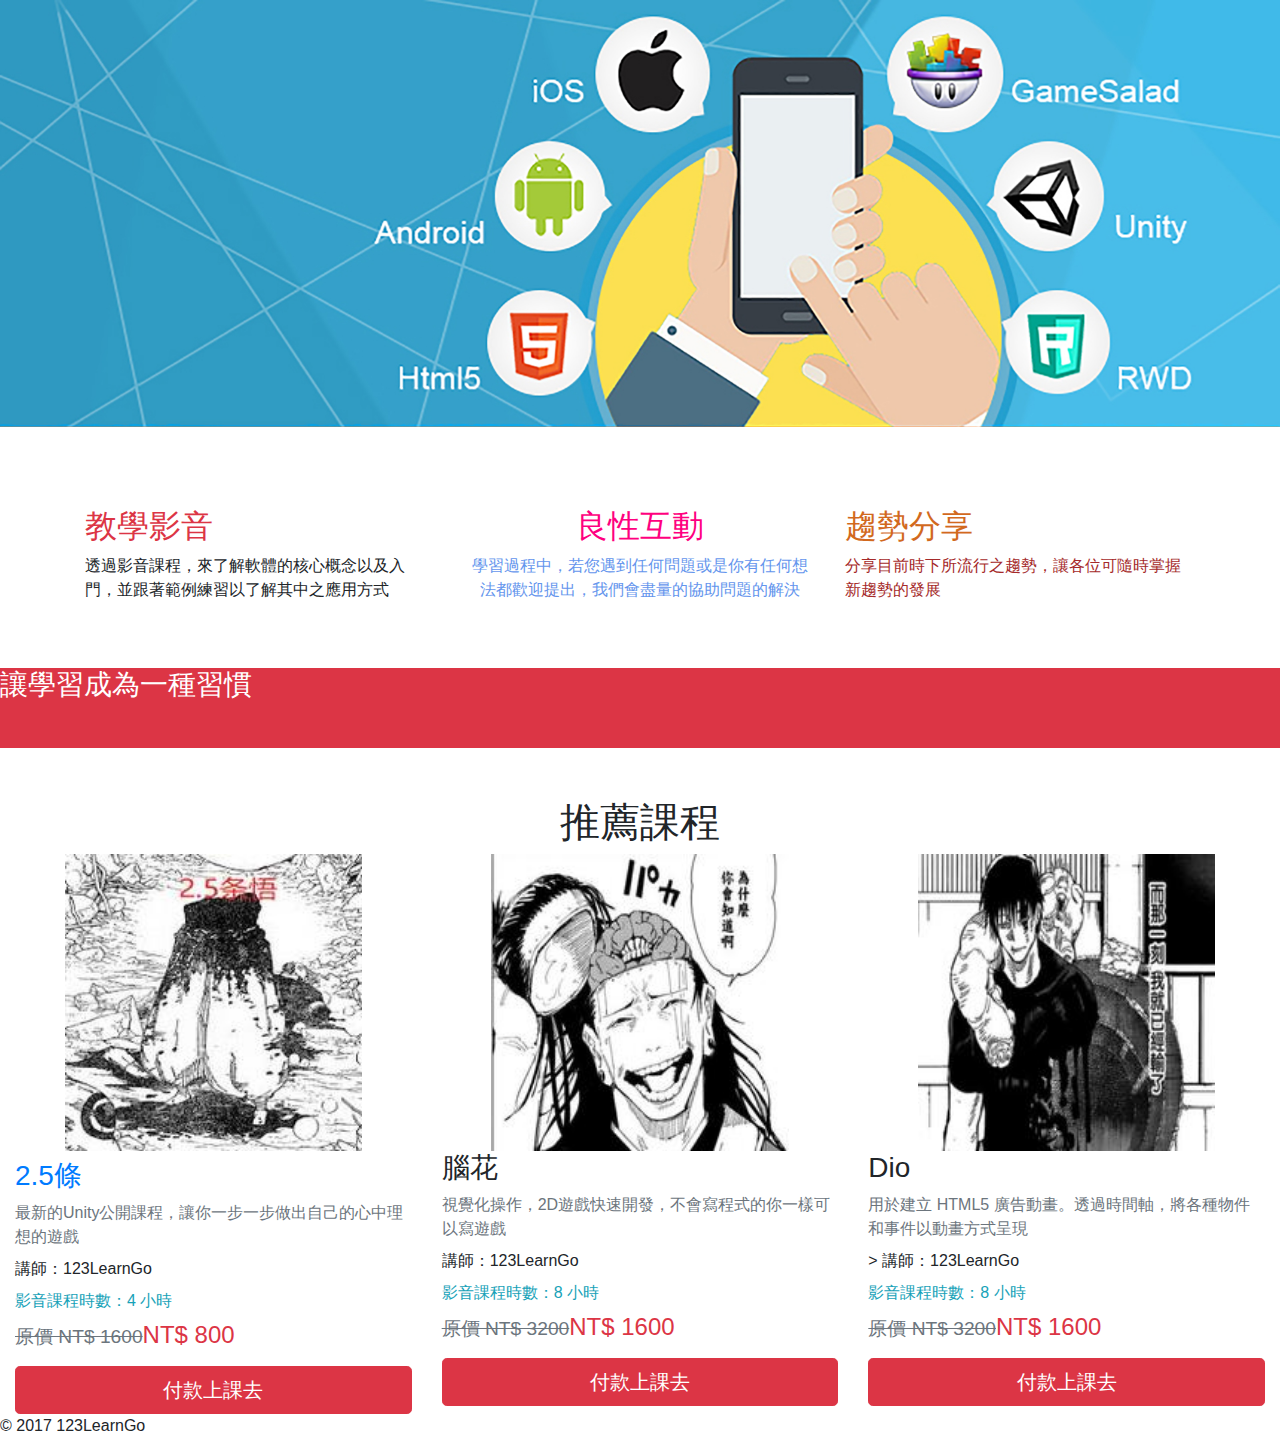
==== index.html @ 6e1c74eb "Add files via upload" ====
<!DOCTYPE html>
<html lang="en">
<head>
	<meta charset="UTF-8">
	<title>A112520386</title>
    <meta name="viewport" content="width=device-width, initial-scale=1" >
	
	<!-- css文件載入 -->
    <link rel="stylesheet" href="css/bootstrap.min.css">
    <link rel="stylesheet" href="css/style.css">
	

</head>
<body>
<!-- 頁首/開始 -->
<header class="header1">
	<img src="images/banner.jpg" alt="banner" class="img-fluid">
</header> 
<!-- 頁首/結束 -->
<!-- 特色/開始 -->
<section class="container">
	<div class="row">
		<div class="col-lg-4 texe-center">
			<h2 class="text-danger">教學影音</h2>
			<p>透過影音課程，來了解軟體的核心概念以及入門，並跟著範例練習以了解其中之應用方式</p>
		</div>
		<div class="col-lg-4 p1">
			<h2 class="a">良性互動</h2>
			<p>學習過程中，若您遇到任何問題或是你有任何想法都歡迎提出，我們會盡量的協助問題的解決</p>
		</div>
		<div class="col-lg-4 a1">
			<h2 class="b">趨勢分享</h2>
			<p>分享目前時下所流行之趨勢，讓各位可隨時掌握新趨勢的發展</p>
		</div>
	</div>
</section>
<!-- 特色/結束 -->
<!-- 主標語/開始 -->
<section class="d-flsex justify-content-center bg-danger slogan">
	<h3 class="align-self-center text-white">讓學習成為一種習慣</h3>
</section>
<!-- 主標語/結束 -->
<!-- 推薦課程/開始 -->
<section class="col-lg-12">
	<div class="row">
		<!-- 標題/開始 -->
		<div class="col-lg-12">
			<h1 class="text-center text-conter">推薦課程</h1>
		</div>
		<!-- 標題/結束 -->
		<!-- 課程1/開始 -->
		<div class="col-lg-4">
			<div>
				<div>
					<img src="images/2.5.jpeg" alt="Unity" class="img-fluid d-block m-auto w-75">
				</div>
				<div class="mt-2 mb-2">
					<h3 class="text-primary">2.5條</h3>
				</div>
				<div class="text-muted me-2 mb-2">最新的Unity公開課程，讓你一步一步做出自己的心中理想的遊戲</div>
				<div class="mt-2 mb-2">
					<span>講師：123LearnGo</span>
				</div>
				<div class="mt-2 mb-2">
					<span class="text-info">影音課程時數：4 小時</span>
				</div>
				<div>
                    <h4 class="text-danger"><small class="text-muted"><s>原價 NT$ 1600</s></small>NT$ 800</h4>
				</div>
				<div class="mt-3">
					<button type="button" class="btn btn-danger btn-lg btn-block">付款上課去</button>
				</div>
			</div>
		</div>
		<!-- 課程1/結束 -->
		<!-- 課程2/開始 -->
		<div class="col-lg-4">
			<div>
				<div>
					<img src="images/sn.jpeg" alt="GameSalad" class="img-fluid d-block m-auto w-75">
				</div>
				<div class="me-2 mb-2">
					<h3>腦花</h3>
				</div>
				<div class="text-muted mt-2mb-2">視覺化操作，2D遊戲快速開發，不會寫程式的你一樣可以寫遊戲</div>
				<div class="mt-2 mb-2">
					<span>講師：123LearnGo</span>
				</div>
				<div class="mt-2 mb-2">
					<span class="text-info">影音課程時數：8 小時</span>
				</div>
				<div>
					<h4 class="text-danger"><small class="text-muted"><s>原價 NT$ 3200</s></small>NT$ 1600</h4>
				</div>
				<div class="mt-3">
					<button type="button" class="btn btn-danger btn-lg btn-block">付款上課去</button>
				</div>
			</div>
		</div>
		<!-- 課程2/結束 -->
		<!-- 課程3/開始 -->
		<div class="col-lg-4">
			<div>
				<div>
					<img src="images/dio.jpeg" alt="Google Web Design" class="img-fluid d-block m-auto w-75">
				</div>
				<div class="me-2 mb-2">
					<h3>Dio</h3>
				</div>
				<div class="text-muted mt-2mb-2">用於建立 HTML5 廣告動畫。透過時間軸，將各種物件和事件以動畫方式呈現</div>
				<div class="mt-2 mb-2">>
					<span>講師：123LearnGo</span>
				</div>
				<div class="mt-2 mb-2">
					<span class="text-info">影音課程時數：8 小時</span>
				</div>
				<div>
					<h4 class="text-danger"><small class="text-muted"><s>原價 NT$ 3200</s></small>NT$ 1600</h4>
				</div>
				<div class="mt-3">
					<button type="button" class="btn btn-danger btn-lg btn-block">付款上課去</button>
				</div>
			</div>
		</div>
		<!-- 課程3/結束 -->
	</div>
</section>
<!-- 推薦課程/結束 -->
<!-- 頁腳/開始 -->
<footer>
	<p>© 2017 123LearnGo</p>
</footer>
<!-- 頁腳/結束 -->
</body>
</html>
---- css/style.css ----
.header1{
    margin-bottom: 80px;
}
.header1 img{
    width: 100%;
}
.a1{
    color: brown;
}
.p1{
    text-align: center;
    color:  cornflowerblue;
}
.a{
    color: #ff0080;
    text-align: center;
}
.b{
    color: chocolate;
}
.slogan{
    margin: 50px 0;
    height: 80px;
}
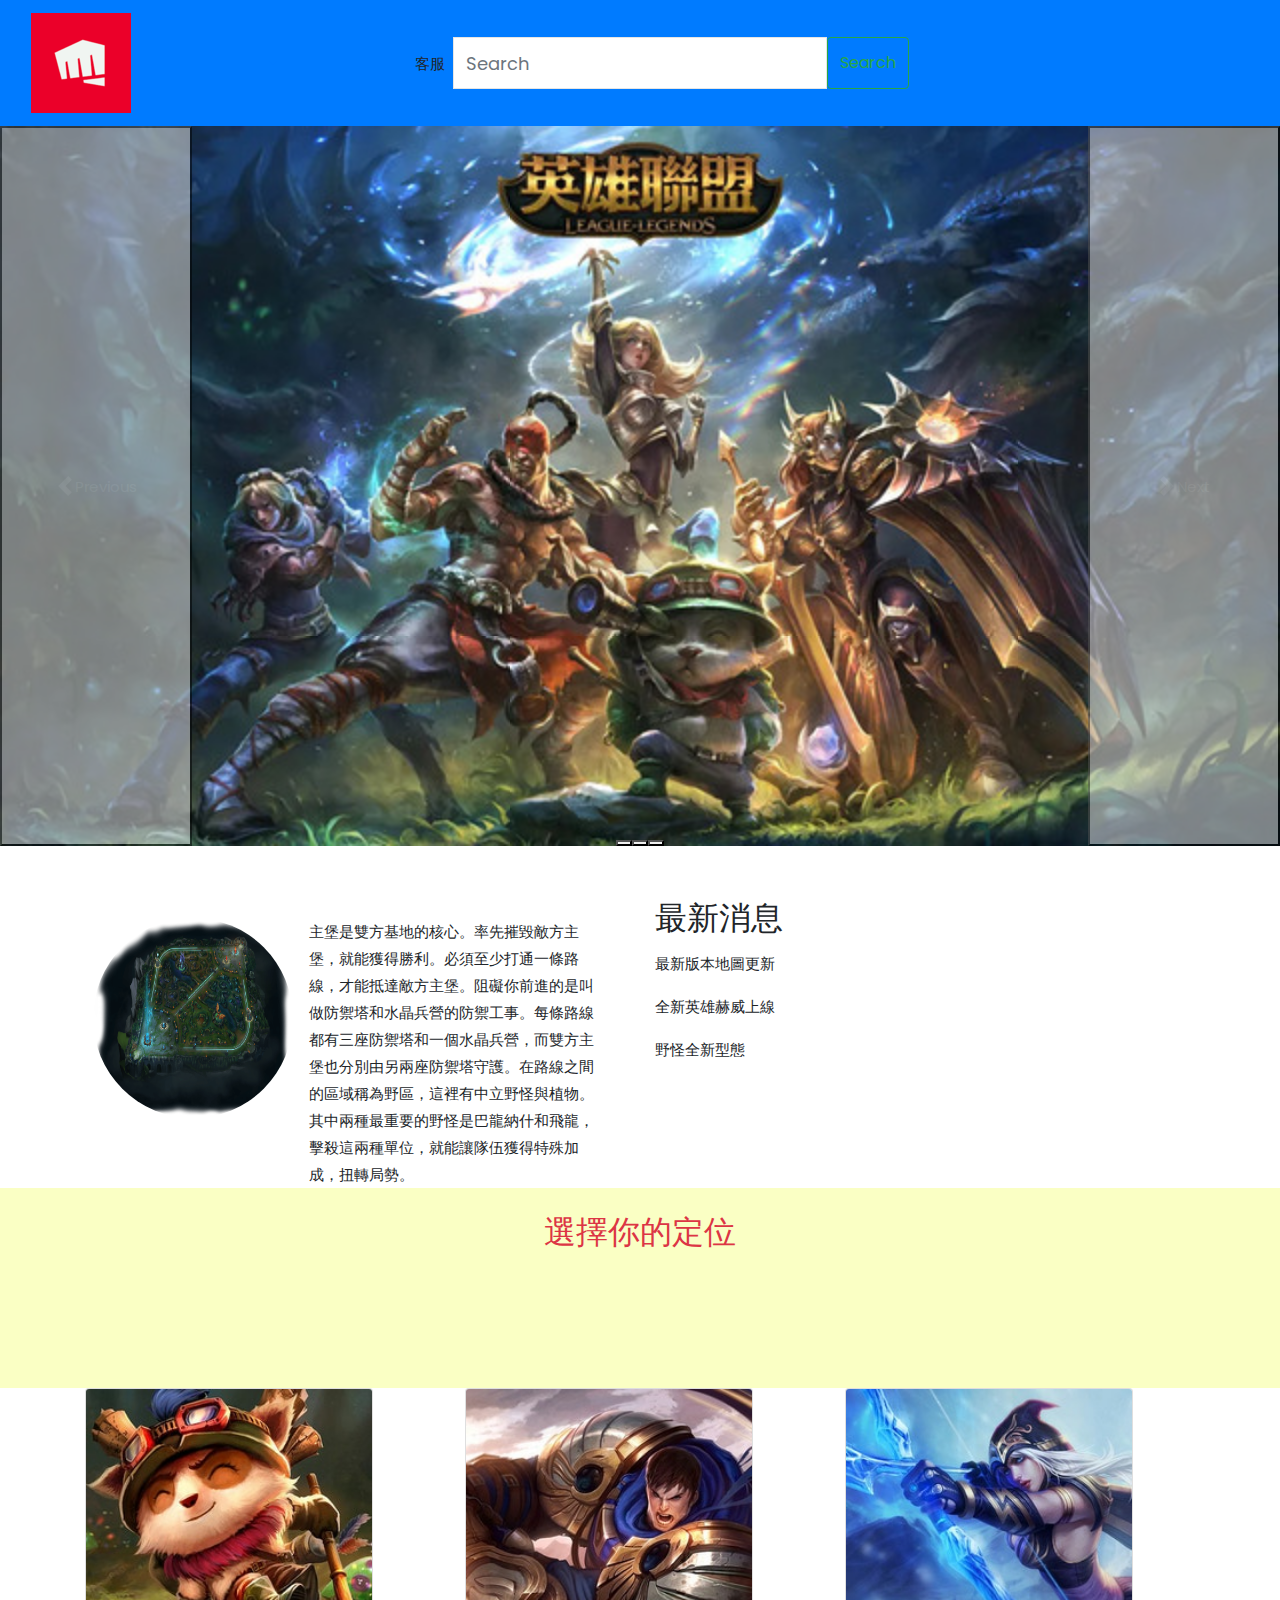
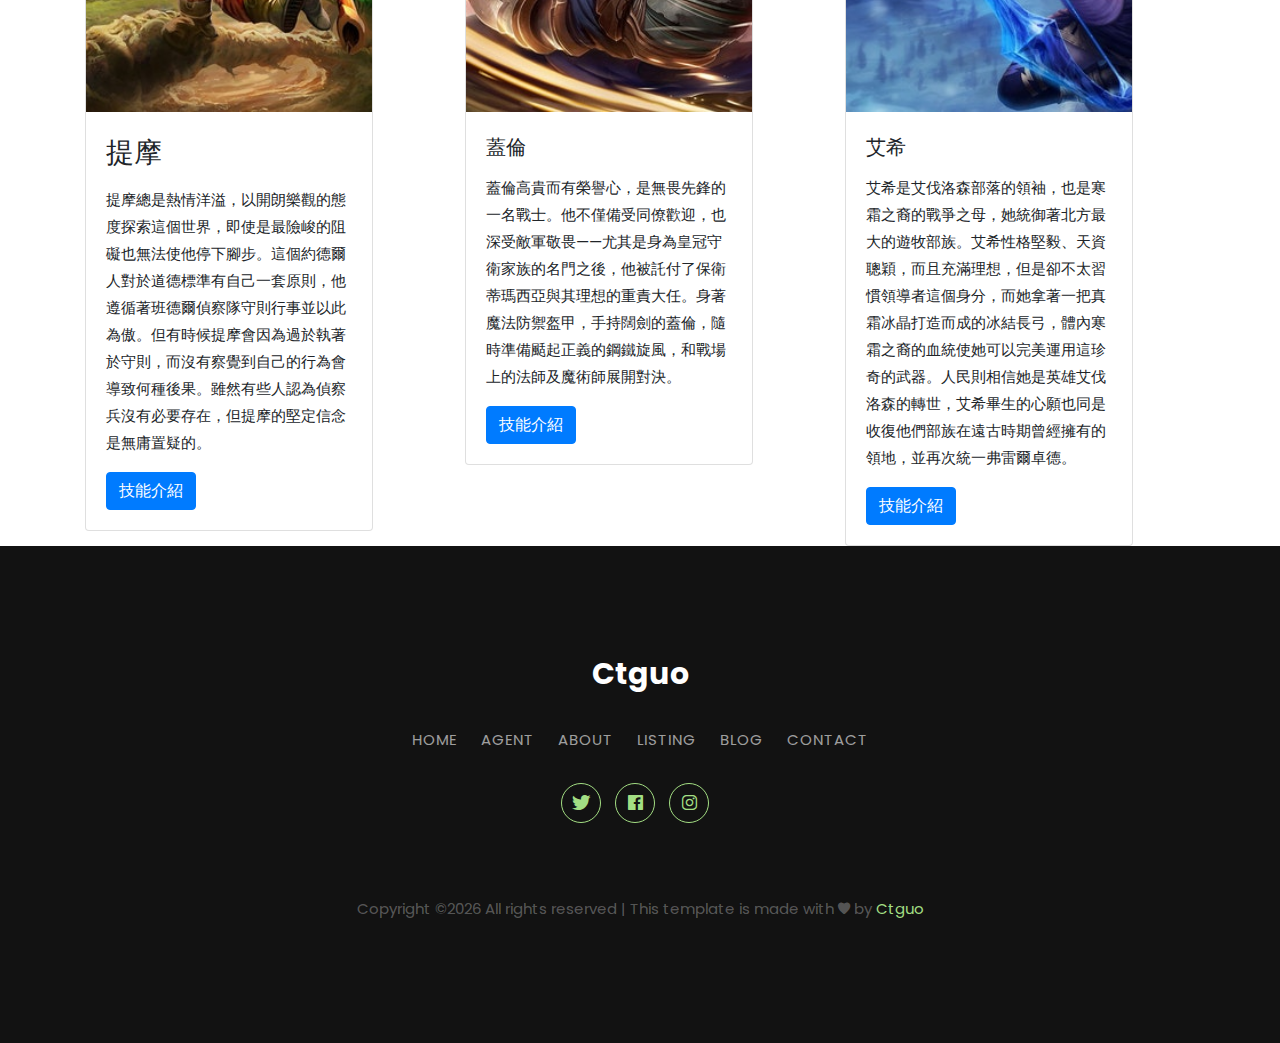
==== commit 0c895bb8: "Add files via upload" ====
--- a/index.html
+++ b/index.html
@@ -1,135 +1,205 @@
-<!DOCTYPE html>
-<html lang="en">
-<head>
-	<meta charset="UTF-8">
-	<title>A112520386</title>
-    <meta name="viewport" content="width=device-width, initial-scale=1" >
-	
-	<!-- css文件載入 -->
-    <link rel="stylesheet" href="css/bootstrap.min.css">
-    <link rel="stylesheet" href="css/style.css">
-	
-
-</head>
-<body>
-<!-- 頁首/開始 -->
-<header class="header1">
-	<img src="images/banner.jpg" alt="banner" class="img-fluid">
-</header> 
-<!-- 頁首/結束 -->
-<!-- 特色/開始 -->
-<section class="container">
-	<div class="row">
-		<div class="col-lg-4 texe-center">
-			<h2 class="text-danger">教學影音</h2>
-			<p>透過影音課程，來了解軟體的核心概念以及入門，並跟著範例練習以了解其中之應用方式</p>
-		</div>
-		<div class="col-lg-4 p1">
-			<h2 class="a">良性互動</h2>
-			<p>學習過程中，若您遇到任何問題或是你有任何想法都歡迎提出，我們會盡量的協助問題的解決</p>
-		</div>
-		<div class="col-lg-4 a1">
-			<h2 class="b">趨勢分享</h2>
-			<p>分享目前時下所流行之趨勢，讓各位可隨時掌握新趨勢的發展</p>
-		</div>
-	</div>
-</section>
-<!-- 特色/結束 -->
-<!-- 主標語/開始 -->
-<section class="d-flsex justify-content-center bg-danger slogan">
-	<h3 class="align-self-center text-white">讓學習成為一種習慣</h3>
-</section>
-<!-- 主標語/結束 -->
-<!-- 推薦課程/開始 -->
-<section class="col-lg-12">
-	<div class="row">
-		<!-- 標題/開始 -->
-		<div class="col-lg-12">
-			<h1 class="text-center text-conter">推薦課程</h1>
-		</div>
-		<!-- 標題/結束 -->
-		<!-- 課程1/開始 -->
-		<div class="col-lg-4">
-			<div>
-				<div>
-					<img src="images/2.5.jpeg" alt="Unity" class="img-fluid d-block m-auto w-75">
-				</div>
-				<div class="mt-2 mb-2">
-					<h3 class="text-primary">2.5條</h3>
-				</div>
-				<div class="text-muted me-2 mb-2">最新的Unity公開課程，讓你一步一步做出自己的心中理想的遊戲</div>
-				<div class="mt-2 mb-2">
-					<span>講師：123LearnGo</span>
-				</div>
-				<div class="mt-2 mb-2">
-					<span class="text-info">影音課程時數：4 小時</span>
-				</div>
-				<div>
-                    <h4 class="text-danger"><small class="text-muted"><s>原價 NT$ 1600</s></small>NT$ 800</h4>
-				</div>
-				<div class="mt-3">
-					<button type="button" class="btn btn-danger btn-lg btn-block">付款上課去</button>
-				</div>
-			</div>
-		</div>
-		<!-- 課程1/結束 -->
-		<!-- 課程2/開始 -->
-		<div class="col-lg-4">
-			<div>
-				<div>
-					<img src="images/sn.jpeg" alt="GameSalad" class="img-fluid d-block m-auto w-75">
-				</div>
-				<div class="me-2 mb-2">
-					<h3>腦花</h3>
-				</div>
-				<div class="text-muted mt-2mb-2">視覺化操作，2D遊戲快速開發，不會寫程式的你一樣可以寫遊戲</div>
-				<div class="mt-2 mb-2">
-					<span>講師：123LearnGo</span>
-				</div>
-				<div class="mt-2 mb-2">
-					<span class="text-info">影音課程時數：8 小時</span>
-				</div>
-				<div>
-					<h4 class="text-danger"><small class="text-muted"><s>原價 NT$ 3200</s></small>NT$ 1600</h4>
-				</div>
-				<div class="mt-3">
-					<button type="button" class="btn btn-danger btn-lg btn-block">付款上課去</button>
-				</div>
-			</div>
-		</div>
-		<!-- 課程2/結束 -->
-		<!-- 課程3/開始 -->
-		<div class="col-lg-4">
-			<div>
-				<div>
-					<img src="images/dio.jpeg" alt="Google Web Design" class="img-fluid d-block m-auto w-75">
-				</div>
-				<div class="me-2 mb-2">
-					<h3>Dio</h3>
-				</div>
-				<div class="text-muted mt-2mb-2">用於建立 HTML5 廣告動畫。透過時間軸，將各種物件和事件以動畫方式呈現</div>
-				<div class="mt-2 mb-2">>
-					<span>講師：123LearnGo</span>
-				</div>
-				<div class="mt-2 mb-2">
-					<span class="text-info">影音課程時數：8 小時</span>
-				</div>
-				<div>
-					<h4 class="text-danger"><small class="text-muted"><s>原價 NT$ 3200</s></small>NT$ 1600</h4>
-				</div>
-				<div class="mt-3">
-					<button type="button" class="btn btn-danger btn-lg btn-block">付款上課去</button>
-				</div>
-			</div>
-		</div>
-		<!-- 課程3/結束 -->
-	</div>
-</section>
-<!-- 推薦課程/結束 -->
-<!-- 頁腳/開始 -->
-<footer>
-	<p>© 2017 123LearnGo</p>
-</footer>
-<!-- 頁腳/結束 -->
-</body>
+<!doctype html>
+<html>
+<head>
+    <title>restaurant</title>
+    <link href="https://cdn.jsdelivr.net/npm/bootstrap@5.3.2/dist/css/bootstrap.min.css" rel="stylesheet" integrity="sha384-T3c6CoIi6uLrA9TneNEoa7RxnatzjcDSCmG1MXxSR1GAsXEV/Dwwykc2MPK8M2HN" crossorigin="anonymous">
+    <script src="https://cdn.jsdelivr.net/npm/bootstrap@5.3.2/dist/js/bootstrap.bundle.min.js" integrity="sha384-C6RzsynM9kWDrMNeT87bh95OGNyZPhcTNXj1NW7RuBCsyN/o0jlpcV8Qyq46cDfL" crossorigin="anonymous"></script>
+    
+    <meta name="viewport" content="width=device-width, initial-scale=1, shrink-to-fit=no">
+
+    <link href="https://fonts.googleapis.com/css?family=Poppins:300,400,500,600,700,800,900" rel="stylesheet">
+	
+    <link rel="stylesheet" href="css/ionicons.min.css">
+    <link rel="stylesheet" href="css/style.css">
+    
+    
+    </head>
+<body>
+    
+    
+    <nav class="navbar navbar-expand-lg bg-primary" data-bs-theme="dark">
+    <div class="container-fluid">
+        <a class="navbar-brand" href="#">
+            <img src="images/logo.png" alt="Bootstrap">
+        </a>
+            <button class="navbar-toggler" type="button" data-bs-toggle="collapse" data-bs-target="#navbarSupportedContent" aria-controls="navbarSupportedContent" aria-expanded="false" aria-label="Toggle navigation">
+            <span class="navbar-toggler-icon"></span>
+            </button>
+        <div class="collapse navbar-collapse" id="navbarSupportedContent">
+        <ul class="navbar-nav me-auto mb-2 mb-lg-0">
+            
+             <li class="nav-item">
+                <a class="nav-link active" aria-current="page" href="#">遊戲</a>
+            </li>
+            <li class="nav-item dropdown">
+                <a class="nav-link dropdown-toggle" href="#" role="button" data-bs-toggle="dropdown" aria-expanded="false">關於我們
+                </a>
+                <ul class="dropdown-menu">
+                    <li><a class="dropdown-item" href="#">英雄聯盟</a></li>
+                    <li><a class="dropdown-item" href="#">英雄</a></li>
+                    <li><hr class="dropdown-divider"></li>
+                    <li><a class="dropdown-item" href="#">其他</a></li>
+                </ul>
+            </li>
+            
+            
+            <li class="nav-item">
+                <a class="nav-link active" aria-current="page" href="#">最新消息</a>
+            </li>
+            <li class="nav-item">
+                <a class="nav-link" href="#">社群</a>
+            </li>
+            
+            <li class="nav-item">
+          <a class="nav-link disabled" aria-disabled="true">客服</a>
+        </li>
+        </ul>
+            <form class="d-flex" role="search">
+                <input class="form-control me-2" type="search" placeholder="Search" aria-label="Search">
+                <button class="btn btn-outline-success" type="submit">Search</button>
+            </form>
+    </div>
+    </div>
+    </nav>
+    
+    <div id="carouselExampleIndicators" class="carousel slide">
+        <div class="carousel-indicators">
+            <button type="button" data-bs-target="#carouselExampleIndicators" data-bs-slide-to="0" class="active" aria-current="true" aria-label="Slide 1"></button>
+            <button type="button" data-bs-target="#carouselExampleIndicators" data-bs-slide-to="1" aria-label="Slide 2"></button>
+            <button type="button" data-bs-target="#carouselExampleIndicators" data-bs-slide-to="2" aria-label="Slide 3"></button>
+        </div>
+        <div class="carousel-inner">
+            <div class="carousel-item active">
+            <img src="images/lol.jpg" class="d-block w-100" alt="restaurant1">
+            </div>
+        <div class="carousel-item">
+            <img src="images/lol-1.jpg" class="d-block w-100" alt="restaurant2">
+        </div>
+        <div class="carousel-item">
+            <img src="images/lol-2.jpg" class="d-block w-100" alt="restaurant3">
+        </div>
+        </div>
+            <button class="carousel-control-prev" type="button" data-bs-target="#carouselExampleIndicators" data-bs-slide="prev">
+                <span class="carousel-control-prev-icon" aria-hidden="true"></span>
+                <span class="visually-hidden">Previous</span>
+            </button>
+            <button class="carousel-control-next" type="button" data-bs-target="#carouselExampleIndicators" data-bs-slide="next">
+                <span class="carousel-control-next-icon" aria-hidden="true"></span>
+                <span class="visually-hidden">Next</span>
+            </button>
+    </div>
+    
+    <section class="container mt-5">
+        <div class="row">
+            <div class="col-lg-6">
+                    <div class="d-flex flex-nowrap justify-content-center mx-2 mt-4"> 
+                        <div class="flex-shrink-0"> 
+                            <img src="images/map.png" width="200px" height="200px" class="rounded-circle"> 
+                        </div> 
+                        <div class="flex-grow-1 px-3"> 
+                            主堡是雙方基地的核心。率先摧毀敵方主堡，就能獲得勝利。必須至少打通一條路線，才能抵達敵方主堡。阻礙你前進的是叫做防禦塔和水晶兵營的防禦工事。每條路線都有三座防禦塔和一個水晶兵營，而雙方主堡也分別由另兩座防禦塔守護。在路線之間的區域稱為野區，這裡有中立野怪與植物。其中兩種最重要的野怪是巴龍納什和飛龍，擊殺這兩種單位，就能讓隊伍獲得特殊加成，扭轉局勢。
+                        </div> 
+                    </div>                  
+            </div>
+            <div class="col-lg-6">
+                <h2>最新消息</h2>
+                    <p>最新版本地圖更新</p>
+                    <p>全新英雄赫威上線</p>
+                    <p>野怪全新型態</p>                          
+            </div>
+        
+        
+        </div>
+    </section>
+    
+    
+    
+    
+    <section class="ftco-section">
+			<div class="container">
+				<div class="row justify-content-center">
+					<div class="col-md-6 text-center text-danger">
+						<h2>選擇你的定位</h2>
+					</div>
+				</div>
+			</div>
+    </section>
+    <div class="container">
+        <div class="row">
+            <div class="col-lg-4">
+                <div class="card" style="width: 18rem;">
+                    <img src="images/teemo.jpeg" class="card-img-top" alt="...">
+                    <div class="card-body">
+                        <h3 class="card-title">提摩</h3>
+                        <p class="card-text">提摩總是熱情洋溢，以開朗樂觀的態度探索這個世界，即使是最險峻的阻礙也無法使他停下腳步。這個約德爾人對於道德標準有自己一套原則，他遵循著班德爾偵察隊守則行事並以此為傲。但有時候提摩會因為過於執著於守則，而沒有察覺到自己的行為會導致何種後果。雖然有些人認為偵察兵沒有必要存在，但提摩的堅定信念是無庸置疑的。</p>
+                        <a href="#" class="btn btn-primary">技能介紹</a>
+                    </div>
+                </div>
+                
+            </div>
+            
+            <div class="col-lg-4">
+                <div class="card" style="width: 18rem;">
+                    <img src="images/garen.jpeg" class="card-img-top" alt="...">
+                    <div class="card-body">
+                        <h5 class="card-title">蓋倫</h5>
+                        <p class="card-text">蓋倫高貴而有榮譽心，是無畏先鋒的一名戰士。他不僅備受同僚歡迎，也深受敵軍敬畏——尤其是身為皇冠守衛家族的名門之後，他被託付了保衛蒂瑪西亞與其理想的重責大任。身著魔法防禦盔甲，手持闊劍的蓋倫，隨時準備颳起正義的鋼鐵旋風，和戰場上的法師及魔術師展開對決。</p>
+                        <a href="#" class="btn btn-primary">技能介紹</a>
+                    </div>
+                </div>
+            
+            </div>
+            
+            <div class="col-lg-4">
+                <div class="card" style="width: 18rem;">
+                    <img src="images/as.jpeg" class="card-img-top" alt="...">
+                    <div class="card-body">
+                        <h5 class="card-title">艾希</h5>
+                        <p class="card-text">艾希是艾伐洛森部落的領袖，也是寒霜之裔的戰爭之母，她統御著北方最大的遊牧部族。艾希性格堅毅、天資聰穎，而且充滿理想，但是卻不太習慣領導者這個身分，而她拿著一把真霜冰晶打造而成的冰結長弓，體內寒霜之裔的血統使她可以完美運用這珍奇的武器。人民則相信她是英雄艾伐洛森的轉世，艾希畢生的心願也同是收復他們部族在遠古時期曾經擁有的領地，並再次統一弗雷爾卓德。</p>
+                        <a href="#" class="btn btn-primary">技能介紹</a>
+                    </div>
+                </div>
+            
+            </div>
+        </div>
+    </div>
+    
+
+    
+    <footer class="footer-07">
+			<div class="container">
+				<div class="row justify-content-center">
+					<div class="col-md-12 text-center">
+						<h2 class="footer-heading"><a href="#" class="logo">Ctguo</a></h2>
+						<p class="menu">
+							<a href="#">Home</a>
+							<a href="#">Agent</a>
+							<a href="#">About</a>
+							<a href="#">Listing</a>
+							<a href="#">Blog</a>
+							<a href="#">Contact</a>
+						</p>
+						<ul class="ftco-footer-social p-0">
+                        <li class="ftco-animate"><a href="#" data-toggle="tooltip" data-placement="top" title="Twitter"><span class="ion-logo-twitter"></span></a></li>
+                        <li class="ftco-animate"><a href="#" data-toggle="tooltip" data-placement="top" title="Facebook"><span class="ion-logo-facebook"></span></a></li>
+                        <li class="ftco-animate"><a href="#" data-toggle="tooltip" data-placement="top" title="Instagram"><span class="ion-logo-instagram"></span></a></li>
+            </ul>
+					</div>
+				</div>
+				<div class="row mt-5">
+					<div class="col-md-12 text-center">
+						<p class="copyright"><!-- Link back to Colorlib can't be removed. Template is licensed under CC BY 3.0. -->
+					  Copyright &copy;<script>document.write(new Date().getFullYear());</script> All rights reserved | This template is made with <i class="ion-ios-heart" aria-hidden="true"></i> by <a href="https://colorlib.com" target="_blank">Ctguo</a>
+					  <!-- Link back to Colorlib can't be removed. Template is licensed under CC BY 3.0. --></p>
+					</div>
+				</div>
+			</div>
+		</footer>
+		
+
+    <script src="js/jquery.min.js"></script>
+    <script src="js/popper.js"></script>
+    <script src="js/bootstrap.min.js"></script>
+    <script src="js/main.js"></script>
+    </body>
 </html>--- a/css/style.css
+++ b/css/style.css
@@ -1,24 +1,8244 @@
-.header1{
-    margin-bottom: 80px;
-}
-.header1 img{
+/*!
+ * Bootstrap v4.3.1 (https://getbootstrap.com/)
+ * Copyright 2011-2019 The Bootstrap Authors
+ * Copyright 2011-2019 Twitter, Inc.
+ * Licensed under MIT (https://github.com/twbs/bootstrap/blob/master/LICENSE)
+ */
+:root {
+  --blue: #007bff;
+  --indigo: #6610f2;
+  --purple: #6f42c1;
+  --pink: #e83e8c;
+  --red: #dc3545;
+  --orange: #fd7e14;
+  --yellow: #ffc107;
+  --green: #28a745;
+  --teal: #20c997;
+  --cyan: #17a2b8;
+  --white: #fff;
+  --gray: #6c757d;
+  --gray-dark: #343a40;
+  --primary: #007bff;
+  --secondary: #6c757d;
+  --success: #28a745;
+  --info: #17a2b8;
+  --warning: #ffc107;
+  --danger: #dc3545;
+  --light: #f8f9fa;
+  --dark: #343a40;
+  --breakpoint-xs: 0;
+  --breakpoint-sm: 576px;
+  --breakpoint-md: 768px;
+  --breakpoint-lg: 992px;
+  --breakpoint-xl: 1200px;
+  --font-family-sans-serif: -apple-system, BlinkMacSystemFont, "Segoe UI", Roboto, "Helvetica Neue", Arial, "Noto Sans", sans-serif, "Apple Color Emoji", "Segoe UI Emoji", "Segoe UI Symbol", "Noto Color Emoji";
+  --font-family-monospace: SFMono-Regular, Menlo, Monaco, Consolas, "Liberation Mono", "Courier New", monospace; }
+
+*,
+*::before,
+*::after {
+  -webkit-box-sizing: border-box;
+  box-sizing: border-box; }
+
+html {
+  font-family: sans-serif;
+  line-height: 1.15;
+  -webkit-text-size-adjust: 100%;
+  -webkit-tap-highlight-color: rgba(0, 0, 0, 0); }
+
+article, aside, figcaption, figure, footer, header, hgroup, main, nav, section {
+  display: block; }
+
+body {
+  margin: 0;
+  font-family: -apple-system, BlinkMacSystemFont, "Segoe UI", Roboto, "Helvetica Neue", Arial, "Noto Sans", sans-serif, "Apple Color Emoji", "Segoe UI Emoji", "Segoe UI Symbol", "Noto Color Emoji";
+  font-size: 1rem;
+  font-weight: 400;
+  line-height: 1.5;
+  color: #212529;
+  text-align: left;
+  background-color: #fff; }
+
+[tabindex="-1"]:focus {
+  outline: 0 !important; }
+
+hr {
+  -webkit-box-sizing: content-box;
+  box-sizing: content-box;
+  height: 0;
+  overflow: visible; }
+
+h1, h2, h3, h4, h5, h6 {
+  margin-top: 0;
+  margin-bottom: 0.5rem; }
+
+p {
+  margin-top: 0;
+  margin-bottom: 1rem; }
+
+abbr[title],
+abbr[data-original-title] {
+  text-decoration: underline;
+  -webkit-text-decoration: underline dotted;
+  text-decoration: underline dotted;
+  cursor: help;
+  border-bottom: 0;
+  text-decoration-skip-ink: none; }
+
+address {
+  margin-bottom: 1rem;
+  font-style: normal;
+  line-height: inherit; }
+
+ol,
+ul,
+dl {
+  margin-top: 0;
+  margin-bottom: 1rem; }
+
+ol ol,
+ul ul,
+ol ul,
+ul ol {
+  margin-bottom: 0; }
+
+dt {
+  font-weight: 700; }
+
+dd {
+  margin-bottom: .5rem;
+  margin-left: 0; }
+
+blockquote {
+  margin: 0 0 1rem; }
+
+b,
+strong {
+  font-weight: bolder; }
+
+small {
+  font-size: 80%; }
+
+sub,
+sup {
+  position: relative;
+  font-size: 75%;
+  line-height: 0;
+  vertical-align: baseline; }
+
+sub {
+  bottom: -.25em; }
+
+sup {
+  top: -.5em; }
+
+a {
+  color: #007bff;
+  text-decoration: none;
+  background-color: transparent; }
+  a:hover {
+    color: #0056b3;
+    text-decoration: underline; }
+
+a:not([href]):not([tabindex]) {
+  color: inherit;
+  text-decoration: none; }
+  a:not([href]):not([tabindex]):hover, a:not([href]):not([tabindex]):focus {
+    color: inherit;
+    text-decoration: none; }
+  a:not([href]):not([tabindex]):focus {
+    outline: 0; }
+
+pre,
+code,
+kbd,
+samp {
+  font-family: SFMono-Regular, Menlo, Monaco, Consolas, "Liberation Mono", "Courier New", monospace;
+  font-size: 1em; }
+
+pre {
+  margin-top: 0;
+  margin-bottom: 1rem;
+  overflow: auto; }
+
+figure {
+  margin: 0 0 1rem; }
+
+img {
+  vertical-align: middle;
+  border-style: none; }
+
+svg {
+  overflow: hidden;
+  vertical-align: middle; }
+
+table {
+  border-collapse: collapse; }
+
+caption {
+  padding-top: 0.75rem;
+  padding-bottom: 0.75rem;
+  color: #6c757d;
+  text-align: left;
+  caption-side: bottom; }
+
+th {
+  text-align: inherit; }
+
+label {
+  display: inline-block;
+  margin-bottom: 0.5rem; }
+
+button {
+  border-radius: 0; }
+
+button:focus {
+  outline: 1px dotted;
+  outline: 5px auto -webkit-focus-ring-color; }
+
+input,
+button,
+select,
+optgroup,
+textarea {
+  margin: 0;
+  font-family: inherit;
+  font-size: inherit;
+  line-height: inherit; }
+
+button,
+input {
+  overflow: visible; }
+
+button,
+select {
+  text-transform: none; }
+
+select {
+  word-wrap: normal; }
+
+button,
+[type="button"],
+[type="reset"],
+[type="submit"] {
+  -webkit-appearance: button; }
+
+button:not(:disabled),
+[type="button"]:not(:disabled),
+[type="reset"]:not(:disabled),
+[type="submit"]:not(:disabled) {
+  cursor: pointer; }
+
+button::-moz-focus-inner,
+[type="button"]::-moz-focus-inner,
+[type="reset"]::-moz-focus-inner,
+[type="submit"]::-moz-focus-inner {
+  padding: 0;
+  border-style: none; }
+
+input[type="radio"],
+input[type="checkbox"] {
+  -webkit-box-sizing: border-box;
+  box-sizing: border-box;
+  padding: 0; }
+
+input[type="date"],
+input[type="time"],
+input[type="datetime-local"],
+input[type="month"] {
+  -webkit-appearance: listbox; }
+
+textarea {
+  overflow: auto;
+  resize: vertical; }
+
+fieldset {
+  min-width: 0;
+  padding: 0;
+  margin: 0;
+  border: 0; }
+
+legend {
+  display: block;
+  width: 100%;
+  max-width: 100%;
+  padding: 0;
+  margin-bottom: .5rem;
+  font-size: 1.5rem;
+  line-height: inherit;
+  color: inherit;
+  white-space: normal; }
+
+progress {
+  vertical-align: baseline; }
+
+[type="number"]::-webkit-inner-spin-button,
+[type="number"]::-webkit-outer-spin-button {
+  height: auto; }
+
+[type="search"] {
+  outline-offset: -2px;
+  -webkit-appearance: none; }
+
+[type="search"]::-webkit-search-decoration {
+  -webkit-appearance: none; }
+
+::-webkit-file-upload-button {
+  font: inherit;
+  -webkit-appearance: button; }
+
+output {
+  display: inline-block; }
+
+summary {
+  display: list-item;
+  cursor: pointer; }
+
+template {
+  display: none; }
+
+[hidden] {
+  display: none !important; }
+
+h1, h2, h3, h4, h5, h6,
+.h1, .h2, .h3, .h4, .h5, .h6 {
+  margin-bottom: 0.5rem;
+  font-weight: 500;
+  line-height: 1.2; }
+
+h1, .h1 {
+  font-size: 2.5rem; }
+
+h2, .h2 {
+  font-size: 2rem; }
+
+h3, .h3 {
+  font-size: 1.75rem; }
+
+h4, .h4 {
+  font-size: 1.5rem; }
+
+h5, .h5 {
+  font-size: 1.25rem; }
+
+h6, .h6 {
+  font-size: 1rem; }
+
+.lead {
+  font-size: 1.25rem;
+  font-weight: 300; }
+
+.display-1 {
+  font-size: 6rem;
+  font-weight: 300;
+  line-height: 1.2; }
+
+.display-2 {
+  font-size: 5.5rem;
+  font-weight: 300;
+  line-height: 1.2; }
+
+.display-3 {
+  font-size: 4.5rem;
+  font-weight: 300;
+  line-height: 1.2; }
+
+.display-4 {
+  font-size: 3.5rem;
+  font-weight: 300;
+  line-height: 1.2; }
+
+hr {
+  margin-top: 1rem;
+  margin-bottom: 1rem;
+  border: 0;
+  border-top: 1px solid rgba(0, 0, 0, 0.1); }
+
+small,
+.small {
+  font-size: 80%;
+  font-weight: 400; }
+
+mark,
+.mark {
+  padding: 0.2em;
+  background-color: #fcf8e3; }
+
+.list-unstyled {
+  padding-left: 0;
+  list-style: none; }
+
+.list-inline {
+  padding-left: 0;
+  list-style: none; }
+
+.list-inline-item {
+  display: inline-block; }
+  .list-inline-item:not(:last-child) {
+    margin-right: 0.5rem; }
+
+.initialism {
+  font-size: 90%;
+  text-transform: uppercase; }
+
+.blockquote {
+  margin-bottom: 1rem;
+  font-size: 1.25rem; }
+
+.blockquote-footer {
+  display: block;
+  font-size: 80%;
+  color: #6c757d; }
+  .blockquote-footer::before {
+    content: "\2014\00A0"; }
+
+.img-fluid {
+  max-width: 100%;
+  height: auto; }
+
+.img-thumbnail {
+  padding: 0.25rem;
+  background-color: #fff;
+  border: 1px solid #dee2e6;
+  border-radius: 0.25rem;
+  max-width: 100%;
+  height: auto; }
+
+.figure {
+  display: inline-block; }
+
+.figure-img {
+  margin-bottom: 0.5rem;
+  line-height: 1; }
+
+.figure-caption {
+  font-size: 90%;
+  color: #6c757d; }
+
+code {
+  font-size: 87.5%;
+  color: #e83e8c;
+  word-break: break-word; }
+  a > code {
+    color: inherit; }
+
+kbd {
+  padding: 0.2rem 0.4rem;
+  font-size: 87.5%;
+  color: #fff;
+  background-color: #212529;
+  border-radius: 0.2rem; }
+  kbd kbd {
+    padding: 0;
+    font-size: 100%;
+    font-weight: 700; }
+
+pre {
+  display: block;
+  font-size: 87.5%;
+  color: #212529; }
+  pre code {
+    font-size: inherit;
+    color: inherit;
+    word-break: normal; }
+
+.pre-scrollable {
+  max-height: 340px;
+  overflow-y: scroll; }
+
+.container {
+  width: 100%;
+  padding-right: 15px;
+  padding-left: 15px;
+  margin-right: auto;
+  margin-left: auto; }
+  @media (min-width: 576px) {
+    .container {
+      max-width: 540px; } }
+  @media (min-width: 768px) {
+    .container {
+      max-width: 720px; } }
+  @media (min-width: 992px) {
+    .container {
+      max-width: 960px; } }
+  @media (min-width: 1200px) {
+    .container {
+      max-width: 1140px; } }
+
+.container-fluid {
+  width: 100%;
+  padding-right: 15px;
+  padding-left: 15px;
+  margin-right: auto;
+  margin-left: auto; }
+
+.row {
+  display: -webkit-box;
+  display: -ms-flexbox;
+  display: flex;
+  -ms-flex-wrap: wrap;
+  flex-wrap: wrap;
+  margin-right: -15px;
+  margin-left: -15px; }
+
+.no-gutters {
+  margin-right: 0;
+  margin-left: 0; }
+  .no-gutters > .col,
+  .no-gutters > [class*="col-"] {
+    padding-right: 0;
+    padding-left: 0; }
+
+.col-1, .col-2, .col-3, .col-4, .col-5, .col-6, .col-7, .col-8, .col-9, .col-10, .col-11, .col-12, .col,
+.col-auto, .col-sm-1, .col-sm-2, .col-sm-3, .col-sm-4, .col-sm-5, .col-sm-6, .col-sm-7, .col-sm-8, .col-sm-9, .col-sm-10, .col-sm-11, .col-sm-12, .col-sm,
+.col-sm-auto, .col-md-1, .col-md-2, .col-md-3, .col-md-4, .col-md-5, .col-md-6, .col-md-7, .col-md-8, .col-md-9, .col-md-10, .col-md-11, .col-md-12, .col-md,
+.col-md-auto, .col-lg-1, .col-lg-2, .col-lg-3, .col-lg-4, .col-lg-5, .col-lg-6, .col-lg-7, .col-lg-8, .col-lg-9, .col-lg-10, .col-lg-11, .col-lg-12, .col-lg,
+.col-lg-auto, .col-xl-1, .col-xl-2, .col-xl-3, .col-xl-4, .col-xl-5, .col-xl-6, .col-xl-7, .col-xl-8, .col-xl-9, .col-xl-10, .col-xl-11, .col-xl-12, .col-xl,
+.col-xl-auto {
+  position: relative;
+  width: 100%;
+  padding-right: 15px;
+  padding-left: 15px; }
+
+.col {
+  -ms-flex-preferred-size: 0;
+  flex-basis: 0;
+  -webkit-box-flex: 1;
+  -ms-flex-positive: 1;
+  flex-grow: 1;
+  max-width: 100%; }
+
+.col-auto {
+  -webkit-box-flex: 0;
+  -ms-flex: 0 0 auto;
+  flex: 0 0 auto;
+  width: auto;
+  max-width: 100%; }
+
+.col-1 {
+  -webkit-box-flex: 0;
+  -ms-flex: 0 0 8.33333%;
+  flex: 0 0 8.33333%;
+  max-width: 8.33333%; }
+
+.col-2 {
+  -webkit-box-flex: 0;
+  -ms-flex: 0 0 16.66667%;
+  flex: 0 0 16.66667%;
+  max-width: 16.66667%; }
+
+.col-3 {
+  -webkit-box-flex: 0;
+  -ms-flex: 0 0 25%;
+  flex: 0 0 25%;
+  max-width: 25%; }
+
+.col-4 {
+  -webkit-box-flex: 0;
+  -ms-flex: 0 0 33.33333%;
+  flex: 0 0 33.33333%;
+  max-width: 33.33333%; }
+
+.col-5 {
+  -webkit-box-flex: 0;
+  -ms-flex: 0 0 41.66667%;
+  flex: 0 0 41.66667%;
+  max-width: 41.66667%; }
+
+.col-6 {
+  -webkit-box-flex: 0;
+  -ms-flex: 0 0 50%;
+  flex: 0 0 50%;
+  max-width: 50%; }
+
+.col-7 {
+  -webkit-box-flex: 0;
+  -ms-flex: 0 0 58.33333%;
+  flex: 0 0 58.33333%;
+  max-width: 58.33333%; }
+
+.col-8 {
+  -webkit-box-flex: 0;
+  -ms-flex: 0 0 66.66667%;
+  flex: 0 0 66.66667%;
+  max-width: 66.66667%; }
+
+.col-9 {
+  -webkit-box-flex: 0;
+  -ms-flex: 0 0 75%;
+  flex: 0 0 75%;
+  max-width: 75%; }
+
+.col-10 {
+  -webkit-box-flex: 0;
+  -ms-flex: 0 0 83.33333%;
+  flex: 0 0 83.33333%;
+  max-width: 83.33333%; }
+
+.col-11 {
+  -webkit-box-flex: 0;
+  -ms-flex: 0 0 91.66667%;
+  flex: 0 0 91.66667%;
+  max-width: 91.66667%; }
+
+.col-12 {
+  -webkit-box-flex: 0;
+  -ms-flex: 0 0 100%;
+  flex: 0 0 100%;
+  max-width: 100%; }
+
+.order-first {
+  -webkit-box-ordinal-group: 0;
+  -ms-flex-order: -1;
+  order: -1; }
+
+.order-last {
+  -webkit-box-ordinal-group: 14;
+  -ms-flex-order: 13;
+  order: 13; }
+
+.order-0 {
+  -webkit-box-ordinal-group: 1;
+  -ms-flex-order: 0;
+  order: 0; }
+
+.order-1 {
+  -webkit-box-ordinal-group: 2;
+  -ms-flex-order: 1;
+  order: 1; }
+
+.order-2 {
+  -webkit-box-ordinal-group: 3;
+  -ms-flex-order: 2;
+  order: 2; }
+
+.order-3 {
+  -webkit-box-ordinal-group: 4;
+  -ms-flex-order: 3;
+  order: 3; }
+
+.order-4 {
+  -webkit-box-ordinal-group: 5;
+  -ms-flex-order: 4;
+  order: 4; }
+
+.order-5 {
+  -webkit-box-ordinal-group: 6;
+  -ms-flex-order: 5;
+  order: 5; }
+
+.order-6 {
+  -webkit-box-ordinal-group: 7;
+  -ms-flex-order: 6;
+  order: 6; }
+
+.order-7 {
+  -webkit-box-ordinal-group: 8;
+  -ms-flex-order: 7;
+  order: 7; }
+
+.order-8 {
+  -webkit-box-ordinal-group: 9;
+  -ms-flex-order: 8;
+  order: 8; }
+
+.order-9 {
+  -webkit-box-ordinal-group: 10;
+  -ms-flex-order: 9;
+  order: 9; }
+
+.order-10 {
+  -webkit-box-ordinal-group: 11;
+  -ms-flex-order: 10;
+  order: 10; }
+
+.order-11 {
+  -webkit-box-ordinal-group: 12;
+  -ms-flex-order: 11;
+  order: 11; }
+
+.order-12 {
+  -webkit-box-ordinal-group: 13;
+  -ms-flex-order: 12;
+  order: 12; }
+
+.offset-1 {
+  margin-left: 8.33333%; }
+
+.offset-2 {
+  margin-left: 16.66667%; }
+
+.offset-3 {
+  margin-left: 25%; }
+
+.offset-4 {
+  margin-left: 33.33333%; }
+
+.offset-5 {
+  margin-left: 41.66667%; }
+
+.offset-6 {
+  margin-left: 50%; }
+
+.offset-7 {
+  margin-left: 58.33333%; }
+
+.offset-8 {
+  margin-left: 66.66667%; }
+
+.offset-9 {
+  margin-left: 75%; }
+
+.offset-10 {
+  margin-left: 83.33333%; }
+
+.offset-11 {
+  margin-left: 91.66667%; }
+
+@media (min-width: 576px) {
+  .col-sm {
+    -ms-flex-preferred-size: 0;
+    flex-basis: 0;
+    -webkit-box-flex: 1;
+    -ms-flex-positive: 1;
+    flex-grow: 1;
+    max-width: 100%; }
+  .col-sm-auto {
+    -webkit-box-flex: 0;
+    -ms-flex: 0 0 auto;
+    flex: 0 0 auto;
+    width: auto;
+    max-width: 100%; }
+  .col-sm-1 {
+    -webkit-box-flex: 0;
+    -ms-flex: 0 0 8.33333%;
+    flex: 0 0 8.33333%;
+    max-width: 8.33333%; }
+  .col-sm-2 {
+    -webkit-box-flex: 0;
+    -ms-flex: 0 0 16.66667%;
+    flex: 0 0 16.66667%;
+    max-width: 16.66667%; }
+  .col-sm-3 {
+    -webkit-box-flex: 0;
+    -ms-flex: 0 0 25%;
+    flex: 0 0 25%;
+    max-width: 25%; }
+  .col-sm-4 {
+    -webkit-box-flex: 0;
+    -ms-flex: 0 0 33.33333%;
+    flex: 0 0 33.33333%;
+    max-width: 33.33333%; }
+  .col-sm-5 {
+    -webkit-box-flex: 0;
+    -ms-flex: 0 0 41.66667%;
+    flex: 0 0 41.66667%;
+    max-width: 41.66667%; }
+  .col-sm-6 {
+    -webkit-box-flex: 0;
+    -ms-flex: 0 0 50%;
+    flex: 0 0 50%;
+    max-width: 50%; }
+  .col-sm-7 {
+    -webkit-box-flex: 0;
+    -ms-flex: 0 0 58.33333%;
+    flex: 0 0 58.33333%;
+    max-width: 58.33333%; }
+  .col-sm-8 {
+    -webkit-box-flex: 0;
+    -ms-flex: 0 0 66.66667%;
+    flex: 0 0 66.66667%;
+    max-width: 66.66667%; }
+  .col-sm-9 {
+    -webkit-box-flex: 0;
+    -ms-flex: 0 0 75%;
+    flex: 0 0 75%;
+    max-width: 75%; }
+  .col-sm-10 {
+    -webkit-box-flex: 0;
+    -ms-flex: 0 0 83.33333%;
+    flex: 0 0 83.33333%;
+    max-width: 83.33333%; }
+  .col-sm-11 {
+    -webkit-box-flex: 0;
+    -ms-flex: 0 0 91.66667%;
+    flex: 0 0 91.66667%;
+    max-width: 91.66667%; }
+  .col-sm-12 {
+    -webkit-box-flex: 0;
+    -ms-flex: 0 0 100%;
+    flex: 0 0 100%;
+    max-width: 100%; }
+  .order-sm-first {
+    -webkit-box-ordinal-group: 0;
+    -ms-flex-order: -1;
+    order: -1; }
+  .order-sm-last {
+    -webkit-box-ordinal-group: 14;
+    -ms-flex-order: 13;
+    order: 13; }
+  .order-sm-0 {
+    -webkit-box-ordinal-group: 1;
+    -ms-flex-order: 0;
+    order: 0; }
+  .order-sm-1 {
+    -webkit-box-ordinal-group: 2;
+    -ms-flex-order: 1;
+    order: 1; }
+  .order-sm-2 {
+    -webkit-box-ordinal-group: 3;
+    -ms-flex-order: 2;
+    order: 2; }
+  .order-sm-3 {
+    -webkit-box-ordinal-group: 4;
+    -ms-flex-order: 3;
+    order: 3; }
+  .order-sm-4 {
+    -webkit-box-ordinal-group: 5;
+    -ms-flex-order: 4;
+    order: 4; }
+  .order-sm-5 {
+    -webkit-box-ordinal-group: 6;
+    -ms-flex-order: 5;
+    order: 5; }
+  .order-sm-6 {
+    -webkit-box-ordinal-group: 7;
+    -ms-flex-order: 6;
+    order: 6; }
+  .order-sm-7 {
+    -webkit-box-ordinal-group: 8;
+    -ms-flex-order: 7;
+    order: 7; }
+  .order-sm-8 {
+    -webkit-box-ordinal-group: 9;
+    -ms-flex-order: 8;
+    order: 8; }
+  .order-sm-9 {
+    -webkit-box-ordinal-group: 10;
+    -ms-flex-order: 9;
+    order: 9; }
+  .order-sm-10 {
+    -webkit-box-ordinal-group: 11;
+    -ms-flex-order: 10;
+    order: 10; }
+  .order-sm-11 {
+    -webkit-box-ordinal-group: 12;
+    -ms-flex-order: 11;
+    order: 11; }
+  .order-sm-12 {
+    -webkit-box-ordinal-group: 13;
+    -ms-flex-order: 12;
+    order: 12; }
+  .offset-sm-0 {
+    margin-left: 0; }
+  .offset-sm-1 {
+    margin-left: 8.33333%; }
+  .offset-sm-2 {
+    margin-left: 16.66667%; }
+  .offset-sm-3 {
+    margin-left: 25%; }
+  .offset-sm-4 {
+    margin-left: 33.33333%; }
+  .offset-sm-5 {
+    margin-left: 41.66667%; }
+  .offset-sm-6 {
+    margin-left: 50%; }
+  .offset-sm-7 {
+    margin-left: 58.33333%; }
+  .offset-sm-8 {
+    margin-left: 66.66667%; }
+  .offset-sm-9 {
+    margin-left: 75%; }
+  .offset-sm-10 {
+    margin-left: 83.33333%; }
+  .offset-sm-11 {
+    margin-left: 91.66667%; } }
+
+@media (min-width: 768px) {
+  .col-md {
+    -ms-flex-preferred-size: 0;
+    flex-basis: 0;
+    -webkit-box-flex: 1;
+    -ms-flex-positive: 1;
+    flex-grow: 1;
+    max-width: 100%; }
+  .col-md-auto {
+    -webkit-box-flex: 0;
+    -ms-flex: 0 0 auto;
+    flex: 0 0 auto;
+    width: auto;
+    max-width: 100%; }
+  .col-md-1 {
+    -webkit-box-flex: 0;
+    -ms-flex: 0 0 8.33333%;
+    flex: 0 0 8.33333%;
+    max-width: 8.33333%; }
+  .col-md-2 {
+    -webkit-box-flex: 0;
+    -ms-flex: 0 0 16.66667%;
+    flex: 0 0 16.66667%;
+    max-width: 16.66667%; }
+  .col-md-3 {
+    -webkit-box-flex: 0;
+    -ms-flex: 0 0 25%;
+    flex: 0 0 25%;
+    max-width: 25%; }
+  .col-md-4 {
+    -webkit-box-flex: 0;
+    -ms-flex: 0 0 33.33333%;
+    flex: 0 0 33.33333%;
+    max-width: 33.33333%; }
+  .col-md-5 {
+    -webkit-box-flex: 0;
+    -ms-flex: 0 0 41.66667%;
+    flex: 0 0 41.66667%;
+    max-width: 41.66667%; }
+  .col-md-6 {
+    -webkit-box-flex: 0;
+    -ms-flex: 0 0 50%;
+    flex: 0 0 50%;
+    max-width: 50%; }
+  .col-md-7 {
+    -webkit-box-flex: 0;
+    -ms-flex: 0 0 58.33333%;
+    flex: 0 0 58.33333%;
+    max-width: 58.33333%; }
+  .col-md-8 {
+    -webkit-box-flex: 0;
+    -ms-flex: 0 0 66.66667%;
+    flex: 0 0 66.66667%;
+    max-width: 66.66667%; }
+  .col-md-9 {
+    -webkit-box-flex: 0;
+    -ms-flex: 0 0 75%;
+    flex: 0 0 75%;
+    max-width: 75%; }
+  .col-md-10 {
+    -webkit-box-flex: 0;
+    -ms-flex: 0 0 83.33333%;
+    flex: 0 0 83.33333%;
+    max-width: 83.33333%; }
+  .col-md-11 {
+    -webkit-box-flex: 0;
+    -ms-flex: 0 0 91.66667%;
+    flex: 0 0 91.66667%;
+    max-width: 91.66667%; }
+  .col-md-12 {
+    -webkit-box-flex: 0;
+    -ms-flex: 0 0 100%;
+    flex: 0 0 100%;
+    max-width: 100%; }
+  .order-md-first {
+    -webkit-box-ordinal-group: 0;
+    -ms-flex-order: -1;
+    order: -1; }
+  .order-md-last {
+    -webkit-box-ordinal-group: 14;
+    -ms-flex-order: 13;
+    order: 13; }
+  .order-md-0 {
+    -webkit-box-ordinal-group: 1;
+    -ms-flex-order: 0;
+    order: 0; }
+  .order-md-1 {
+    -webkit-box-ordinal-group: 2;
+    -ms-flex-order: 1;
+    order: 1; }
+  .order-md-2 {
+    -webkit-box-ordinal-group: 3;
+    -ms-flex-order: 2;
+    order: 2; }
+  .order-md-3 {
+    -webkit-box-ordinal-group: 4;
+    -ms-flex-order: 3;
+    order: 3; }
+  .order-md-4 {
+    -webkit-box-ordinal-group: 5;
+    -ms-flex-order: 4;
+    order: 4; }
+  .order-md-5 {
+    -webkit-box-ordinal-group: 6;
+    -ms-flex-order: 5;
+    order: 5; }
+  .order-md-6 {
+    -webkit-box-ordinal-group: 7;
+    -ms-flex-order: 6;
+    order: 6; }
+  .order-md-7 {
+    -webkit-box-ordinal-group: 8;
+    -ms-flex-order: 7;
+    order: 7; }
+  .order-md-8 {
+    -webkit-box-ordinal-group: 9;
+    -ms-flex-order: 8;
+    order: 8; }
+  .order-md-9 {
+    -webkit-box-ordinal-group: 10;
+    -ms-flex-order: 9;
+    order: 9; }
+  .order-md-10 {
+    -webkit-box-ordinal-group: 11;
+    -ms-flex-order: 10;
+    order: 10; }
+  .order-md-11 {
+    -webkit-box-ordinal-group: 12;
+    -ms-flex-order: 11;
+    order: 11; }
+  .order-md-12 {
+    -webkit-box-ordinal-group: 13;
+    -ms-flex-order: 12;
+    order: 12; }
+  .offset-md-0 {
+    margin-left: 0; }
+  .offset-md-1 {
+    margin-left: 8.33333%; }
+  .offset-md-2 {
+    margin-left: 16.66667%; }
+  .offset-md-3 {
+    margin-left: 25%; }
+  .offset-md-4 {
+    margin-left: 33.33333%; }
+  .offset-md-5 {
+    margin-left: 41.66667%; }
+  .offset-md-6 {
+    margin-left: 50%; }
+  .offset-md-7 {
+    margin-left: 58.33333%; }
+  .offset-md-8 {
+    margin-left: 66.66667%; }
+  .offset-md-9 {
+    margin-left: 75%; }
+  .offset-md-10 {
+    margin-left: 83.33333%; }
+  .offset-md-11 {
+    margin-left: 91.66667%; } }
+
+@media (min-width: 992px) {
+  .col-lg {
+    -ms-flex-preferred-size: 0;
+    flex-basis: 0;
+    -webkit-box-flex: 1;
+    -ms-flex-positive: 1;
+    flex-grow: 1;
+    max-width: 100%; }
+  .col-lg-auto {
+    -webkit-box-flex: 0;
+    -ms-flex: 0 0 auto;
+    flex: 0 0 auto;
+    width: auto;
+    max-width: 100%; }
+  .col-lg-1 {
+    -webkit-box-flex: 0;
+    -ms-flex: 0 0 8.33333%;
+    flex: 0 0 8.33333%;
+    max-width: 8.33333%; }
+  .col-lg-2 {
+    -webkit-box-flex: 0;
+    -ms-flex: 0 0 16.66667%;
+    flex: 0 0 16.66667%;
+    max-width: 16.66667%; }
+  .col-lg-3 {
+    -webkit-box-flex: 0;
+    -ms-flex: 0 0 25%;
+    flex: 0 0 25%;
+    max-width: 25%; }
+  .col-lg-4 {
+    -webkit-box-flex: 0;
+    -ms-flex: 0 0 33.33333%;
+    flex: 0 0 33.33333%;
+    max-width: 33.33333%; }
+  .col-lg-5 {
+    -webkit-box-flex: 0;
+    -ms-flex: 0 0 41.66667%;
+    flex: 0 0 41.66667%;
+    max-width: 41.66667%; }
+  .col-lg-6 {
+    -webkit-box-flex: 0;
+    -ms-flex: 0 0 50%;
+    flex: 0 0 50%;
+    max-width: 50%; }
+  .col-lg-7 {
+    -webkit-box-flex: 0;
+    -ms-flex: 0 0 58.33333%;
+    flex: 0 0 58.33333%;
+    max-width: 58.33333%; }
+  .col-lg-8 {
+    -webkit-box-flex: 0;
+    -ms-flex: 0 0 66.66667%;
+    flex: 0 0 66.66667%;
+    max-width: 66.66667%; }
+  .col-lg-9 {
+    -webkit-box-flex: 0;
+    -ms-flex: 0 0 75%;
+    flex: 0 0 75%;
+    max-width: 75%; }
+  .col-lg-10 {
+    -webkit-box-flex: 0;
+    -ms-flex: 0 0 83.33333%;
+    flex: 0 0 83.33333%;
+    max-width: 83.33333%; }
+  .col-lg-11 {
+    -webkit-box-flex: 0;
+    -ms-flex: 0 0 91.66667%;
+    flex: 0 0 91.66667%;
+    max-width: 91.66667%; }
+  .col-lg-12 {
+    -webkit-box-flex: 0;
+    -ms-flex: 0 0 100%;
+    flex: 0 0 100%;
+    max-width: 100%; }
+  .order-lg-first {
+    -webkit-box-ordinal-group: 0;
+    -ms-flex-order: -1;
+    order: -1; }
+  .order-lg-last {
+    -webkit-box-ordinal-group: 14;
+    -ms-flex-order: 13;
+    order: 13; }
+  .order-lg-0 {
+    -webkit-box-ordinal-group: 1;
+    -ms-flex-order: 0;
+    order: 0; }
+  .order-lg-1 {
+    -webkit-box-ordinal-group: 2;
+    -ms-flex-order: 1;
+    order: 1; }
+  .order-lg-2 {
+    -webkit-box-ordinal-group: 3;
+    -ms-flex-order: 2;
+    order: 2; }
+  .order-lg-3 {
+    -webkit-box-ordinal-group: 4;
+    -ms-flex-order: 3;
+    order: 3; }
+  .order-lg-4 {
+    -webkit-box-ordinal-group: 5;
+    -ms-flex-order: 4;
+    order: 4; }
+  .order-lg-5 {
+    -webkit-box-ordinal-group: 6;
+    -ms-flex-order: 5;
+    order: 5; }
+  .order-lg-6 {
+    -webkit-box-ordinal-group: 7;
+    -ms-flex-order: 6;
+    order: 6; }
+  .order-lg-7 {
+    -webkit-box-ordinal-group: 8;
+    -ms-flex-order: 7;
+    order: 7; }
+  .order-lg-8 {
+    -webkit-box-ordinal-group: 9;
+    -ms-flex-order: 8;
+    order: 8; }
+  .order-lg-9 {
+    -webkit-box-ordinal-group: 10;
+    -ms-flex-order: 9;
+    order: 9; }
+  .order-lg-10 {
+    -webkit-box-ordinal-group: 11;
+    -ms-flex-order: 10;
+    order: 10; }
+  .order-lg-11 {
+    -webkit-box-ordinal-group: 12;
+    -ms-flex-order: 11;
+    order: 11; }
+  .order-lg-12 {
+    -webkit-box-ordinal-group: 13;
+    -ms-flex-order: 12;
+    order: 12; }
+  .offset-lg-0 {
+    margin-left: 0; }
+  .offset-lg-1 {
+    margin-left: 8.33333%; }
+  .offset-lg-2 {
+    margin-left: 16.66667%; }
+  .offset-lg-3 {
+    margin-left: 25%; }
+  .offset-lg-4 {
+    margin-left: 33.33333%; }
+  .offset-lg-5 {
+    margin-left: 41.66667%; }
+  .offset-lg-6 {
+    margin-left: 50%; }
+  .offset-lg-7 {
+    margin-left: 58.33333%; }
+  .offset-lg-8 {
+    margin-left: 66.66667%; }
+  .offset-lg-9 {
+    margin-left: 75%; }
+  .offset-lg-10 {
+    margin-left: 83.33333%; }
+  .offset-lg-11 {
+    margin-left: 91.66667%; } }
+
+@media (min-width: 1200px) {
+  .col-xl {
+    -ms-flex-preferred-size: 0;
+    flex-basis: 0;
+    -webkit-box-flex: 1;
+    -ms-flex-positive: 1;
+    flex-grow: 1;
+    max-width: 100%; }
+  .col-xl-auto {
+    -webkit-box-flex: 0;
+    -ms-flex: 0 0 auto;
+    flex: 0 0 auto;
+    width: auto;
+    max-width: 100%; }
+  .col-xl-1 {
+    -webkit-box-flex: 0;
+    -ms-flex: 0 0 8.33333%;
+    flex: 0 0 8.33333%;
+    max-width: 8.33333%; }
+  .col-xl-2 {
+    -webkit-box-flex: 0;
+    -ms-flex: 0 0 16.66667%;
+    flex: 0 0 16.66667%;
+    max-width: 16.66667%; }
+  .col-xl-3 {
+    -webkit-box-flex: 0;
+    -ms-flex: 0 0 25%;
+    flex: 0 0 25%;
+    max-width: 25%; }
+  .col-xl-4 {
+    -webkit-box-flex: 0;
+    -ms-flex: 0 0 33.33333%;
+    flex: 0 0 33.33333%;
+    max-width: 33.33333%; }
+  .col-xl-5 {
+    -webkit-box-flex: 0;
+    -ms-flex: 0 0 41.66667%;
+    flex: 0 0 41.66667%;
+    max-width: 41.66667%; }
+  .col-xl-6 {
+    -webkit-box-flex: 0;
+    -ms-flex: 0 0 50%;
+    flex: 0 0 50%;
+    max-width: 50%; }
+  .col-xl-7 {
+    -webkit-box-flex: 0;
+    -ms-flex: 0 0 58.33333%;
+    flex: 0 0 58.33333%;
+    max-width: 58.33333%; }
+  .col-xl-8 {
+    -webkit-box-flex: 0;
+    -ms-flex: 0 0 66.66667%;
+    flex: 0 0 66.66667%;
+    max-width: 66.66667%; }
+  .col-xl-9 {
+    -webkit-box-flex: 0;
+    -ms-flex: 0 0 75%;
+    flex: 0 0 75%;
+    max-width: 75%; }
+  .col-xl-10 {
+    -webkit-box-flex: 0;
+    -ms-flex: 0 0 83.33333%;
+    flex: 0 0 83.33333%;
+    max-width: 83.33333%; }
+  .col-xl-11 {
+    -webkit-box-flex: 0;
+    -ms-flex: 0 0 91.66667%;
+    flex: 0 0 91.66667%;
+    max-width: 91.66667%; }
+  .col-xl-12 {
+    -webkit-box-flex: 0;
+    -ms-flex: 0 0 100%;
+    flex: 0 0 100%;
+    max-width: 100%; }
+  .order-xl-first {
+    -webkit-box-ordinal-group: 0;
+    -ms-flex-order: -1;
+    order: -1; }
+  .order-xl-last {
+    -webkit-box-ordinal-group: 14;
+    -ms-flex-order: 13;
+    order: 13; }
+  .order-xl-0 {
+    -webkit-box-ordinal-group: 1;
+    -ms-flex-order: 0;
+    order: 0; }
+  .order-xl-1 {
+    -webkit-box-ordinal-group: 2;
+    -ms-flex-order: 1;
+    order: 1; }
+  .order-xl-2 {
+    -webkit-box-ordinal-group: 3;
+    -ms-flex-order: 2;
+    order: 2; }
+  .order-xl-3 {
+    -webkit-box-ordinal-group: 4;
+    -ms-flex-order: 3;
+    order: 3; }
+  .order-xl-4 {
+    -webkit-box-ordinal-group: 5;
+    -ms-flex-order: 4;
+    order: 4; }
+  .order-xl-5 {
+    -webkit-box-ordinal-group: 6;
+    -ms-flex-order: 5;
+    order: 5; }
+  .order-xl-6 {
+    -webkit-box-ordinal-group: 7;
+    -ms-flex-order: 6;
+    order: 6; }
+  .order-xl-7 {
+    -webkit-box-ordinal-group: 8;
+    -ms-flex-order: 7;
+    order: 7; }
+  .order-xl-8 {
+    -webkit-box-ordinal-group: 9;
+    -ms-flex-order: 8;
+    order: 8; }
+  .order-xl-9 {
+    -webkit-box-ordinal-group: 10;
+    -ms-flex-order: 9;
+    order: 9; }
+  .order-xl-10 {
+    -webkit-box-ordinal-group: 11;
+    -ms-flex-order: 10;
+    order: 10; }
+  .order-xl-11 {
+    -webkit-box-ordinal-group: 12;
+    -ms-flex-order: 11;
+    order: 11; }
+  .order-xl-12 {
+    -webkit-box-ordinal-group: 13;
+    -ms-flex-order: 12;
+    order: 12; }
+  .offset-xl-0 {
+    margin-left: 0; }
+  .offset-xl-1 {
+    margin-left: 8.33333%; }
+  .offset-xl-2 {
+    margin-left: 16.66667%; }
+  .offset-xl-3 {
+    margin-left: 25%; }
+  .offset-xl-4 {
+    margin-left: 33.33333%; }
+  .offset-xl-5 {
+    margin-left: 41.66667%; }
+  .offset-xl-6 {
+    margin-left: 50%; }
+  .offset-xl-7 {
+    margin-left: 58.33333%; }
+  .offset-xl-8 {
+    margin-left: 66.66667%; }
+  .offset-xl-9 {
+    margin-left: 75%; }
+  .offset-xl-10 {
+    margin-left: 83.33333%; }
+  .offset-xl-11 {
+    margin-left: 91.66667%; } }
+
+.table {
+  width: 100%;
+  margin-bottom: 1rem;
+  color: #212529; }
+  .table th,
+  .table td {
+    padding: 0.75rem;
+    vertical-align: top;
+    border-top: 1px solid #dee2e6; }
+  .table thead th {
+    vertical-align: bottom;
+    border-bottom: 2px solid #dee2e6; }
+  .table tbody + tbody {
+    border-top: 2px solid #dee2e6; }
+
+.table-sm th,
+.table-sm td {
+  padding: 0.3rem; }
+
+.table-bordered {
+  border: 1px solid #dee2e6; }
+  .table-bordered th,
+  .table-bordered td {
+    border: 1px solid #dee2e6; }
+  .table-bordered thead th,
+  .table-bordered thead td {
+    border-bottom-width: 2px; }
+
+.table-borderless th,
+.table-borderless td,
+.table-borderless thead th,
+.table-borderless tbody + tbody {
+  border: 0; }
+
+.table-striped tbody tr:nth-of-type(odd) {
+  background-color: rgba(0, 0, 0, 0.05); }
+
+.table-hover tbody tr:hover {
+  color: #212529;
+  background-color: rgba(0, 0, 0, 0.075); }
+
+.table-primary,
+.table-primary > th,
+.table-primary > td {
+  background-color: #b8daff; }
+
+.table-primary th,
+.table-primary td,
+.table-primary thead th,
+.table-primary tbody + tbody {
+  border-color: #7abaff; }
+
+.table-hover .table-primary:hover {
+  background-color: #9fcdff; }
+  .table-hover .table-primary:hover > td,
+  .table-hover .table-primary:hover > th {
+    background-color: #9fcdff; }
+
+.table-secondary,
+.table-secondary > th,
+.table-secondary > td {
+  background-color: #d6d8db; }
+
+.table-secondary th,
+.table-secondary td,
+.table-secondary thead th,
+.table-secondary tbody + tbody {
+  border-color: #b3b7bb; }
+
+.table-hover .table-secondary:hover {
+  background-color: #c8cbcf; }
+  .table-hover .table-secondary:hover > td,
+  .table-hover .table-secondary:hover > th {
+    background-color: #c8cbcf; }
+
+.table-success,
+.table-success > th,
+.table-success > td {
+  background-color: #c3e6cb; }
+
+.table-success th,
+.table-success td,
+.table-success thead th,
+.table-success tbody + tbody {
+  border-color: #8fd19e; }
+
+.table-hover .table-success:hover {
+  background-color: #b1dfbb; }
+  .table-hover .table-success:hover > td,
+  .table-hover .table-success:hover > th {
+    background-color: #b1dfbb; }
+
+.table-info,
+.table-info > th,
+.table-info > td {
+  background-color: #bee5eb; }
+
+.table-info th,
+.table-info td,
+.table-info thead th,
+.table-info tbody + tbody {
+  border-color: #86cfda; }
+
+.table-hover .table-info:hover {
+  background-color: #abdde5; }
+  .table-hover .table-info:hover > td,
+  .table-hover .table-info:hover > th {
+    background-color: #abdde5; }
+
+.table-warning,
+.table-warning > th,
+.table-warning > td {
+  background-color: #ffeeba; }
+
+.table-warning th,
+.table-warning td,
+.table-warning thead th,
+.table-warning tbody + tbody {
+  border-color: #ffdf7e; }
+
+.table-hover .table-warning:hover {
+  background-color: #ffe8a1; }
+  .table-hover .table-warning:hover > td,
+  .table-hover .table-warning:hover > th {
+    background-color: #ffe8a1; }
+
+.table-danger,
+.table-danger > th,
+.table-danger > td {
+  background-color: #f5c6cb; }
+
+.table-danger th,
+.table-danger td,
+.table-danger thead th,
+.table-danger tbody + tbody {
+  border-color: #ed969e; }
+
+.table-hover .table-danger:hover {
+  background-color: #f1b0b7; }
+  .table-hover .table-danger:hover > td,
+  .table-hover .table-danger:hover > th {
+    background-color: #f1b0b7; }
+
+.table-light,
+.table-light > th,
+.table-light > td {
+  background-color: #fdfdfe; }
+
+.table-light th,
+.table-light td,
+.table-light thead th,
+.table-light tbody + tbody {
+  border-color: #fbfcfc; }
+
+.table-hover .table-light:hover {
+  background-color: #ececf6; }
+  .table-hover .table-light:hover > td,
+  .table-hover .table-light:hover > th {
+    background-color: #ececf6; }
+
+.table-dark,
+.table-dark > th,
+.table-dark > td {
+  background-color: #c6c8ca; }
+
+.table-dark th,
+.table-dark td,
+.table-dark thead th,
+.table-dark tbody + tbody {
+  border-color: #95999c; }
+
+.table-hover .table-dark:hover {
+  background-color: #b9bbbe; }
+  .table-hover .table-dark:hover > td,
+  .table-hover .table-dark:hover > th {
+    background-color: #b9bbbe; }
+
+.table-active,
+.table-active > th,
+.table-active > td {
+  background-color: rgba(0, 0, 0, 0.075); }
+
+.table-hover .table-active:hover {
+  background-color: rgba(0, 0, 0, 0.075); }
+  .table-hover .table-active:hover > td,
+  .table-hover .table-active:hover > th {
+    background-color: rgba(0, 0, 0, 0.075); }
+
+.table .thead-dark th {
+  color: #fff;
+  background-color: #343a40;
+  border-color: #454d55; }
+
+.table .thead-light th {
+  color: #495057;
+  background-color: #e9ecef;
+  border-color: #dee2e6; }
+
+.table-dark {
+  color: #fff;
+  background-color: #343a40; }
+  .table-dark th,
+  .table-dark td,
+  .table-dark thead th {
+    border-color: #454d55; }
+  .table-dark.table-bordered {
+    border: 0; }
+  .table-dark.table-striped tbody tr:nth-of-type(odd) {
+    background-color: rgba(255, 255, 255, 0.05); }
+  .table-dark.table-hover tbody tr:hover {
+    color: #fff;
+    background-color: rgba(255, 255, 255, 0.075); }
+
+@media (max-width: 575.98px) {
+  .table-responsive-sm {
+    display: block;
     width: 100%;
-}
-.a1{
-    color: brown;
-}
-.p1{
-    text-align: center;
-    color:  cornflowerblue;
-}
-.a{
-    color: #ff0080;
-    text-align: center;
-}
-.b{
-    color: chocolate;
-}
-.slogan{
-    margin: 50px 0;
-    height: 80px;
-}+    overflow-x: auto;
+    -webkit-overflow-scrolling: touch; }
+    .table-responsive-sm > .table-bordered {
+      border: 0; } }
+
+@media (max-width: 767.98px) {
+  .table-responsive-md {
+    display: block;
+    width: 100%;
+    overflow-x: auto;
+    -webkit-overflow-scrolling: touch; }
+    .table-responsive-md > .table-bordered {
+      border: 0; } }
+
+@media (max-width: 991.98px) {
+  .table-responsive-lg {
+    display: block;
+    width: 100%;
+    overflow-x: auto;
+    -webkit-overflow-scrolling: touch; }
+    .table-responsive-lg > .table-bordered {
+      border: 0; } }
+
+@media (max-width: 1199.98px) {
+  .table-responsive-xl {
+    display: block;
+    width: 100%;
+    overflow-x: auto;
+    -webkit-overflow-scrolling: touch; }
+    .table-responsive-xl > .table-bordered {
+      border: 0; } }
+
+.table-responsive {
+  display: block;
+  width: 100%;
+  overflow-x: auto;
+  -webkit-overflow-scrolling: touch; }
+  .table-responsive > .table-bordered {
+    border: 0; }
+
+.form-control {
+  display: block;
+  width: 100%;
+  height: calc(1.5em + 0.75rem + 2px);
+  padding: 0.375rem 0.75rem;
+  font-size: 1rem;
+  font-weight: 400;
+  line-height: 1.5;
+  color: #495057;
+  background-color: #fff;
+  background-clip: padding-box;
+  border: 1px solid #ced4da;
+  border-radius: 0.25rem;
+  -webkit-transition: border-color 0.15s ease-in-out, -webkit-box-shadow 0.15s ease-in-out;
+  transition: border-color 0.15s ease-in-out, -webkit-box-shadow 0.15s ease-in-out;
+  -o-transition: border-color 0.15s ease-in-out, box-shadow 0.15s ease-in-out;
+  transition: border-color 0.15s ease-in-out, box-shadow 0.15s ease-in-out;
+  transition: border-color 0.15s ease-in-out, box-shadow 0.15s ease-in-out, -webkit-box-shadow 0.15s ease-in-out; }
+  @media (prefers-reduced-motion: reduce) {
+    .form-control {
+      -webkit-transition: none;
+      -o-transition: none;
+      transition: none; } }
+  .form-control::-ms-expand {
+    background-color: transparent;
+    border: 0; }
+  .form-control:focus {
+    color: #495057;
+    background-color: #fff;
+    border-color: #80bdff;
+    outline: 0;
+    -webkit-box-shadow: 0 0 0 0.2rem rgba(0, 123, 255, 0.25);
+    box-shadow: 0 0 0 0.2rem rgba(0, 123, 255, 0.25); }
+  .form-control::-webkit-input-placeholder {
+    color: #6c757d;
+    opacity: 1; }
+  .form-control:-ms-input-placeholder {
+    color: #6c757d;
+    opacity: 1; }
+  .form-control::-ms-input-placeholder {
+    color: #6c757d;
+    opacity: 1; }
+  .form-control::placeholder {
+    color: #6c757d;
+    opacity: 1; }
+  .form-control:disabled, .form-control[readonly] {
+    background-color: #e9ecef;
+    opacity: 1; }
+
+select.form-control:focus::-ms-value {
+  color: #495057;
+  background-color: #fff; }
+
+.form-control-file,
+.form-control-range {
+  display: block;
+  width: 100%; }
+
+.col-form-label {
+  padding-top: calc(0.375rem + 1px);
+  padding-bottom: calc(0.375rem + 1px);
+  margin-bottom: 0;
+  font-size: inherit;
+  line-height: 1.5; }
+
+.col-form-label-lg {
+  padding-top: calc(0.5rem + 1px);
+  padding-bottom: calc(0.5rem + 1px);
+  font-size: 1.25rem;
+  line-height: 1.5; }
+
+.col-form-label-sm {
+  padding-top: calc(0.25rem + 1px);
+  padding-bottom: calc(0.25rem + 1px);
+  font-size: 0.875rem;
+  line-height: 1.5; }
+
+.form-control-plaintext {
+  display: block;
+  width: 100%;
+  padding-top: 0.375rem;
+  padding-bottom: 0.375rem;
+  margin-bottom: 0;
+  line-height: 1.5;
+  color: #212529;
+  background-color: transparent;
+  border: solid transparent;
+  border-width: 1px 0; }
+  .form-control-plaintext.form-control-sm, .form-control-plaintext.form-control-lg {
+    padding-right: 0;
+    padding-left: 0; }
+
+.form-control-sm {
+  height: calc(1.5em + 0.5rem + 2px);
+  padding: 0.25rem 0.5rem;
+  font-size: 0.875rem;
+  line-height: 1.5;
+  border-radius: 0.2rem; }
+
+.form-control-lg {
+  height: calc(1.5em + 1rem + 2px);
+  padding: 0.5rem 1rem;
+  font-size: 1.25rem;
+  line-height: 1.5;
+  border-radius: 0.3rem; }
+
+select.form-control[size], select.form-control[multiple] {
+  height: auto; }
+
+textarea.form-control {
+  height: auto; }
+
+.form-group {
+  margin-bottom: 1rem; }
+
+.form-text {
+  display: block;
+  margin-top: 0.25rem; }
+
+.form-row {
+  display: -webkit-box;
+  display: -ms-flexbox;
+  display: flex;
+  -ms-flex-wrap: wrap;
+  flex-wrap: wrap;
+  margin-right: -5px;
+  margin-left: -5px; }
+  .form-row > .col,
+  .form-row > [class*="col-"] {
+    padding-right: 5px;
+    padding-left: 5px; }
+
+.form-check {
+  position: relative;
+  display: block;
+  padding-left: 1.25rem; }
+
+.form-check-input {
+  position: absolute;
+  margin-top: 0.3rem;
+  margin-left: -1.25rem; }
+  .form-check-input:disabled ~ .form-check-label {
+    color: #6c757d; }
+
+.form-check-label {
+  margin-bottom: 0; }
+
+.form-check-inline {
+  display: -webkit-inline-box;
+  display: -ms-inline-flexbox;
+  display: inline-flex;
+  -webkit-box-align: center;
+  -ms-flex-align: center;
+  align-items: center;
+  padding-left: 0;
+  margin-right: 0.75rem; }
+  .form-check-inline .form-check-input {
+    position: static;
+    margin-top: 0;
+    margin-right: 0.3125rem;
+    margin-left: 0; }
+
+.valid-feedback {
+  display: none;
+  width: 100%;
+  margin-top: 0.25rem;
+  font-size: 80%;
+  color: #28a745; }
+
+.valid-tooltip {
+  position: absolute;
+  top: 100%;
+  z-index: 5;
+  display: none;
+  max-width: 100%;
+  padding: 0.25rem 0.5rem;
+  margin-top: .1rem;
+  font-size: 0.875rem;
+  line-height: 1.5;
+  color: #fff;
+  background-color: rgba(40, 167, 69, 0.9);
+  border-radius: 0.25rem; }
+
+.was-validated .form-control:valid, .form-control.is-valid {
+  border-color: #28a745;
+  padding-right: calc(1.5em + 0.75rem);
+  background-image: url("data:image/svg+xml,%3csvg xmlns='http://www.w3.org/2000/svg' viewBox='0 0 8 8'%3e%3cpath fill='%2328a745' d='M2.3 6.73L.6 4.53c-.4-1.04.46-1.4 1.1-.8l1.1 1.4 3.4-3.8c.6-.63 1.6-.27 1.2.7l-4 4.6c-.43.5-.8.4-1.1.1z'/%3e%3c/svg%3e");
+  background-repeat: no-repeat;
+  background-position: center right calc(0.375em + 0.1875rem);
+  background-size: calc(0.75em + 0.375rem) calc(0.75em + 0.375rem); }
+  .was-validated .form-control:valid:focus, .form-control.is-valid:focus {
+    border-color: #28a745;
+    -webkit-box-shadow: 0 0 0 0.2rem rgba(40, 167, 69, 0.25);
+    box-shadow: 0 0 0 0.2rem rgba(40, 167, 69, 0.25); }
+  .was-validated .form-control:valid ~ .valid-feedback,
+  .was-validated .form-control:valid ~ .valid-tooltip, .form-control.is-valid ~ .valid-feedback,
+  .form-control.is-valid ~ .valid-tooltip {
+    display: block; }
+
+.was-validated textarea.form-control:valid, textarea.form-control.is-valid {
+  padding-right: calc(1.5em + 0.75rem);
+  background-position: top calc(0.375em + 0.1875rem) right calc(0.375em + 0.1875rem); }
+
+.was-validated .custom-select:valid, .custom-select.is-valid {
+  border-color: #28a745;
+  padding-right: calc((1em + 0.75rem) * 3 / 4 + 1.75rem);
+  background: url("data:image/svg+xml,%3csvg xmlns='http://www.w3.org/2000/svg' viewBox='0 0 4 5'%3e%3cpath fill='%23343a40' d='M2 0L0 2h4zm0 5L0 3h4z'/%3e%3c/svg%3e") no-repeat right 0.75rem center/8px 10px, url("data:image/svg+xml,%3csvg xmlns='http://www.w3.org/2000/svg' viewBox='0 0 8 8'%3e%3cpath fill='%2328a745' d='M2.3 6.73L.6 4.53c-.4-1.04.46-1.4 1.1-.8l1.1 1.4 3.4-3.8c.6-.63 1.6-.27 1.2.7l-4 4.6c-.43.5-.8.4-1.1.1z'/%3e%3c/svg%3e") #fff no-repeat center right 1.75rem/calc(0.75em + 0.375rem) calc(0.75em + 0.375rem); }
+  .was-validated .custom-select:valid:focus, .custom-select.is-valid:focus {
+    border-color: #28a745;
+    -webkit-box-shadow: 0 0 0 0.2rem rgba(40, 167, 69, 0.25);
+    box-shadow: 0 0 0 0.2rem rgba(40, 167, 69, 0.25); }
+  .was-validated .custom-select:valid ~ .valid-feedback,
+  .was-validated .custom-select:valid ~ .valid-tooltip, .custom-select.is-valid ~ .valid-feedback,
+  .custom-select.is-valid ~ .valid-tooltip {
+    display: block; }
+
+.was-validated .form-control-file:valid ~ .valid-feedback,
+.was-validated .form-control-file:valid ~ .valid-tooltip, .form-control-file.is-valid ~ .valid-feedback,
+.form-control-file.is-valid ~ .valid-tooltip {
+  display: block; }
+
+.was-validated .form-check-input:valid ~ .form-check-label, .form-check-input.is-valid ~ .form-check-label {
+  color: #28a745; }
+
+.was-validated .form-check-input:valid ~ .valid-feedback,
+.was-validated .form-check-input:valid ~ .valid-tooltip, .form-check-input.is-valid ~ .valid-feedback,
+.form-check-input.is-valid ~ .valid-tooltip {
+  display: block; }
+
+.was-validated .custom-control-input:valid ~ .custom-control-label, .custom-control-input.is-valid ~ .custom-control-label {
+  color: #28a745; }
+  .was-validated .custom-control-input:valid ~ .custom-control-label::before, .custom-control-input.is-valid ~ .custom-control-label::before {
+    border-color: #28a745; }
+
+.was-validated .custom-control-input:valid ~ .valid-feedback,
+.was-validated .custom-control-input:valid ~ .valid-tooltip, .custom-control-input.is-valid ~ .valid-feedback,
+.custom-control-input.is-valid ~ .valid-tooltip {
+  display: block; }
+
+.was-validated .custom-control-input:valid:checked ~ .custom-control-label::before, .custom-control-input.is-valid:checked ~ .custom-control-label::before {
+  border-color: #34ce57;
+  background-color: #34ce57; }
+
+.was-validated .custom-control-input:valid:focus ~ .custom-control-label::before, .custom-control-input.is-valid:focus ~ .custom-control-label::before {
+  -webkit-box-shadow: 0 0 0 0.2rem rgba(40, 167, 69, 0.25);
+  box-shadow: 0 0 0 0.2rem rgba(40, 167, 69, 0.25); }
+
+.was-validated .custom-control-input:valid:focus:not(:checked) ~ .custom-control-label::before, .custom-control-input.is-valid:focus:not(:checked) ~ .custom-control-label::before {
+  border-color: #28a745; }
+
+.was-validated .custom-file-input:valid ~ .custom-file-label, .custom-file-input.is-valid ~ .custom-file-label {
+  border-color: #28a745; }
+
+.was-validated .custom-file-input:valid ~ .valid-feedback,
+.was-validated .custom-file-input:valid ~ .valid-tooltip, .custom-file-input.is-valid ~ .valid-feedback,
+.custom-file-input.is-valid ~ .valid-tooltip {
+  display: block; }
+
+.was-validated .custom-file-input:valid:focus ~ .custom-file-label, .custom-file-input.is-valid:focus ~ .custom-file-label {
+  border-color: #28a745;
+  -webkit-box-shadow: 0 0 0 0.2rem rgba(40, 167, 69, 0.25);
+  box-shadow: 0 0 0 0.2rem rgba(40, 167, 69, 0.25); }
+
+.invalid-feedback {
+  display: none;
+  width: 100%;
+  margin-top: 0.25rem;
+  font-size: 80%;
+  color: #dc3545; }
+
+.invalid-tooltip {
+  position: absolute;
+  top: 100%;
+  z-index: 5;
+  display: none;
+  max-width: 100%;
+  padding: 0.25rem 0.5rem;
+  margin-top: .1rem;
+  font-size: 0.875rem;
+  line-height: 1.5;
+  color: #fff;
+  background-color: rgba(220, 53, 69, 0.9);
+  border-radius: 0.25rem; }
+
+.was-validated .form-control:invalid, .form-control.is-invalid {
+  border-color: #dc3545;
+  padding-right: calc(1.5em + 0.75rem);
+  background-image: url("data:image/svg+xml,%3csvg xmlns='http://www.w3.org/2000/svg' fill='%23dc3545' viewBox='-2 -2 7 7'%3e%3cpath stroke='%23dc3545' d='M0 0l3 3m0-3L0 3'/%3e%3ccircle r='.5'/%3e%3ccircle cx='3' r='.5'/%3e%3ccircle cy='3' r='.5'/%3e%3ccircle cx='3' cy='3' r='.5'/%3e%3c/svg%3E");
+  background-repeat: no-repeat;
+  background-position: center right calc(0.375em + 0.1875rem);
+  background-size: calc(0.75em + 0.375rem) calc(0.75em + 0.375rem); }
+  .was-validated .form-control:invalid:focus, .form-control.is-invalid:focus {
+    border-color: #dc3545;
+    -webkit-box-shadow: 0 0 0 0.2rem rgba(220, 53, 69, 0.25);
+    box-shadow: 0 0 0 0.2rem rgba(220, 53, 69, 0.25); }
+  .was-validated .form-control:invalid ~ .invalid-feedback,
+  .was-validated .form-control:invalid ~ .invalid-tooltip, .form-control.is-invalid ~ .invalid-feedback,
+  .form-control.is-invalid ~ .invalid-tooltip {
+    display: block; }
+
+.was-validated textarea.form-control:invalid, textarea.form-control.is-invalid {
+  padding-right: calc(1.5em + 0.75rem);
+  background-position: top calc(0.375em + 0.1875rem) right calc(0.375em + 0.1875rem); }
+
+.was-validated .custom-select:invalid, .custom-select.is-invalid {
+  border-color: #dc3545;
+  padding-right: calc((1em + 0.75rem) * 3 / 4 + 1.75rem);
+  background: url("data:image/svg+xml,%3csvg xmlns='http://www.w3.org/2000/svg' viewBox='0 0 4 5'%3e%3cpath fill='%23343a40' d='M2 0L0 2h4zm0 5L0 3h4z'/%3e%3c/svg%3e") no-repeat right 0.75rem center/8px 10px, url("data:image/svg+xml,%3csvg xmlns='http://www.w3.org/2000/svg' fill='%23dc3545' viewBox='-2 -2 7 7'%3e%3cpath stroke='%23dc3545' d='M0 0l3 3m0-3L0 3'/%3e%3ccircle r='.5'/%3e%3ccircle cx='3' r='.5'/%3e%3ccircle cy='3' r='.5'/%3e%3ccircle cx='3' cy='3' r='.5'/%3e%3c/svg%3E") #fff no-repeat center right 1.75rem/calc(0.75em + 0.375rem) calc(0.75em + 0.375rem); }
+  .was-validated .custom-select:invalid:focus, .custom-select.is-invalid:focus {
+    border-color: #dc3545;
+    -webkit-box-shadow: 0 0 0 0.2rem rgba(220, 53, 69, 0.25);
+    box-shadow: 0 0 0 0.2rem rgba(220, 53, 69, 0.25); }
+  .was-validated .custom-select:invalid ~ .invalid-feedback,
+  .was-validated .custom-select:invalid ~ .invalid-tooltip, .custom-select.is-invalid ~ .invalid-feedback,
+  .custom-select.is-invalid ~ .invalid-tooltip {
+    display: block; }
+
+.was-validated .form-control-file:invalid ~ .invalid-feedback,
+.was-validated .form-control-file:invalid ~ .invalid-tooltip, .form-control-file.is-invalid ~ .invalid-feedback,
+.form-control-file.is-invalid ~ .invalid-tooltip {
+  display: block; }
+
+.was-validated .form-check-input:invalid ~ .form-check-label, .form-check-input.is-invalid ~ .form-check-label {
+  color: #dc3545; }
+
+.was-validated .form-check-input:invalid ~ .invalid-feedback,
+.was-validated .form-check-input:invalid ~ .invalid-tooltip, .form-check-input.is-invalid ~ .invalid-feedback,
+.form-check-input.is-invalid ~ .invalid-tooltip {
+  display: block; }
+
+.was-validated .custom-control-input:invalid ~ .custom-control-label, .custom-control-input.is-invalid ~ .custom-control-label {
+  color: #dc3545; }
+  .was-validated .custom-control-input:invalid ~ .custom-control-label::before, .custom-control-input.is-invalid ~ .custom-control-label::before {
+    border-color: #dc3545; }
+
+.was-validated .custom-control-input:invalid ~ .invalid-feedback,
+.was-validated .custom-control-input:invalid ~ .invalid-tooltip, .custom-control-input.is-invalid ~ .invalid-feedback,
+.custom-control-input.is-invalid ~ .invalid-tooltip {
+  display: block; }
+
+.was-validated .custom-control-input:invalid:checked ~ .custom-control-label::before, .custom-control-input.is-invalid:checked ~ .custom-control-label::before {
+  border-color: #e4606d;
+  background-color: #e4606d; }
+
+.was-validated .custom-control-input:invalid:focus ~ .custom-control-label::before, .custom-control-input.is-invalid:focus ~ .custom-control-label::before {
+  -webkit-box-shadow: 0 0 0 0.2rem rgba(220, 53, 69, 0.25);
+  box-shadow: 0 0 0 0.2rem rgba(220, 53, 69, 0.25); }
+
+.was-validated .custom-control-input:invalid:focus:not(:checked) ~ .custom-control-label::before, .custom-control-input.is-invalid:focus:not(:checked) ~ .custom-control-label::before {
+  border-color: #dc3545; }
+
+.was-validated .custom-file-input:invalid ~ .custom-file-label, .custom-file-input.is-invalid ~ .custom-file-label {
+  border-color: #dc3545; }
+
+.was-validated .custom-file-input:invalid ~ .invalid-feedback,
+.was-validated .custom-file-input:invalid ~ .invalid-tooltip, .custom-file-input.is-invalid ~ .invalid-feedback,
+.custom-file-input.is-invalid ~ .invalid-tooltip {
+  display: block; }
+
+.was-validated .custom-file-input:invalid:focus ~ .custom-file-label, .custom-file-input.is-invalid:focus ~ .custom-file-label {
+  border-color: #dc3545;
+  -webkit-box-shadow: 0 0 0 0.2rem rgba(220, 53, 69, 0.25);
+  box-shadow: 0 0 0 0.2rem rgba(220, 53, 69, 0.25); }
+
+.form-inline {
+  display: -webkit-box;
+  display: -ms-flexbox;
+  display: flex;
+  -webkit-box-orient: horizontal;
+  -webkit-box-direction: normal;
+  -ms-flex-flow: row wrap;
+  flex-flow: row wrap;
+  -webkit-box-align: center;
+  -ms-flex-align: center;
+  align-items: center; }
+  .form-inline .form-check {
+    width: 100%; }
+  @media (min-width: 576px) {
+    .form-inline label {
+      display: -webkit-box;
+      display: -ms-flexbox;
+      display: flex;
+      -webkit-box-align: center;
+      -ms-flex-align: center;
+      align-items: center;
+      -webkit-box-pack: center;
+      -ms-flex-pack: center;
+      justify-content: center;
+      margin-bottom: 0; }
+    .form-inline .form-group {
+      display: -webkit-box;
+      display: -ms-flexbox;
+      display: flex;
+      -webkit-box-flex: 0;
+      -ms-flex: 0 0 auto;
+      flex: 0 0 auto;
+      -webkit-box-orient: horizontal;
+      -webkit-box-direction: normal;
+      -ms-flex-flow: row wrap;
+      flex-flow: row wrap;
+      -webkit-box-align: center;
+      -ms-flex-align: center;
+      align-items: center;
+      margin-bottom: 0; }
+    .form-inline .form-control {
+      display: inline-block;
+      width: auto;
+      vertical-align: middle; }
+    .form-inline .form-control-plaintext {
+      display: inline-block; }
+    .form-inline .input-group,
+    .form-inline .custom-select {
+      width: auto; }
+    .form-inline .form-check {
+      display: -webkit-box;
+      display: -ms-flexbox;
+      display: flex;
+      -webkit-box-align: center;
+      -ms-flex-align: center;
+      align-items: center;
+      -webkit-box-pack: center;
+      -ms-flex-pack: center;
+      justify-content: center;
+      width: auto;
+      padding-left: 0; }
+    .form-inline .form-check-input {
+      position: relative;
+      -ms-flex-negative: 0;
+      flex-shrink: 0;
+      margin-top: 0;
+      margin-right: 0.25rem;
+      margin-left: 0; }
+    .form-inline .custom-control {
+      -webkit-box-align: center;
+      -ms-flex-align: center;
+      align-items: center;
+      -webkit-box-pack: center;
+      -ms-flex-pack: center;
+      justify-content: center; }
+    .form-inline .custom-control-label {
+      margin-bottom: 0; } }
+
+.btn {
+  display: inline-block;
+  font-weight: 400;
+  color: #212529;
+  text-align: center;
+  vertical-align: middle;
+  -webkit-user-select: none;
+  -moz-user-select: none;
+  -ms-user-select: none;
+  user-select: none;
+  background-color: transparent;
+  border: 1px solid transparent;
+  padding: 0.375rem 0.75rem;
+  font-size: 1rem;
+  line-height: 1.5;
+  border-radius: 0.25rem;
+  -webkit-transition: color 0.15s ease-in-out, background-color 0.15s ease-in-out, border-color 0.15s ease-in-out, -webkit-box-shadow 0.15s ease-in-out;
+  transition: color 0.15s ease-in-out, background-color 0.15s ease-in-out, border-color 0.15s ease-in-out, -webkit-box-shadow 0.15s ease-in-out;
+  -o-transition: color 0.15s ease-in-out, background-color 0.15s ease-in-out, border-color 0.15s ease-in-out, box-shadow 0.15s ease-in-out;
+  transition: color 0.15s ease-in-out, background-color 0.15s ease-in-out, border-color 0.15s ease-in-out, box-shadow 0.15s ease-in-out;
+  transition: color 0.15s ease-in-out, background-color 0.15s ease-in-out, border-color 0.15s ease-in-out, box-shadow 0.15s ease-in-out, -webkit-box-shadow 0.15s ease-in-out; }
+  @media (prefers-reduced-motion: reduce) {
+    .btn {
+      -webkit-transition: none;
+      -o-transition: none;
+      transition: none; } }
+  .btn:hover {
+    color: #212529;
+    text-decoration: none; }
+  .btn:focus, .btn.focus {
+    outline: 0;
+    -webkit-box-shadow: 0 0 0 0.2rem rgba(0, 123, 255, 0.25);
+    box-shadow: 0 0 0 0.2rem rgba(0, 123, 255, 0.25); }
+  .btn.disabled, .btn:disabled {
+    opacity: 0.65; }
+
+a.btn.disabled,
+fieldset:disabled a.btn {
+  pointer-events: none; }
+
+.btn-primary {
+  color: #fff;
+  background-color: #007bff;
+  border-color: #007bff; }
+  .btn-primary:hover {
+    color: #fff;
+    background-color: #0069d9;
+    border-color: #0062cc; }
+  .btn-primary:focus, .btn-primary.focus {
+    -webkit-box-shadow: 0 0 0 0.2rem rgba(38, 143, 255, 0.5);
+    box-shadow: 0 0 0 0.2rem rgba(38, 143, 255, 0.5); }
+  .btn-primary.disabled, .btn-primary:disabled {
+    color: #fff;
+    background-color: #007bff;
+    border-color: #007bff; }
+  .btn-primary:not(:disabled):not(.disabled):active, .btn-primary:not(:disabled):not(.disabled).active,
+  .show > .btn-primary.dropdown-toggle {
+    color: #fff;
+    background-color: #0062cc;
+    border-color: #005cbf; }
+    .btn-primary:not(:disabled):not(.disabled):active:focus, .btn-primary:not(:disabled):not(.disabled).active:focus,
+    .show > .btn-primary.dropdown-toggle:focus {
+      -webkit-box-shadow: 0 0 0 0.2rem rgba(38, 143, 255, 0.5);
+      box-shadow: 0 0 0 0.2rem rgba(38, 143, 255, 0.5); }
+
+.btn-secondary {
+  color: #fff;
+  background-color: #6c757d;
+  border-color: #6c757d; }
+  .btn-secondary:hover {
+    color: #fff;
+    background-color: #5a6268;
+    border-color: #545b62; }
+  .btn-secondary:focus, .btn-secondary.focus {
+    -webkit-box-shadow: 0 0 0 0.2rem rgba(130, 138, 145, 0.5);
+    box-shadow: 0 0 0 0.2rem rgba(130, 138, 145, 0.5); }
+  .btn-secondary.disabled, .btn-secondary:disabled {
+    color: #fff;
+    background-color: #6c757d;
+    border-color: #6c757d; }
+  .btn-secondary:not(:disabled):not(.disabled):active, .btn-secondary:not(:disabled):not(.disabled).active,
+  .show > .btn-secondary.dropdown-toggle {
+    color: #fff;
+    background-color: #545b62;
+    border-color: #4e555b; }
+    .btn-secondary:not(:disabled):not(.disabled):active:focus, .btn-secondary:not(:disabled):not(.disabled).active:focus,
+    .show > .btn-secondary.dropdown-toggle:focus {
+      -webkit-box-shadow: 0 0 0 0.2rem rgba(130, 138, 145, 0.5);
+      box-shadow: 0 0 0 0.2rem rgba(130, 138, 145, 0.5); }
+
+.btn-success {
+  color: #fff;
+  background-color: #28a745;
+  border-color: #28a745; }
+  .btn-success:hover {
+    color: #fff;
+    background-color: #218838;
+    border-color: #1e7e34; }
+  .btn-success:focus, .btn-success.focus {
+    -webkit-box-shadow: 0 0 0 0.2rem rgba(72, 180, 97, 0.5);
+    box-shadow: 0 0 0 0.2rem rgba(72, 180, 97, 0.5); }
+  .btn-success.disabled, .btn-success:disabled {
+    color: #fff;
+    background-color: #28a745;
+    border-color: #28a745; }
+  .btn-success:not(:disabled):not(.disabled):active, .btn-success:not(:disabled):not(.disabled).active,
+  .show > .btn-success.dropdown-toggle {
+    color: #fff;
+    background-color: #1e7e34;
+    border-color: #1c7430; }
+    .btn-success:not(:disabled):not(.disabled):active:focus, .btn-success:not(:disabled):not(.disabled).active:focus,
+    .show > .btn-success.dropdown-toggle:focus {
+      -webkit-box-shadow: 0 0 0 0.2rem rgba(72, 180, 97, 0.5);
+      box-shadow: 0 0 0 0.2rem rgba(72, 180, 97, 0.5); }
+
+.btn-info {
+  color: #fff;
+  background-color: #17a2b8;
+  border-color: #17a2b8; }
+  .btn-info:hover {
+    color: #fff;
+    background-color: #138496;
+    border-color: #117a8b; }
+  .btn-info:focus, .btn-info.focus {
+    -webkit-box-shadow: 0 0 0 0.2rem rgba(58, 176, 195, 0.5);
+    box-shadow: 0 0 0 0.2rem rgba(58, 176, 195, 0.5); }
+  .btn-info.disabled, .btn-info:disabled {
+    color: #fff;
+    background-color: #17a2b8;
+    border-color: #17a2b8; }
+  .btn-info:not(:disabled):not(.disabled):active, .btn-info:not(:disabled):not(.disabled).active,
+  .show > .btn-info.dropdown-toggle {
+    color: #fff;
+    background-color: #117a8b;
+    border-color: #10707f; }
+    .btn-info:not(:disabled):not(.disabled):active:focus, .btn-info:not(:disabled):not(.disabled).active:focus,
+    .show > .btn-info.dropdown-toggle:focus {
+      -webkit-box-shadow: 0 0 0 0.2rem rgba(58, 176, 195, 0.5);
+      box-shadow: 0 0 0 0.2rem rgba(58, 176, 195, 0.5); }
+
+.btn-warning {
+  color: #212529;
+  background-color: #ffc107;
+  border-color: #ffc107; }
+  .btn-warning:hover {
+    color: #212529;
+    background-color: #e0a800;
+    border-color: #d39e00; }
+  .btn-warning:focus, .btn-warning.focus {
+    -webkit-box-shadow: 0 0 0 0.2rem rgba(222, 170, 12, 0.5);
+    box-shadow: 0 0 0 0.2rem rgba(222, 170, 12, 0.5); }
+  .btn-warning.disabled, .btn-warning:disabled {
+    color: #212529;
+    background-color: #ffc107;
+    border-color: #ffc107; }
+  .btn-warning:not(:disabled):not(.disabled):active, .btn-warning:not(:disabled):not(.disabled).active,
+  .show > .btn-warning.dropdown-toggle {
+    color: #212529;
+    background-color: #d39e00;
+    border-color: #c69500; }
+    .btn-warning:not(:disabled):not(.disabled):active:focus, .btn-warning:not(:disabled):not(.disabled).active:focus,
+    .show > .btn-warning.dropdown-toggle:focus {
+      -webkit-box-shadow: 0 0 0 0.2rem rgba(222, 170, 12, 0.5);
+      box-shadow: 0 0 0 0.2rem rgba(222, 170, 12, 0.5); }
+
+.btn-danger {
+  color: #fff;
+  background-color: #dc3545;
+  border-color: #dc3545; }
+  .btn-danger:hover {
+    color: #fff;
+    background-color: #c82333;
+    border-color: #bd2130; }
+  .btn-danger:focus, .btn-danger.focus {
+    -webkit-box-shadow: 0 0 0 0.2rem rgba(225, 83, 97, 0.5);
+    box-shadow: 0 0 0 0.2rem rgba(225, 83, 97, 0.5); }
+  .btn-danger.disabled, .btn-danger:disabled {
+    color: #fff;
+    background-color: #dc3545;
+    border-color: #dc3545; }
+  .btn-danger:not(:disabled):not(.disabled):active, .btn-danger:not(:disabled):not(.disabled).active,
+  .show > .btn-danger.dropdown-toggle {
+    color: #fff;
+    background-color: #bd2130;
+    border-color: #b21f2d; }
+    .btn-danger:not(:disabled):not(.disabled):active:focus, .btn-danger:not(:disabled):not(.disabled).active:focus,
+    .show > .btn-danger.dropdown-toggle:focus {
+      -webkit-box-shadow: 0 0 0 0.2rem rgba(225, 83, 97, 0.5);
+      box-shadow: 0 0 0 0.2rem rgba(225, 83, 97, 0.5); }
+
+.btn-light {
+  color: #212529;
+  background-color: #f8f9fa;
+  border-color: #f8f9fa; }
+  .btn-light:hover {
+    color: #212529;
+    background-color: #e2e6ea;
+    border-color: #dae0e5; }
+  .btn-light:focus, .btn-light.focus {
+    -webkit-box-shadow: 0 0 0 0.2rem rgba(216, 217, 219, 0.5);
+    box-shadow: 0 0 0 0.2rem rgba(216, 217, 219, 0.5); }
+  .btn-light.disabled, .btn-light:disabled {
+    color: #212529;
+    background-color: #f8f9fa;
+    border-color: #f8f9fa; }
+  .btn-light:not(:disabled):not(.disabled):active, .btn-light:not(:disabled):not(.disabled).active,
+  .show > .btn-light.dropdown-toggle {
+    color: #212529;
+    background-color: #dae0e5;
+    border-color: #d3d9df; }
+    .btn-light:not(:disabled):not(.disabled):active:focus, .btn-light:not(:disabled):not(.disabled).active:focus,
+    .show > .btn-light.dropdown-toggle:focus {
+      -webkit-box-shadow: 0 0 0 0.2rem rgba(216, 217, 219, 0.5);
+      box-shadow: 0 0 0 0.2rem rgba(216, 217, 219, 0.5); }
+
+.btn-dark {
+  color: #fff;
+  background-color: #343a40;
+  border-color: #343a40; }
+  .btn-dark:hover {
+    color: #fff;
+    background-color: #23272b;
+    border-color: #1d2124; }
+  .btn-dark:focus, .btn-dark.focus {
+    -webkit-box-shadow: 0 0 0 0.2rem rgba(82, 88, 93, 0.5);
+    box-shadow: 0 0 0 0.2rem rgba(82, 88, 93, 0.5); }
+  .btn-dark.disabled, .btn-dark:disabled {
+    color: #fff;
+    background-color: #343a40;
+    border-color: #343a40; }
+  .btn-dark:not(:disabled):not(.disabled):active, .btn-dark:not(:disabled):not(.disabled).active,
+  .show > .btn-dark.dropdown-toggle {
+    color: #fff;
+    background-color: #1d2124;
+    border-color: #171a1d; }
+    .btn-dark:not(:disabled):not(.disabled):active:focus, .btn-dark:not(:disabled):not(.disabled).active:focus,
+    .show > .btn-dark.dropdown-toggle:focus {
+      -webkit-box-shadow: 0 0 0 0.2rem rgba(82, 88, 93, 0.5);
+      box-shadow: 0 0 0 0.2rem rgba(82, 88, 93, 0.5); }
+
+.btn-outline-primary {
+  color: #007bff;
+  border-color: #007bff; }
+  .btn-outline-primary:hover {
+    color: #fff;
+    background-color: #007bff;
+    border-color: #007bff; }
+  .btn-outline-primary:focus, .btn-outline-primary.focus {
+    -webkit-box-shadow: 0 0 0 0.2rem rgba(0, 123, 255, 0.5);
+    box-shadow: 0 0 0 0.2rem rgba(0, 123, 255, 0.5); }
+  .btn-outline-primary.disabled, .btn-outline-primary:disabled {
+    color: #007bff;
+    background-color: transparent; }
+  .btn-outline-primary:not(:disabled):not(.disabled):active, .btn-outline-primary:not(:disabled):not(.disabled).active,
+  .show > .btn-outline-primary.dropdown-toggle {
+    color: #fff;
+    background-color: #007bff;
+    border-color: #007bff; }
+    .btn-outline-primary:not(:disabled):not(.disabled):active:focus, .btn-outline-primary:not(:disabled):not(.disabled).active:focus,
+    .show > .btn-outline-primary.dropdown-toggle:focus {
+      -webkit-box-shadow: 0 0 0 0.2rem rgba(0, 123, 255, 0.5);
+      box-shadow: 0 0 0 0.2rem rgba(0, 123, 255, 0.5); }
+
+.btn-outline-secondary {
+  color: #6c757d;
+  border-color: #6c757d; }
+  .btn-outline-secondary:hover {
+    color: #fff;
+    background-color: #6c757d;
+    border-color: #6c757d; }
+  .btn-outline-secondary:focus, .btn-outline-secondary.focus {
+    -webkit-box-shadow: 0 0 0 0.2rem rgba(108, 117, 125, 0.5);
+    box-shadow: 0 0 0 0.2rem rgba(108, 117, 125, 0.5); }
+  .btn-outline-secondary.disabled, .btn-outline-secondary:disabled {
+    color: #6c757d;
+    background-color: transparent; }
+  .btn-outline-secondary:not(:disabled):not(.disabled):active, .btn-outline-secondary:not(:disabled):not(.disabled).active,
+  .show > .btn-outline-secondary.dropdown-toggle {
+    color: #fff;
+    background-color: #6c757d;
+    border-color: #6c757d; }
+    .btn-outline-secondary:not(:disabled):not(.disabled):active:focus, .btn-outline-secondary:not(:disabled):not(.disabled).active:focus,
+    .show > .btn-outline-secondary.dropdown-toggle:focus {
+      -webkit-box-shadow: 0 0 0 0.2rem rgba(108, 117, 125, 0.5);
+      box-shadow: 0 0 0 0.2rem rgba(108, 117, 125, 0.5); }
+
+.btn-outline-success {
+  color: #28a745;
+  border-color: #28a745; }
+  .btn-outline-success:hover {
+    color: #fff;
+    background-color: #28a745;
+    border-color: #28a745; }
+  .btn-outline-success:focus, .btn-outline-success.focus {
+    -webkit-box-shadow: 0 0 0 0.2rem rgba(40, 167, 69, 0.5);
+    box-shadow: 0 0 0 0.2rem rgba(40, 167, 69, 0.5); }
+  .btn-outline-success.disabled, .btn-outline-success:disabled {
+    color: #28a745;
+    background-color: transparent; }
+  .btn-outline-success:not(:disabled):not(.disabled):active, .btn-outline-success:not(:disabled):not(.disabled).active,
+  .show > .btn-outline-success.dropdown-toggle {
+    color: #fff;
+    background-color: #28a745;
+    border-color: #28a745; }
+    .btn-outline-success:not(:disabled):not(.disabled):active:focus, .btn-outline-success:not(:disabled):not(.disabled).active:focus,
+    .show > .btn-outline-success.dropdown-toggle:focus {
+      -webkit-box-shadow: 0 0 0 0.2rem rgba(40, 167, 69, 0.5);
+      box-shadow: 0 0 0 0.2rem rgba(40, 167, 69, 0.5); }
+
+.btn-outline-info {
+  color: #17a2b8;
+  border-color: #17a2b8; }
+  .btn-outline-info:hover {
+    color: #fff;
+    background-color: #17a2b8;
+    border-color: #17a2b8; }
+  .btn-outline-info:focus, .btn-outline-info.focus {
+    -webkit-box-shadow: 0 0 0 0.2rem rgba(23, 162, 184, 0.5);
+    box-shadow: 0 0 0 0.2rem rgba(23, 162, 184, 0.5); }
+  .btn-outline-info.disabled, .btn-outline-info:disabled {
+    color: #17a2b8;
+    background-color: transparent; }
+  .btn-outline-info:not(:disabled):not(.disabled):active, .btn-outline-info:not(:disabled):not(.disabled).active,
+  .show > .btn-outline-info.dropdown-toggle {
+    color: #fff;
+    background-color: #17a2b8;
+    border-color: #17a2b8; }
+    .btn-outline-info:not(:disabled):not(.disabled):active:focus, .btn-outline-info:not(:disabled):not(.disabled).active:focus,
+    .show > .btn-outline-info.dropdown-toggle:focus {
+      -webkit-box-shadow: 0 0 0 0.2rem rgba(23, 162, 184, 0.5);
+      box-shadow: 0 0 0 0.2rem rgba(23, 162, 184, 0.5); }
+
+.btn-outline-warning {
+  color: #ffc107;
+  border-color: #ffc107; }
+  .btn-outline-warning:hover {
+    color: #212529;
+    background-color: #ffc107;
+    border-color: #ffc107; }
+  .btn-outline-warning:focus, .btn-outline-warning.focus {
+    -webkit-box-shadow: 0 0 0 0.2rem rgba(255, 193, 7, 0.5);
+    box-shadow: 0 0 0 0.2rem rgba(255, 193, 7, 0.5); }
+  .btn-outline-warning.disabled, .btn-outline-warning:disabled {
+    color: #ffc107;
+    background-color: transparent; }
+  .btn-outline-warning:not(:disabled):not(.disabled):active, .btn-outline-warning:not(:disabled):not(.disabled).active,
+  .show > .btn-outline-warning.dropdown-toggle {
+    color: #212529;
+    background-color: #ffc107;
+    border-color: #ffc107; }
+    .btn-outline-warning:not(:disabled):not(.disabled):active:focus, .btn-outline-warning:not(:disabled):not(.disabled).active:focus,
+    .show > .btn-outline-warning.dropdown-toggle:focus {
+      -webkit-box-shadow: 0 0 0 0.2rem rgba(255, 193, 7, 0.5);
+      box-shadow: 0 0 0 0.2rem rgba(255, 193, 7, 0.5); }
+
+.btn-outline-danger {
+  color: #dc3545;
+  border-color: #dc3545; }
+  .btn-outline-danger:hover {
+    color: #fff;
+    background-color: #dc3545;
+    border-color: #dc3545; }
+  .btn-outline-danger:focus, .btn-outline-danger.focus {
+    -webkit-box-shadow: 0 0 0 0.2rem rgba(220, 53, 69, 0.5);
+    box-shadow: 0 0 0 0.2rem rgba(220, 53, 69, 0.5); }
+  .btn-outline-danger.disabled, .btn-outline-danger:disabled {
+    color: #dc3545;
+    background-color: transparent; }
+  .btn-outline-danger:not(:disabled):not(.disabled):active, .btn-outline-danger:not(:disabled):not(.disabled).active,
+  .show > .btn-outline-danger.dropdown-toggle {
+    color: #fff;
+    background-color: #dc3545;
+    border-color: #dc3545; }
+    .btn-outline-danger:not(:disabled):not(.disabled):active:focus, .btn-outline-danger:not(:disabled):not(.disabled).active:focus,
+    .show > .btn-outline-danger.dropdown-toggle:focus {
+      -webkit-box-shadow: 0 0 0 0.2rem rgba(220, 53, 69, 0.5);
+      box-shadow: 0 0 0 0.2rem rgba(220, 53, 69, 0.5); }
+
+.btn-outline-light {
+  color: #f8f9fa;
+  border-color: #f8f9fa; }
+  .btn-outline-light:hover {
+    color: #212529;
+    background-color: #f8f9fa;
+    border-color: #f8f9fa; }
+  .btn-outline-light:focus, .btn-outline-light.focus {
+    -webkit-box-shadow: 0 0 0 0.2rem rgba(248, 249, 250, 0.5);
+    box-shadow: 0 0 0 0.2rem rgba(248, 249, 250, 0.5); }
+  .btn-outline-light.disabled, .btn-outline-light:disabled {
+    color: #f8f9fa;
+    background-color: transparent; }
+  .btn-outline-light:not(:disabled):not(.disabled):active, .btn-outline-light:not(:disabled):not(.disabled).active,
+  .show > .btn-outline-light.dropdown-toggle {
+    color: #212529;
+    background-color: #f8f9fa;
+    border-color: #f8f9fa; }
+    .btn-outline-light:not(:disabled):not(.disabled):active:focus, .btn-outline-light:not(:disabled):not(.disabled).active:focus,
+    .show > .btn-outline-light.dropdown-toggle:focus {
+      -webkit-box-shadow: 0 0 0 0.2rem rgba(248, 249, 250, 0.5);
+      box-shadow: 0 0 0 0.2rem rgba(248, 249, 250, 0.5); }
+
+.btn-outline-dark {
+  color: #343a40;
+  border-color: #343a40; }
+  .btn-outline-dark:hover {
+    color: #fff;
+    background-color: #343a40;
+    border-color: #343a40; }
+  .btn-outline-dark:focus, .btn-outline-dark.focus {
+    -webkit-box-shadow: 0 0 0 0.2rem rgba(52, 58, 64, 0.5);
+    box-shadow: 0 0 0 0.2rem rgba(52, 58, 64, 0.5); }
+  .btn-outline-dark.disabled, .btn-outline-dark:disabled {
+    color: #343a40;
+    background-color: transparent; }
+  .btn-outline-dark:not(:disabled):not(.disabled):active, .btn-outline-dark:not(:disabled):not(.disabled).active,
+  .show > .btn-outline-dark.dropdown-toggle {
+    color: #fff;
+    background-color: #343a40;
+    border-color: #343a40; }
+    .btn-outline-dark:not(:disabled):not(.disabled):active:focus, .btn-outline-dark:not(:disabled):not(.disabled).active:focus,
+    .show > .btn-outline-dark.dropdown-toggle:focus {
+      -webkit-box-shadow: 0 0 0 0.2rem rgba(52, 58, 64, 0.5);
+      box-shadow: 0 0 0 0.2rem rgba(52, 58, 64, 0.5); }
+
+.btn-link {
+  font-weight: 400;
+  color: #007bff;
+  text-decoration: none; }
+  .btn-link:hover {
+    color: #0056b3;
+    text-decoration: underline; }
+  .btn-link:focus, .btn-link.focus {
+    text-decoration: underline;
+    -webkit-box-shadow: none;
+    box-shadow: none; }
+  .btn-link:disabled, .btn-link.disabled {
+    color: #6c757d;
+    pointer-events: none; }
+
+.btn-lg, .btn-group-lg > .btn {
+  padding: 0.5rem 1rem;
+  font-size: 1.25rem;
+  line-height: 1.5;
+  border-radius: 0.3rem; }
+
+.btn-sm, .btn-group-sm > .btn {
+  padding: 0.25rem 0.5rem;
+  font-size: 0.875rem;
+  line-height: 1.5;
+  border-radius: 0.2rem; }
+
+.btn-block {
+  display: block;
+  width: 100%; }
+  .btn-block + .btn-block {
+    margin-top: 0.5rem; }
+
+input[type="submit"].btn-block,
+input[type="reset"].btn-block,
+input[type="button"].btn-block {
+  width: 100%; }
+
+.fade {
+  -webkit-transition: opacity 0.15s linear;
+  -o-transition: opacity 0.15s linear;
+  transition: opacity 0.15s linear; }
+  @media (prefers-reduced-motion: reduce) {
+    .fade {
+      -webkit-transition: none;
+      -o-transition: none;
+      transition: none; } }
+  .fade:not(.show) {
+    opacity: 0; }
+
+.collapse:not(.show) {
+  display: none; }
+
+.collapsing {
+  position: relative;
+  height: 0;
+  overflow: hidden;
+  -webkit-transition: height 0.35s ease;
+  -o-transition: height 0.35s ease;
+  transition: height 0.35s ease; }
+  @media (prefers-reduced-motion: reduce) {
+    .collapsing {
+      -webkit-transition: none;
+      -o-transition: none;
+      transition: none; } }
+
+.dropup,
+.dropright,
+.dropdown,
+.dropleft {
+  position: relative; }
+
+.dropdown-toggle {
+  white-space: nowrap; }
+  .dropdown-toggle::after {
+    display: inline-block;
+    margin-left: 0.255em;
+    vertical-align: 0.255em;
+    content: "";
+    border-top: 0.3em solid;
+    border-right: 0.3em solid transparent;
+    border-bottom: 0;
+    border-left: 0.3em solid transparent; }
+  .dropdown-toggle:empty::after {
+    margin-left: 0; }
+
+.dropdown-menu {
+  position: absolute;
+  top: 100%;
+  left: 0;
+  z-index: 1000;
+  display: none;
+  float: left;
+  min-width: 10rem;
+  padding: 0.5rem 0;
+  margin: 0.125rem 0 0;
+  font-size: 1rem;
+  color: #212529;
+  text-align: left;
+  list-style: none;
+  background-color: #fff;
+  background-clip: padding-box;
+  border: 1px solid rgba(0, 0, 0, 0.15);
+  border-radius: 0.25rem; }
+
+.dropdown-menu-left {
+  right: auto;
+  left: 0; }
+
+.dropdown-menu-right {
+  right: 0;
+  left: auto; }
+
+@media (min-width: 576px) {
+  .dropdown-menu-sm-left {
+    right: auto;
+    left: 0; }
+  .dropdown-menu-sm-right {
+    right: 0;
+    left: auto; } }
+
+@media (min-width: 768px) {
+  .dropdown-menu-md-left {
+    right: auto;
+    left: 0; }
+  .dropdown-menu-md-right {
+    right: 0;
+    left: auto; } }
+
+@media (min-width: 992px) {
+  .dropdown-menu-lg-left {
+    right: auto;
+    left: 0; }
+  .dropdown-menu-lg-right {
+    right: 0;
+    left: auto; } }
+
+@media (min-width: 1200px) {
+  .dropdown-menu-xl-left {
+    right: auto;
+    left: 0; }
+  .dropdown-menu-xl-right {
+    right: 0;
+    left: auto; } }
+
+.dropup .dropdown-menu {
+  top: auto;
+  bottom: 100%;
+  margin-top: 0;
+  margin-bottom: 0.125rem; }
+
+.dropup .dropdown-toggle::after {
+  display: inline-block;
+  margin-left: 0.255em;
+  vertical-align: 0.255em;
+  content: "";
+  border-top: 0;
+  border-right: 0.3em solid transparent;
+  border-bottom: 0.3em solid;
+  border-left: 0.3em solid transparent; }
+
+.dropup .dropdown-toggle:empty::after {
+  margin-left: 0; }
+
+.dropright .dropdown-menu {
+  top: 0;
+  right: auto;
+  left: 100%;
+  margin-top: 0;
+  margin-left: 0.125rem; }
+
+.dropright .dropdown-toggle::after {
+  display: inline-block;
+  margin-left: 0.255em;
+  vertical-align: 0.255em;
+  content: "";
+  border-top: 0.3em solid transparent;
+  border-right: 0;
+  border-bottom: 0.3em solid transparent;
+  border-left: 0.3em solid; }
+
+.dropright .dropdown-toggle:empty::after {
+  margin-left: 0; }
+
+.dropright .dropdown-toggle::after {
+  vertical-align: 0; }
+
+.dropleft .dropdown-menu {
+  top: 0;
+  right: 100%;
+  left: auto;
+  margin-top: 0;
+  margin-right: 0.125rem; }
+
+.dropleft .dropdown-toggle::after {
+  display: inline-block;
+  margin-left: 0.255em;
+  vertical-align: 0.255em;
+  content: ""; }
+
+.dropleft .dropdown-toggle::after {
+  display: none; }
+
+.dropleft .dropdown-toggle::before {
+  display: inline-block;
+  margin-right: 0.255em;
+  vertical-align: 0.255em;
+  content: "";
+  border-top: 0.3em solid transparent;
+  border-right: 0.3em solid;
+  border-bottom: 0.3em solid transparent; }
+
+.dropleft .dropdown-toggle:empty::after {
+  margin-left: 0; }
+
+.dropleft .dropdown-toggle::before {
+  vertical-align: 0; }
+
+.dropdown-menu[x-placement^="top"], .dropdown-menu[x-placement^="right"], .dropdown-menu[x-placement^="bottom"], .dropdown-menu[x-placement^="left"] {
+  right: auto;
+  bottom: auto; }
+
+.dropdown-divider {
+  height: 0;
+  margin: 0.5rem 0;
+  overflow: hidden;
+  border-top: 1px solid #e9ecef; }
+
+.dropdown-item {
+  display: block;
+  width: 100%;
+  padding: 0.25rem 1.5rem;
+  clear: both;
+  font-weight: 400;
+  color: #212529;
+  text-align: inherit;
+  white-space: nowrap;
+  background-color: transparent;
+  border: 0; }
+  .dropdown-item:hover, .dropdown-item:focus {
+    color: #16181b;
+    text-decoration: none;
+    background-color: #f8f9fa; }
+  .dropdown-item.active, .dropdown-item:active {
+    color: #fff;
+    text-decoration: none;
+    background-color: #007bff; }
+  .dropdown-item.disabled, .dropdown-item:disabled {
+    color: #6c757d;
+    pointer-events: none;
+    background-color: transparent; }
+
+.dropdown-menu.show {
+  display: block; }
+
+.dropdown-header {
+  display: block;
+  padding: 0.5rem 1.5rem;
+  margin-bottom: 0;
+  font-size: 0.875rem;
+  color: #6c757d;
+  white-space: nowrap; }
+
+.dropdown-item-text {
+  display: block;
+  padding: 0.25rem 1.5rem;
+  color: #212529; }
+
+.btn-group,
+.btn-group-vertical {
+  position: relative;
+  display: -webkit-inline-box;
+  display: -ms-inline-flexbox;
+  display: inline-flex;
+  vertical-align: middle; }
+  .btn-group > .btn,
+  .btn-group-vertical > .btn {
+    position: relative;
+    -webkit-box-flex: 1;
+    -ms-flex: 1 1 auto;
+    flex: 1 1 auto; }
+    .btn-group > .btn:hover,
+    .btn-group-vertical > .btn:hover {
+      z-index: 1; }
+    .btn-group > .btn:focus, .btn-group > .btn:active, .btn-group > .btn.active,
+    .btn-group-vertical > .btn:focus,
+    .btn-group-vertical > .btn:active,
+    .btn-group-vertical > .btn.active {
+      z-index: 1; }
+
+.btn-toolbar {
+  display: -webkit-box;
+  display: -ms-flexbox;
+  display: flex;
+  -ms-flex-wrap: wrap;
+  flex-wrap: wrap;
+  -webkit-box-pack: start;
+  -ms-flex-pack: start;
+  justify-content: flex-start; }
+  .btn-toolbar .input-group {
+    width: auto; }
+
+.btn-group > .btn:not(:first-child),
+.btn-group > .btn-group:not(:first-child) {
+  margin-left: -1px; }
+
+.btn-group > .btn:not(:last-child):not(.dropdown-toggle),
+.btn-group > .btn-group:not(:last-child) > .btn {
+  border-top-right-radius: 0;
+  border-bottom-right-radius: 0; }
+
+.btn-group > .btn:not(:first-child),
+.btn-group > .btn-group:not(:first-child) > .btn {
+  border-top-left-radius: 0;
+  border-bottom-left-radius: 0; }
+
+.dropdown-toggle-split {
+  padding-right: 0.5625rem;
+  padding-left: 0.5625rem; }
+  .dropdown-toggle-split::after,
+  .dropup .dropdown-toggle-split::after,
+  .dropright .dropdown-toggle-split::after {
+    margin-left: 0; }
+  .dropleft .dropdown-toggle-split::before {
+    margin-right: 0; }
+
+.btn-sm + .dropdown-toggle-split, .btn-group-sm > .btn + .dropdown-toggle-split {
+  padding-right: 0.375rem;
+  padding-left: 0.375rem; }
+
+.btn-lg + .dropdown-toggle-split, .btn-group-lg > .btn + .dropdown-toggle-split {
+  padding-right: 0.75rem;
+  padding-left: 0.75rem; }
+
+.btn-group-vertical {
+  -webkit-box-orient: vertical;
+  -webkit-box-direction: normal;
+  -ms-flex-direction: column;
+  flex-direction: column;
+  -webkit-box-align: start;
+  -ms-flex-align: start;
+  align-items: flex-start;
+  -webkit-box-pack: center;
+  -ms-flex-pack: center;
+  justify-content: center; }
+  .btn-group-vertical > .btn,
+  .btn-group-vertical > .btn-group {
+    width: 100%; }
+  .btn-group-vertical > .btn:not(:first-child),
+  .btn-group-vertical > .btn-group:not(:first-child) {
+    margin-top: -1px; }
+  .btn-group-vertical > .btn:not(:last-child):not(.dropdown-toggle),
+  .btn-group-vertical > .btn-group:not(:last-child) > .btn {
+    border-bottom-right-radius: 0;
+    border-bottom-left-radius: 0; }
+  .btn-group-vertical > .btn:not(:first-child),
+  .btn-group-vertical > .btn-group:not(:first-child) > .btn {
+    border-top-left-radius: 0;
+    border-top-right-radius: 0; }
+
+.btn-group-toggle > .btn,
+.btn-group-toggle > .btn-group > .btn {
+  margin-bottom: 0; }
+  .btn-group-toggle > .btn input[type="radio"],
+  .btn-group-toggle > .btn input[type="checkbox"],
+  .btn-group-toggle > .btn-group > .btn input[type="radio"],
+  .btn-group-toggle > .btn-group > .btn input[type="checkbox"] {
+    position: absolute;
+    clip: rect(0, 0, 0, 0);
+    pointer-events: none; }
+
+.input-group {
+  position: relative;
+  display: -webkit-box;
+  display: -ms-flexbox;
+  display: flex;
+  -ms-flex-wrap: wrap;
+  flex-wrap: wrap;
+  -webkit-box-align: stretch;
+  -ms-flex-align: stretch;
+  align-items: stretch;
+  width: 100%; }
+  .input-group > .form-control,
+  .input-group > .form-control-plaintext,
+  .input-group > .custom-select,
+  .input-group > .custom-file {
+    position: relative;
+    -webkit-box-flex: 1;
+    -ms-flex: 1 1 auto;
+    flex: 1 1 auto;
+    width: 1%;
+    margin-bottom: 0; }
+    .input-group > .form-control + .form-control,
+    .input-group > .form-control + .custom-select,
+    .input-group > .form-control + .custom-file,
+    .input-group > .form-control-plaintext + .form-control,
+    .input-group > .form-control-plaintext + .custom-select,
+    .input-group > .form-control-plaintext + .custom-file,
+    .input-group > .custom-select + .form-control,
+    .input-group > .custom-select + .custom-select,
+    .input-group > .custom-select + .custom-file,
+    .input-group > .custom-file + .form-control,
+    .input-group > .custom-file + .custom-select,
+    .input-group > .custom-file + .custom-file {
+      margin-left: -1px; }
+  .input-group > .form-control:focus,
+  .input-group > .custom-select:focus,
+  .input-group > .custom-file .custom-file-input:focus ~ .custom-file-label {
+    z-index: 3; }
+  .input-group > .custom-file .custom-file-input:focus {
+    z-index: 4; }
+  .input-group > .form-control:not(:last-child),
+  .input-group > .custom-select:not(:last-child) {
+    border-top-right-radius: 0;
+    border-bottom-right-radius: 0; }
+  .input-group > .form-control:not(:first-child),
+  .input-group > .custom-select:not(:first-child) {
+    border-top-left-radius: 0;
+    border-bottom-left-radius: 0; }
+  .input-group > .custom-file {
+    display: -webkit-box;
+    display: -ms-flexbox;
+    display: flex;
+    -webkit-box-align: center;
+    -ms-flex-align: center;
+    align-items: center; }
+    .input-group > .custom-file:not(:last-child) .custom-file-label,
+    .input-group > .custom-file:not(:last-child) .custom-file-label::after {
+      border-top-right-radius: 0;
+      border-bottom-right-radius: 0; }
+    .input-group > .custom-file:not(:first-child) .custom-file-label {
+      border-top-left-radius: 0;
+      border-bottom-left-radius: 0; }
+
+.input-group-prepend,
+.input-group-append {
+  display: -webkit-box;
+  display: -ms-flexbox;
+  display: flex; }
+  .input-group-prepend .btn,
+  .input-group-append .btn {
+    position: relative;
+    z-index: 2; }
+    .input-group-prepend .btn:focus,
+    .input-group-append .btn:focus {
+      z-index: 3; }
+  .input-group-prepend .btn + .btn,
+  .input-group-prepend .btn + .input-group-text,
+  .input-group-prepend .input-group-text + .input-group-text,
+  .input-group-prepend .input-group-text + .btn,
+  .input-group-append .btn + .btn,
+  .input-group-append .btn + .input-group-text,
+  .input-group-append .input-group-text + .input-group-text,
+  .input-group-append .input-group-text + .btn {
+    margin-left: -1px; }
+
+.input-group-prepend {
+  margin-right: -1px; }
+
+.input-group-append {
+  margin-left: -1px; }
+
+.input-group-text {
+  display: -webkit-box;
+  display: -ms-flexbox;
+  display: flex;
+  -webkit-box-align: center;
+  -ms-flex-align: center;
+  align-items: center;
+  padding: 0.375rem 0.75rem;
+  margin-bottom: 0;
+  font-size: 1rem;
+  font-weight: 400;
+  line-height: 1.5;
+  color: #495057;
+  text-align: center;
+  white-space: nowrap;
+  background-color: #e9ecef;
+  border: 1px solid #ced4da;
+  border-radius: 0.25rem; }
+  .input-group-text input[type="radio"],
+  .input-group-text input[type="checkbox"] {
+    margin-top: 0; }
+
+.input-group-lg > .form-control:not(textarea),
+.input-group-lg > .custom-select {
+  height: calc(1.5em + 1rem + 2px); }
+
+.input-group-lg > .form-control,
+.input-group-lg > .custom-select,
+.input-group-lg > .input-group-prepend > .input-group-text,
+.input-group-lg > .input-group-append > .input-group-text,
+.input-group-lg > .input-group-prepend > .btn,
+.input-group-lg > .input-group-append > .btn {
+  padding: 0.5rem 1rem;
+  font-size: 1.25rem;
+  line-height: 1.5;
+  border-radius: 0.3rem; }
+
+.input-group-sm > .form-control:not(textarea),
+.input-group-sm > .custom-select {
+  height: calc(1.5em + 0.5rem + 2px); }
+
+.input-group-sm > .form-control,
+.input-group-sm > .custom-select,
+.input-group-sm > .input-group-prepend > .input-group-text,
+.input-group-sm > .input-group-append > .input-group-text,
+.input-group-sm > .input-group-prepend > .btn,
+.input-group-sm > .input-group-append > .btn {
+  padding: 0.25rem 0.5rem;
+  font-size: 0.875rem;
+  line-height: 1.5;
+  border-radius: 0.2rem; }
+
+.input-group-lg > .custom-select,
+.input-group-sm > .custom-select {
+  padding-right: 1.75rem; }
+
+.input-group > .input-group-prepend > .btn,
+.input-group > .input-group-prepend > .input-group-text,
+.input-group > .input-group-append:not(:last-child) > .btn,
+.input-group > .input-group-append:not(:last-child) > .input-group-text,
+.input-group > .input-group-append:last-child > .btn:not(:last-child):not(.dropdown-toggle),
+.input-group > .input-group-append:last-child > .input-group-text:not(:last-child) {
+  border-top-right-radius: 0;
+  border-bottom-right-radius: 0; }
+
+.input-group > .input-group-append > .btn,
+.input-group > .input-group-append > .input-group-text,
+.input-group > .input-group-prepend:not(:first-child) > .btn,
+.input-group > .input-group-prepend:not(:first-child) > .input-group-text,
+.input-group > .input-group-prepend:first-child > .btn:not(:first-child),
+.input-group > .input-group-prepend:first-child > .input-group-text:not(:first-child) {
+  border-top-left-radius: 0;
+  border-bottom-left-radius: 0; }
+
+.custom-control {
+  position: relative;
+  display: block;
+  min-height: 1.5rem;
+  padding-left: 1.5rem; }
+
+.custom-control-inline {
+  display: -webkit-inline-box;
+  display: -ms-inline-flexbox;
+  display: inline-flex;
+  margin-right: 1rem; }
+
+.custom-control-input {
+  position: absolute;
+  z-index: -1;
+  opacity: 0; }
+  .custom-control-input:checked ~ .custom-control-label::before {
+    color: #fff;
+    border-color: #007bff;
+    background-color: #007bff; }
+  .custom-control-input:focus ~ .custom-control-label::before {
+    -webkit-box-shadow: 0 0 0 0.2rem rgba(0, 123, 255, 0.25);
+    box-shadow: 0 0 0 0.2rem rgba(0, 123, 255, 0.25); }
+  .custom-control-input:focus:not(:checked) ~ .custom-control-label::before {
+    border-color: #80bdff; }
+  .custom-control-input:not(:disabled):active ~ .custom-control-label::before {
+    color: #fff;
+    background-color: #b3d7ff;
+    border-color: #b3d7ff; }
+  .custom-control-input:disabled ~ .custom-control-label {
+    color: #6c757d; }
+    .custom-control-input:disabled ~ .custom-control-label::before {
+      background-color: #e9ecef; }
+
+.custom-control-label {
+  position: relative;
+  margin-bottom: 0;
+  vertical-align: top; }
+  .custom-control-label::before {
+    position: absolute;
+    top: 0.25rem;
+    left: -1.5rem;
+    display: block;
+    width: 1rem;
+    height: 1rem;
+    pointer-events: none;
+    content: "";
+    background-color: #fff;
+    border: #adb5bd solid 1px; }
+  .custom-control-label::after {
+    position: absolute;
+    top: 0.25rem;
+    left: -1.5rem;
+    display: block;
+    width: 1rem;
+    height: 1rem;
+    content: "";
+    background: no-repeat 50% / 50% 50%; }
+
+.custom-checkbox .custom-control-label::before {
+  border-radius: 0.25rem; }
+
+.custom-checkbox .custom-control-input:checked ~ .custom-control-label::after {
+  background-image: url("data:image/svg+xml,%3csvg xmlns='http://www.w3.org/2000/svg' viewBox='0 0 8 8'%3e%3cpath fill='%23fff' d='M6.564.75l-3.59 3.612-1.538-1.55L0 4.26 2.974 7.25 8 2.193z'/%3e%3c/svg%3e"); }
+
+.custom-checkbox .custom-control-input:indeterminate ~ .custom-control-label::before {
+  border-color: #007bff;
+  background-color: #007bff; }
+
+.custom-checkbox .custom-control-input:indeterminate ~ .custom-control-label::after {
+  background-image: url("data:image/svg+xml,%3csvg xmlns='http://www.w3.org/2000/svg' viewBox='0 0 4 4'%3e%3cpath stroke='%23fff' d='M0 2h4'/%3e%3c/svg%3e"); }
+
+.custom-checkbox .custom-control-input:disabled:checked ~ .custom-control-label::before {
+  background-color: rgba(0, 123, 255, 0.5); }
+
+.custom-checkbox .custom-control-input:disabled:indeterminate ~ .custom-control-label::before {
+  background-color: rgba(0, 123, 255, 0.5); }
+
+.custom-radio .custom-control-label::before {
+  border-radius: 50%; }
+
+.custom-radio .custom-control-input:checked ~ .custom-control-label::after {
+  background-image: url("data:image/svg+xml,%3csvg xmlns='http://www.w3.org/2000/svg' viewBox='-4 -4 8 8'%3e%3ccircle r='3' fill='%23fff'/%3e%3c/svg%3e"); }
+
+.custom-radio .custom-control-input:disabled:checked ~ .custom-control-label::before {
+  background-color: rgba(0, 123, 255, 0.5); }
+
+.custom-switch {
+  padding-left: 2.25rem; }
+  .custom-switch .custom-control-label::before {
+    left: -2.25rem;
+    width: 1.75rem;
+    pointer-events: all;
+    border-radius: 0.5rem; }
+  .custom-switch .custom-control-label::after {
+    top: calc(0.25rem + 2px);
+    left: calc(-2.25rem + 2px);
+    width: calc(1rem - 4px);
+    height: calc(1rem - 4px);
+    background-color: #adb5bd;
+    border-radius: 0.5rem;
+    -webkit-transition: background-color 0.15s ease-in-out, border-color 0.15s ease-in-out, -webkit-transform 0.15s ease-in-out, -webkit-box-shadow 0.15s ease-in-out;
+    transition: background-color 0.15s ease-in-out, border-color 0.15s ease-in-out, -webkit-transform 0.15s ease-in-out, -webkit-box-shadow 0.15s ease-in-out;
+    -o-transition: transform 0.15s ease-in-out, background-color 0.15s ease-in-out, border-color 0.15s ease-in-out, box-shadow 0.15s ease-in-out;
+    transition: transform 0.15s ease-in-out, background-color 0.15s ease-in-out, border-color 0.15s ease-in-out, box-shadow 0.15s ease-in-out;
+    transition: transform 0.15s ease-in-out, background-color 0.15s ease-in-out, border-color 0.15s ease-in-out, box-shadow 0.15s ease-in-out, -webkit-transform 0.15s ease-in-out, -webkit-box-shadow 0.15s ease-in-out; }
+    @media (prefers-reduced-motion: reduce) {
+      .custom-switch .custom-control-label::after {
+        -webkit-transition: none;
+        -o-transition: none;
+        transition: none; } }
+  .custom-switch .custom-control-input:checked ~ .custom-control-label::after {
+    background-color: #fff;
+    -webkit-transform: translateX(0.75rem);
+    -ms-transform: translateX(0.75rem);
+    transform: translateX(0.75rem); }
+  .custom-switch .custom-control-input:disabled:checked ~ .custom-control-label::before {
+    background-color: rgba(0, 123, 255, 0.5); }
+
+.custom-select {
+  display: inline-block;
+  width: 100%;
+  height: calc(1.5em + 0.75rem + 2px);
+  padding: 0.375rem 1.75rem 0.375rem 0.75rem;
+  font-size: 1rem;
+  font-weight: 400;
+  line-height: 1.5;
+  color: #495057;
+  vertical-align: middle;
+  background: url("data:image/svg+xml,%3csvg xmlns='http://www.w3.org/2000/svg' viewBox='0 0 4 5'%3e%3cpath fill='%23343a40' d='M2 0L0 2h4zm0 5L0 3h4z'/%3e%3c/svg%3e") no-repeat right 0.75rem center/8px 10px;
+  background-color: #fff;
+  border: 1px solid #ced4da;
+  border-radius: 0.25rem;
+  -webkit-appearance: none;
+  -moz-appearance: none;
+  appearance: none; }
+  .custom-select:focus {
+    border-color: #80bdff;
+    outline: 0;
+    -webkit-box-shadow: 0 0 0 0.2rem rgba(0, 123, 255, 0.25);
+    box-shadow: 0 0 0 0.2rem rgba(0, 123, 255, 0.25); }
+    .custom-select:focus::-ms-value {
+      color: #495057;
+      background-color: #fff; }
+  .custom-select[multiple], .custom-select[size]:not([size="1"]) {
+    height: auto;
+    padding-right: 0.75rem;
+    background-image: none; }
+  .custom-select:disabled {
+    color: #6c757d;
+    background-color: #e9ecef; }
+  .custom-select::-ms-expand {
+    display: none; }
+
+.custom-select-sm {
+  height: calc(1.5em + 0.5rem + 2px);
+  padding-top: 0.25rem;
+  padding-bottom: 0.25rem;
+  padding-left: 0.5rem;
+  font-size: 0.875rem; }
+
+.custom-select-lg {
+  height: calc(1.5em + 1rem + 2px);
+  padding-top: 0.5rem;
+  padding-bottom: 0.5rem;
+  padding-left: 1rem;
+  font-size: 1.25rem; }
+
+.custom-file {
+  position: relative;
+  display: inline-block;
+  width: 100%;
+  height: calc(1.5em + 0.75rem + 2px);
+  margin-bottom: 0; }
+
+.custom-file-input {
+  position: relative;
+  z-index: 2;
+  width: 100%;
+  height: calc(1.5em + 0.75rem + 2px);
+  margin: 0;
+  opacity: 0; }
+  .custom-file-input:focus ~ .custom-file-label {
+    border-color: #80bdff;
+    -webkit-box-shadow: 0 0 0 0.2rem rgba(0, 123, 255, 0.25);
+    box-shadow: 0 0 0 0.2rem rgba(0, 123, 255, 0.25); }
+  .custom-file-input:disabled ~ .custom-file-label {
+    background-color: #e9ecef; }
+  .custom-file-input:lang(en) ~ .custom-file-label::after {
+    content: "Browse"; }
+  .custom-file-input ~ .custom-file-label[data-browse]::after {
+    content: attr(data-browse); }
+
+.custom-file-label {
+  position: absolute;
+  top: 0;
+  right: 0;
+  left: 0;
+  z-index: 1;
+  height: calc(1.5em + 0.75rem + 2px);
+  padding: 0.375rem 0.75rem;
+  font-weight: 400;
+  line-height: 1.5;
+  color: #495057;
+  background-color: #fff;
+  border: 1px solid #ced4da;
+  border-radius: 0.25rem; }
+  .custom-file-label::after {
+    position: absolute;
+    top: 0;
+    right: 0;
+    bottom: 0;
+    z-index: 3;
+    display: block;
+    height: calc(1.5em + 0.75rem);
+    padding: 0.375rem 0.75rem;
+    line-height: 1.5;
+    color: #495057;
+    content: "Browse";
+    background-color: #e9ecef;
+    border-left: inherit;
+    border-radius: 0 0.25rem 0.25rem 0; }
+
+.custom-range {
+  width: 100%;
+  height: calc(1rem + 0.4rem);
+  padding: 0;
+  background-color: transparent;
+  -webkit-appearance: none;
+  -moz-appearance: none;
+  appearance: none; }
+  .custom-range:focus {
+    outline: none; }
+    .custom-range:focus::-webkit-slider-thumb {
+      -webkit-box-shadow: 0 0 0 1px #fff, 0 0 0 0.2rem rgba(0, 123, 255, 0.25);
+      box-shadow: 0 0 0 1px #fff, 0 0 0 0.2rem rgba(0, 123, 255, 0.25); }
+    .custom-range:focus::-moz-range-thumb {
+      box-shadow: 0 0 0 1px #fff, 0 0 0 0.2rem rgba(0, 123, 255, 0.25); }
+    .custom-range:focus::-ms-thumb {
+      box-shadow: 0 0 0 1px #fff, 0 0 0 0.2rem rgba(0, 123, 255, 0.25); }
+  .custom-range::-moz-focus-outer {
+    border: 0; }
+  .custom-range::-webkit-slider-thumb {
+    width: 1rem;
+    height: 1rem;
+    margin-top: -0.25rem;
+    background-color: #007bff;
+    border: 0;
+    border-radius: 1rem;
+    -webkit-transition: background-color 0.15s ease-in-out, border-color 0.15s ease-in-out, -webkit-box-shadow 0.15s ease-in-out;
+    transition: background-color 0.15s ease-in-out, border-color 0.15s ease-in-out, -webkit-box-shadow 0.15s ease-in-out;
+    -o-transition: background-color 0.15s ease-in-out, border-color 0.15s ease-in-out, box-shadow 0.15s ease-in-out;
+    transition: background-color 0.15s ease-in-out, border-color 0.15s ease-in-out, box-shadow 0.15s ease-in-out;
+    transition: background-color 0.15s ease-in-out, border-color 0.15s ease-in-out, box-shadow 0.15s ease-in-out, -webkit-box-shadow 0.15s ease-in-out;
+    -webkit-appearance: none;
+    appearance: none; }
+    @media (prefers-reduced-motion: reduce) {
+      .custom-range::-webkit-slider-thumb {
+        -webkit-transition: none;
+        -o-transition: none;
+        transition: none; } }
+    .custom-range::-webkit-slider-thumb:active {
+      background-color: #b3d7ff; }
+  .custom-range::-webkit-slider-runnable-track {
+    width: 100%;
+    height: 0.5rem;
+    color: transparent;
+    cursor: pointer;
+    background-color: #dee2e6;
+    border-color: transparent;
+    border-radius: 1rem; }
+  .custom-range::-moz-range-thumb {
+    width: 1rem;
+    height: 1rem;
+    background-color: #007bff;
+    border: 0;
+    border-radius: 1rem;
+    -webkit-transition: background-color 0.15s ease-in-out, border-color 0.15s ease-in-out, -webkit-box-shadow 0.15s ease-in-out;
+    transition: background-color 0.15s ease-in-out, border-color 0.15s ease-in-out, -webkit-box-shadow 0.15s ease-in-out;
+    -o-transition: background-color 0.15s ease-in-out, border-color 0.15s ease-in-out, box-shadow 0.15s ease-in-out;
+    transition: background-color 0.15s ease-in-out, border-color 0.15s ease-in-out, box-shadow 0.15s ease-in-out;
+    transition: background-color 0.15s ease-in-out, border-color 0.15s ease-in-out, box-shadow 0.15s ease-in-out, -webkit-box-shadow 0.15s ease-in-out;
+    -moz-appearance: none;
+    appearance: none; }
+    @media (prefers-reduced-motion: reduce) {
+      .custom-range::-moz-range-thumb {
+        -webkit-transition: none;
+        -o-transition: none;
+        transition: none; } }
+    .custom-range::-moz-range-thumb:active {
+      background-color: #b3d7ff; }
+  .custom-range::-moz-range-track {
+    width: 100%;
+    height: 0.5rem;
+    color: transparent;
+    cursor: pointer;
+    background-color: #dee2e6;
+    border-color: transparent;
+    border-radius: 1rem; }
+  .custom-range::-ms-thumb {
+    width: 1rem;
+    height: 1rem;
+    margin-top: 0;
+    margin-right: 0.2rem;
+    margin-left: 0.2rem;
+    background-color: #007bff;
+    border: 0;
+    border-radius: 1rem;
+    -webkit-transition: background-color 0.15s ease-in-out, border-color 0.15s ease-in-out, -webkit-box-shadow 0.15s ease-in-out;
+    transition: background-color 0.15s ease-in-out, border-color 0.15s ease-in-out, -webkit-box-shadow 0.15s ease-in-out;
+    -o-transition: background-color 0.15s ease-in-out, border-color 0.15s ease-in-out, box-shadow 0.15s ease-in-out;
+    transition: background-color 0.15s ease-in-out, border-color 0.15s ease-in-out, box-shadow 0.15s ease-in-out;
+    transition: background-color 0.15s ease-in-out, border-color 0.15s ease-in-out, box-shadow 0.15s ease-in-out, -webkit-box-shadow 0.15s ease-in-out;
+    appearance: none; }
+    @media (prefers-reduced-motion: reduce) {
+      .custom-range::-ms-thumb {
+        -webkit-transition: none;
+        -o-transition: none;
+        transition: none; } }
+    .custom-range::-ms-thumb:active {
+      background-color: #b3d7ff; }
+  .custom-range::-ms-track {
+    width: 100%;
+    height: 0.5rem;
+    color: transparent;
+    cursor: pointer;
+    background-color: transparent;
+    border-color: transparent;
+    border-width: 0.5rem; }
+  .custom-range::-ms-fill-lower {
+    background-color: #dee2e6;
+    border-radius: 1rem; }
+  .custom-range::-ms-fill-upper {
+    margin-right: 15px;
+    background-color: #dee2e6;
+    border-radius: 1rem; }
+  .custom-range:disabled::-webkit-slider-thumb {
+    background-color: #adb5bd; }
+  .custom-range:disabled::-webkit-slider-runnable-track {
+    cursor: default; }
+  .custom-range:disabled::-moz-range-thumb {
+    background-color: #adb5bd; }
+  .custom-range:disabled::-moz-range-track {
+    cursor: default; }
+  .custom-range:disabled::-ms-thumb {
+    background-color: #adb5bd; }
+
+.custom-control-label::before,
+.custom-file-label,
+.custom-select {
+  -webkit-transition: background-color 0.15s ease-in-out, border-color 0.15s ease-in-out, -webkit-box-shadow 0.15s ease-in-out;
+  transition: background-color 0.15s ease-in-out, border-color 0.15s ease-in-out, -webkit-box-shadow 0.15s ease-in-out;
+  -o-transition: background-color 0.15s ease-in-out, border-color 0.15s ease-in-out, box-shadow 0.15s ease-in-out;
+  transition: background-color 0.15s ease-in-out, border-color 0.15s ease-in-out, box-shadow 0.15s ease-in-out;
+  transition: background-color 0.15s ease-in-out, border-color 0.15s ease-in-out, box-shadow 0.15s ease-in-out, -webkit-box-shadow 0.15s ease-in-out; }
+  @media (prefers-reduced-motion: reduce) {
+    .custom-control-label::before,
+    .custom-file-label,
+    .custom-select {
+      -webkit-transition: none;
+      -o-transition: none;
+      transition: none; } }
+
+.nav {
+  display: -webkit-box;
+  display: -ms-flexbox;
+  display: flex;
+  -ms-flex-wrap: wrap;
+  flex-wrap: wrap;
+  padding-left: 0;
+  margin-bottom: 0;
+  list-style: none; }
+
+.nav-link {
+  display: block;
+  padding: 0.5rem 1rem; }
+  .nav-link:hover, .nav-link:focus {
+    text-decoration: none; }
+  .nav-link.disabled {
+    color: #6c757d;
+    pointer-events: none;
+    cursor: default; }
+
+.nav-tabs {
+  border-bottom: 1px solid #dee2e6; }
+  .nav-tabs .nav-item {
+    margin-bottom: -1px; }
+  .nav-tabs .nav-link {
+    border: 1px solid transparent;
+    border-top-left-radius: 0.25rem;
+    border-top-right-radius: 0.25rem; }
+    .nav-tabs .nav-link:hover, .nav-tabs .nav-link:focus {
+      border-color: #e9ecef #e9ecef #dee2e6; }
+    .nav-tabs .nav-link.disabled {
+      color: #6c757d;
+      background-color: transparent;
+      border-color: transparent; }
+  .nav-tabs .nav-link.active,
+  .nav-tabs .nav-item.show .nav-link {
+    color: #495057;
+    background-color: #fff;
+    border-color: #dee2e6 #dee2e6 #fff; }
+  .nav-tabs .dropdown-menu {
+    margin-top: -1px;
+    border-top-left-radius: 0;
+    border-top-right-radius: 0; }
+
+.nav-pills .nav-link {
+  border-radius: 0.25rem; }
+
+.nav-pills .nav-link.active,
+.nav-pills .show > .nav-link {
+  color: #fff;
+  background-color: #007bff; }
+
+.nav-fill .nav-item {
+  -webkit-box-flex: 1;
+  -ms-flex: 1 1 auto;
+  flex: 1 1 auto;
+  text-align: center; }
+
+.nav-justified .nav-item {
+  -ms-flex-preferred-size: 0;
+  flex-basis: 0;
+  -webkit-box-flex: 1;
+  -ms-flex-positive: 1;
+  flex-grow: 1;
+  text-align: center; }
+
+.tab-content > .tab-pane {
+  display: none; }
+
+.tab-content > .active {
+  display: block; }
+
+.navbar {
+  position: relative;
+  display: -webkit-box;
+  display: -ms-flexbox;
+  display: flex;
+  -ms-flex-wrap: wrap;
+  flex-wrap: wrap;
+  -webkit-box-align: center;
+  -ms-flex-align: center;
+  align-items: center;
+  -webkit-box-pack: justify;
+  -ms-flex-pack: justify;
+  justify-content: space-between;
+  padding: 0.5rem 1rem; }
+  .navbar > .container,
+  .navbar > .container-fluid {
+    display: -webkit-box;
+    display: -ms-flexbox;
+    display: flex;
+    -ms-flex-wrap: wrap;
+    flex-wrap: wrap;
+    -webkit-box-align: center;
+    -ms-flex-align: center;
+    align-items: center;
+    -webkit-box-pack: justify;
+    -ms-flex-pack: justify;
+    justify-content: space-between; }
+
+.navbar-brand {
+  display: inline-block;
+  padding-top: 0.3125rem;
+  padding-bottom: 0.3125rem;
+  margin-right: 1rem;
+  font-size: 1.25rem;
+  line-height: inherit;
+  white-space: nowrap; }
+  .navbar-brand:hover, .navbar-brand:focus {
+    text-decoration: none; }
+
+.navbar-nav {
+  display: -webkit-box;
+  display: -ms-flexbox;
+  display: flex;
+  -webkit-box-orient: vertical;
+  -webkit-box-direction: normal;
+  -ms-flex-direction: column;
+  flex-direction: column;
+  padding-left: 0;
+  margin-bottom: 0;
+  list-style: none; }
+  .navbar-nav .nav-link {
+    padding-right: 0;
+    padding-left: 0; }
+  .navbar-nav .dropdown-menu {
+    position: static;
+    float: none; }
+
+.navbar-text {
+  display: inline-block;
+  padding-top: 0.5rem;
+  padding-bottom: 0.5rem; }
+
+.navbar-collapse {
+  -ms-flex-preferred-size: 100%;
+  flex-basis: 100%;
+  -webkit-box-flex: 1;
+  -ms-flex-positive: 1;
+  flex-grow: 1;
+  -webkit-box-align: center;
+  -ms-flex-align: center;
+  align-items: center; }
+
+.navbar-toggler {
+  padding: 0.25rem 0.75rem;
+  font-size: 1.25rem;
+  line-height: 1;
+  background-color: transparent;
+  border: 1px solid transparent;
+  border-radius: 0.25rem; }
+  .navbar-toggler:hover, .navbar-toggler:focus {
+    text-decoration: none; }
+
+.navbar-toggler-icon {
+  display: inline-block;
+  width: 1.5em;
+  height: 1.5em;
+  vertical-align: middle;
+  content: "";
+  background: no-repeat center center;
+  background-size: 100% 100%; }
+
+@media (max-width: 575.98px) {
+  .navbar-expand-sm > .container,
+  .navbar-expand-sm > .container-fluid {
+    padding-right: 0;
+    padding-left: 0; } }
+
+@media (min-width: 576px) {
+  .navbar-expand-sm {
+    -webkit-box-orient: horizontal;
+    -webkit-box-direction: normal;
+    -ms-flex-flow: row nowrap;
+    flex-flow: row nowrap;
+    -webkit-box-pack: start;
+    -ms-flex-pack: start;
+    justify-content: flex-start; }
+    .navbar-expand-sm .navbar-nav {
+      -webkit-box-orient: horizontal;
+      -webkit-box-direction: normal;
+      -ms-flex-direction: row;
+      flex-direction: row; }
+      .navbar-expand-sm .navbar-nav .dropdown-menu {
+        position: absolute; }
+      .navbar-expand-sm .navbar-nav .nav-link {
+        padding-right: 0.5rem;
+        padding-left: 0.5rem; }
+    .navbar-expand-sm > .container,
+    .navbar-expand-sm > .container-fluid {
+      -ms-flex-wrap: nowrap;
+      flex-wrap: nowrap; }
+    .navbar-expand-sm .navbar-collapse {
+      display: -webkit-box !important;
+      display: -ms-flexbox !important;
+      display: flex !important;
+      -ms-flex-preferred-size: auto;
+      flex-basis: auto; }
+    .navbar-expand-sm .navbar-toggler {
+      display: none; } }
+
+@media (max-width: 767.98px) {
+  .navbar-expand-md > .container,
+  .navbar-expand-md > .container-fluid {
+    padding-right: 0;
+    padding-left: 0; } }
+
+@media (min-width: 768px) {
+  .navbar-expand-md {
+    -webkit-box-orient: horizontal;
+    -webkit-box-direction: normal;
+    -ms-flex-flow: row nowrap;
+    flex-flow: row nowrap;
+    -webkit-box-pack: start;
+    -ms-flex-pack: start;
+    justify-content: flex-start; }
+    .navbar-expand-md .navbar-nav {
+      -webkit-box-orient: horizontal;
+      -webkit-box-direction: normal;
+      -ms-flex-direction: row;
+      flex-direction: row; }
+      .navbar-expand-md .navbar-nav .dropdown-menu {
+        position: absolute; }
+      .navbar-expand-md .navbar-nav .nav-link {
+        padding-right: 0.5rem;
+        padding-left: 0.5rem; }
+    .navbar-expand-md > .container,
+    .navbar-expand-md > .container-fluid {
+      -ms-flex-wrap: nowrap;
+      flex-wrap: nowrap; }
+    .navbar-expand-md .navbar-collapse {
+      display: -webkit-box !important;
+      display: -ms-flexbox !important;
+      display: flex !important;
+      -ms-flex-preferred-size: auto;
+      flex-basis: auto; }
+    .navbar-expand-md .navbar-toggler {
+      display: none; } }
+
+@media (max-width: 991.98px) {
+  .navbar-expand-lg > .container,
+  .navbar-expand-lg > .container-fluid {
+    padding-right: 0;
+    padding-left: 0; } }
+
+@media (min-width: 992px) {
+  .navbar-expand-lg {
+    -webkit-box-orient: horizontal;
+    -webkit-box-direction: normal;
+    -ms-flex-flow: row nowrap;
+    flex-flow: row nowrap;
+    -webkit-box-pack: start;
+    -ms-flex-pack: start;
+    justify-content: flex-start; }
+    .navbar-expand-lg .navbar-nav {
+      -webkit-box-orient: horizontal;
+      -webkit-box-direction: normal;
+      -ms-flex-direction: row;
+      flex-direction: row; }
+      .navbar-expand-lg .navbar-nav .dropdown-menu {
+        position: absolute; }
+      .navbar-expand-lg .navbar-nav .nav-link {
+        padding-right: 0.5rem;
+        padding-left: 0.5rem; }
+    .navbar-expand-lg > .container,
+    .navbar-expand-lg > .container-fluid {
+      -ms-flex-wrap: nowrap;
+      flex-wrap: nowrap; }
+    .navbar-expand-lg .navbar-collapse {
+      display: -webkit-box !important;
+      display: -ms-flexbox !important;
+      display: flex !important;
+      -ms-flex-preferred-size: auto;
+      flex-basis: auto; }
+    .navbar-expand-lg .navbar-toggler {
+      display: none; } }
+
+@media (max-width: 1199.98px) {
+  .navbar-expand-xl > .container,
+  .navbar-expand-xl > .container-fluid {
+    padding-right: 0;
+    padding-left: 0; } }
+
+@media (min-width: 1200px) {
+  .navbar-expand-xl {
+    -webkit-box-orient: horizontal;
+    -webkit-box-direction: normal;
+    -ms-flex-flow: row nowrap;
+    flex-flow: row nowrap;
+    -webkit-box-pack: start;
+    -ms-flex-pack: start;
+    justify-content: flex-start; }
+    .navbar-expand-xl .navbar-nav {
+      -webkit-box-orient: horizontal;
+      -webkit-box-direction: normal;
+      -ms-flex-direction: row;
+      flex-direction: row; }
+      .navbar-expand-xl .navbar-nav .dropdown-menu {
+        position: absolute; }
+      .navbar-expand-xl .navbar-nav .nav-link {
+        padding-right: 0.5rem;
+        padding-left: 0.5rem; }
+    .navbar-expand-xl > .container,
+    .navbar-expand-xl > .container-fluid {
+      -ms-flex-wrap: nowrap;
+      flex-wrap: nowrap; }
+    .navbar-expand-xl .navbar-collapse {
+      display: -webkit-box !important;
+      display: -ms-flexbox !important;
+      display: flex !important;
+      -ms-flex-preferred-size: auto;
+      flex-basis: auto; }
+    .navbar-expand-xl .navbar-toggler {
+      display: none; } }
+
+.navbar-expand {
+  -webkit-box-orient: horizontal;
+  -webkit-box-direction: normal;
+  -ms-flex-flow: row nowrap;
+  flex-flow: row nowrap;
+  -webkit-box-pack: start;
+  -ms-flex-pack: start;
+  justify-content: flex-start; }
+  .navbar-expand > .container,
+  .navbar-expand > .container-fluid {
+    padding-right: 0;
+    padding-left: 0; }
+  .navbar-expand .navbar-nav {
+    -webkit-box-orient: horizontal;
+    -webkit-box-direction: normal;
+    -ms-flex-direction: row;
+    flex-direction: row; }
+    .navbar-expand .navbar-nav .dropdown-menu {
+      position: absolute; }
+    .navbar-expand .navbar-nav .nav-link {
+      padding-right: 0.5rem;
+      padding-left: 0.5rem; }
+  .navbar-expand > .container,
+  .navbar-expand > .container-fluid {
+    -ms-flex-wrap: nowrap;
+    flex-wrap: nowrap; }
+  .navbar-expand .navbar-collapse {
+    display: -webkit-box !important;
+    display: -ms-flexbox !important;
+    display: flex !important;
+    -ms-flex-preferred-size: auto;
+    flex-basis: auto; }
+  .navbar-expand .navbar-toggler {
+    display: none; }
+
+.navbar-light .navbar-brand {
+  color: rgba(0, 0, 0, 0.9); }
+  .navbar-light .navbar-brand:hover, .navbar-light .navbar-brand:focus {
+    color: rgba(0, 0, 0, 0.9); }
+
+.navbar-light .navbar-nav .nav-link {
+  color: rgba(0, 0, 0, 0.5); }
+  .navbar-light .navbar-nav .nav-link:hover, .navbar-light .navbar-nav .nav-link:focus {
+    color: rgba(0, 0, 0, 0.7); }
+  .navbar-light .navbar-nav .nav-link.disabled {
+    color: rgba(0, 0, 0, 0.3); }
+
+.navbar-light .navbar-nav .show > .nav-link,
+.navbar-light .navbar-nav .active > .nav-link,
+.navbar-light .navbar-nav .nav-link.show,
+.navbar-light .navbar-nav .nav-link.active {
+  color: rgba(0, 0, 0, 0.9); }
+
+.navbar-light .navbar-toggler {
+  color: rgba(0, 0, 0, 0.5);
+  border-color: rgba(0, 0, 0, 0.1); }
+
+.navbar-light .navbar-toggler-icon {
+  background-image: url("data:image/svg+xml,%3csvg viewBox='0 0 30 30' xmlns='http://www.w3.org/2000/svg'%3e%3cpath stroke='rgba(0, 0, 0, 0.5)' stroke-width='2' stroke-linecap='round' stroke-miterlimit='10' d='M4 7h22M4 15h22M4 23h22'/%3e%3c/svg%3e"); }
+
+.navbar-light .navbar-text {
+  color: rgba(0, 0, 0, 0.5); }
+  .navbar-light .navbar-text a {
+    color: rgba(0, 0, 0, 0.9); }
+    .navbar-light .navbar-text a:hover, .navbar-light .navbar-text a:focus {
+      color: rgba(0, 0, 0, 0.9); }
+
+.navbar-dark .navbar-brand {
+  color: #fff; }
+  .navbar-dark .navbar-brand:hover, .navbar-dark .navbar-brand:focus {
+    color: #fff; }
+
+.navbar-dark .navbar-nav .nav-link {
+  color: rgba(255, 255, 255, 0.5); }
+  .navbar-dark .navbar-nav .nav-link:hover, .navbar-dark .navbar-nav .nav-link:focus {
+    color: rgba(255, 255, 255, 0.75); }
+  .navbar-dark .navbar-nav .nav-link.disabled {
+    color: rgba(255, 255, 255, 0.25); }
+
+.navbar-dark .navbar-nav .show > .nav-link,
+.navbar-dark .navbar-nav .active > .nav-link,
+.navbar-dark .navbar-nav .nav-link.show,
+.navbar-dark .navbar-nav .nav-link.active {
+  color: #fff; }
+
+.navbar-dark .navbar-toggler {
+  color: rgba(255, 255, 255, 0.5);
+  border-color: rgba(255, 255, 255, 0.1); }
+
+.navbar-dark .navbar-toggler-icon {
+  background-image: url("data:image/svg+xml,%3csvg viewBox='0 0 30 30' xmlns='http://www.w3.org/2000/svg'%3e%3cpath stroke='rgba(255, 255, 255, 0.5)' stroke-width='2' stroke-linecap='round' stroke-miterlimit='10' d='M4 7h22M4 15h22M4 23h22'/%3e%3c/svg%3e"); }
+
+.navbar-dark .navbar-text {
+  color: rgba(255, 255, 255, 0.5); }
+  .navbar-dark .navbar-text a {
+    color: #fff; }
+    .navbar-dark .navbar-text a:hover, .navbar-dark .navbar-text a:focus {
+      color: #fff; }
+
+.card {
+  position: relative;
+  display: -webkit-box;
+  display: -ms-flexbox;
+  display: flex;
+  -webkit-box-orient: vertical;
+  -webkit-box-direction: normal;
+  -ms-flex-direction: column;
+  flex-direction: column;
+  min-width: 0;
+  word-wrap: break-word;
+  background-color: #fff;
+  background-clip: border-box;
+  border: 1px solid rgba(0, 0, 0, 0.125);
+  border-radius: 0.25rem; }
+  .card > hr {
+    margin-right: 0;
+    margin-left: 0; }
+  .card > .list-group:first-child .list-group-item:first-child {
+    border-top-left-radius: 0.25rem;
+    border-top-right-radius: 0.25rem; }
+  .card > .list-group:last-child .list-group-item:last-child {
+    border-bottom-right-radius: 0.25rem;
+    border-bottom-left-radius: 0.25rem; }
+
+.card-body {
+  -webkit-box-flex: 1;
+  -ms-flex: 1 1 auto;
+  flex: 1 1 auto;
+  padding: 1.25rem; }
+
+.card-title {
+  margin-bottom: 0.75rem; }
+
+.card-subtitle {
+  margin-top: -0.375rem;
+  margin-bottom: 0; }
+
+.card-text:last-child {
+  margin-bottom: 0; }
+
+.card-link:hover {
+  text-decoration: none; }
+
+.card-link + .card-link {
+  margin-left: 1.25rem; }
+
+.card-header {
+  padding: 0.75rem 1.25rem;
+  margin-bottom: 0;
+  background-color: rgba(0, 0, 0, 0.03);
+  border-bottom: 1px solid rgba(0, 0, 0, 0.125); }
+  .card-header:first-child {
+    border-radius: calc(0.25rem - 1px) calc(0.25rem - 1px) 0 0; }
+  .card-header + .list-group .list-group-item:first-child {
+    border-top: 0; }
+
+.card-footer {
+  padding: 0.75rem 1.25rem;
+  background-color: rgba(0, 0, 0, 0.03);
+  border-top: 1px solid rgba(0, 0, 0, 0.125); }
+  .card-footer:last-child {
+    border-radius: 0 0 calc(0.25rem - 1px) calc(0.25rem - 1px); }
+
+.card-header-tabs {
+  margin-right: -0.625rem;
+  margin-bottom: -0.75rem;
+  margin-left: -0.625rem;
+  border-bottom: 0; }
+
+.card-header-pills {
+  margin-right: -0.625rem;
+  margin-left: -0.625rem; }
+
+.card-img-overlay {
+  position: absolute;
+  top: 0;
+  right: 0;
+  bottom: 0;
+  left: 0;
+  padding: 1.25rem; }
+
+.card-img {
+  width: 100%;
+  border-radius: calc(0.25rem - 1px); }
+
+.card-img-top {
+  width: 100%;
+  border-top-left-radius: calc(0.25rem - 1px);
+  border-top-right-radius: calc(0.25rem - 1px); }
+
+.card-img-bottom {
+  width: 100%;
+  border-bottom-right-radius: calc(0.25rem - 1px);
+  border-bottom-left-radius: calc(0.25rem - 1px); }
+
+.card-deck {
+  display: -webkit-box;
+  display: -ms-flexbox;
+  display: flex;
+  -webkit-box-orient: vertical;
+  -webkit-box-direction: normal;
+  -ms-flex-direction: column;
+  flex-direction: column; }
+  .card-deck .card {
+    margin-bottom: 15px; }
+  @media (min-width: 576px) {
+    .card-deck {
+      -webkit-box-orient: horizontal;
+      -webkit-box-direction: normal;
+      -ms-flex-flow: row wrap;
+      flex-flow: row wrap;
+      margin-right: -15px;
+      margin-left: -15px; }
+      .card-deck .card {
+        display: -webkit-box;
+        display: -ms-flexbox;
+        display: flex;
+        -webkit-box-flex: 1;
+        -ms-flex: 1 0 0%;
+        flex: 1 0 0%;
+        -webkit-box-orient: vertical;
+        -webkit-box-direction: normal;
+        -ms-flex-direction: column;
+        flex-direction: column;
+        margin-right: 15px;
+        margin-bottom: 0;
+        margin-left: 15px; } }
+
+.card-group {
+  display: -webkit-box;
+  display: -ms-flexbox;
+  display: flex;
+  -webkit-box-orient: vertical;
+  -webkit-box-direction: normal;
+  -ms-flex-direction: column;
+  flex-direction: column; }
+  .card-group > .card {
+    margin-bottom: 15px; }
+  @media (min-width: 576px) {
+    .card-group {
+      -webkit-box-orient: horizontal;
+      -webkit-box-direction: normal;
+      -ms-flex-flow: row wrap;
+      flex-flow: row wrap; }
+      .card-group > .card {
+        -webkit-box-flex: 1;
+        -ms-flex: 1 0 0%;
+        flex: 1 0 0%;
+        margin-bottom: 0; }
+        .card-group > .card + .card {
+          margin-left: 0;
+          border-left: 0; }
+        .card-group > .card:not(:last-child) {
+          border-top-right-radius: 0;
+          border-bottom-right-radius: 0; }
+          .card-group > .card:not(:last-child) .card-img-top,
+          .card-group > .card:not(:last-child) .card-header {
+            border-top-right-radius: 0; }
+          .card-group > .card:not(:last-child) .card-img-bottom,
+          .card-group > .card:not(:last-child) .card-footer {
+            border-bottom-right-radius: 0; }
+        .card-group > .card:not(:first-child) {
+          border-top-left-radius: 0;
+          border-bottom-left-radius: 0; }
+          .card-group > .card:not(:first-child) .card-img-top,
+          .card-group > .card:not(:first-child) .card-header {
+            border-top-left-radius: 0; }
+          .card-group > .card:not(:first-child) .card-img-bottom,
+          .card-group > .card:not(:first-child) .card-footer {
+            border-bottom-left-radius: 0; } }
+
+.card-columns .card {
+  margin-bottom: 0.75rem; }
+
+@media (min-width: 576px) {
+  .card-columns {
+    -webkit-column-count: 3;
+    column-count: 3;
+    -webkit-column-gap: 1.25rem;
+    column-gap: 1.25rem;
+    orphans: 1;
+    widows: 1; }
+    .card-columns .card {
+      display: inline-block;
+      width: 100%; } }
+
+.accordion > .card {
+  overflow: hidden; }
+  .accordion > .card:not(:first-of-type) .card-header:first-child {
+    border-radius: 0; }
+  .accordion > .card:not(:first-of-type):not(:last-of-type) {
+    border-bottom: 0;
+    border-radius: 0; }
+  .accordion > .card:first-of-type {
+    border-bottom: 0;
+    border-bottom-right-radius: 0;
+    border-bottom-left-radius: 0; }
+  .accordion > .card:last-of-type {
+    border-top-left-radius: 0;
+    border-top-right-radius: 0; }
+  .accordion > .card .card-header {
+    margin-bottom: -1px; }
+
+.breadcrumb {
+  display: -webkit-box;
+  display: -ms-flexbox;
+  display: flex;
+  -ms-flex-wrap: wrap;
+  flex-wrap: wrap;
+  padding: 0.75rem 1rem;
+  margin-bottom: 1rem;
+  list-style: none;
+  background-color: #e9ecef;
+  border-radius: 0.25rem; }
+
+.breadcrumb-item + .breadcrumb-item {
+  padding-left: 0.5rem; }
+  .breadcrumb-item + .breadcrumb-item::before {
+    display: inline-block;
+    padding-right: 0.5rem;
+    color: #6c757d;
+    content: "/"; }
+
+.breadcrumb-item + .breadcrumb-item:hover::before {
+  text-decoration: underline; }
+
+.breadcrumb-item + .breadcrumb-item:hover::before {
+  text-decoration: none; }
+
+.breadcrumb-item.active {
+  color: #6c757d; }
+
+.pagination {
+  display: -webkit-box;
+  display: -ms-flexbox;
+  display: flex;
+  padding-left: 0;
+  list-style: none;
+  border-radius: 0.25rem; }
+
+.page-link {
+  position: relative;
+  display: block;
+  padding: 0.5rem 0.75rem;
+  margin-left: -1px;
+  line-height: 1.25;
+  color: #007bff;
+  background-color: #fff;
+  border: 1px solid #dee2e6; }
+  .page-link:hover {
+    z-index: 2;
+    color: #0056b3;
+    text-decoration: none;
+    background-color: #e9ecef;
+    border-color: #dee2e6; }
+  .page-link:focus {
+    z-index: 2;
+    outline: 0;
+    -webkit-box-shadow: 0 0 0 0.2rem rgba(0, 123, 255, 0.25);
+    box-shadow: 0 0 0 0.2rem rgba(0, 123, 255, 0.25); }
+
+.page-item:first-child .page-link {
+  margin-left: 0;
+  border-top-left-radius: 0.25rem;
+  border-bottom-left-radius: 0.25rem; }
+
+.page-item:last-child .page-link {
+  border-top-right-radius: 0.25rem;
+  border-bottom-right-radius: 0.25rem; }
+
+.page-item.active .page-link {
+  z-index: 1;
+  color: #fff;
+  background-color: #007bff;
+  border-color: #007bff; }
+
+.page-item.disabled .page-link {
+  color: #6c757d;
+  pointer-events: none;
+  cursor: auto;
+  background-color: #fff;
+  border-color: #dee2e6; }
+
+.pagination-lg .page-link {
+  padding: 0.75rem 1.5rem;
+  font-size: 1.25rem;
+  line-height: 1.5; }
+
+.pagination-lg .page-item:first-child .page-link {
+  border-top-left-radius: 0.3rem;
+  border-bottom-left-radius: 0.3rem; }
+
+.pagination-lg .page-item:last-child .page-link {
+  border-top-right-radius: 0.3rem;
+  border-bottom-right-radius: 0.3rem; }
+
+.pagination-sm .page-link {
+  padding: 0.25rem 0.5rem;
+  font-size: 0.875rem;
+  line-height: 1.5; }
+
+.pagination-sm .page-item:first-child .page-link {
+  border-top-left-radius: 0.2rem;
+  border-bottom-left-radius: 0.2rem; }
+
+.pagination-sm .page-item:last-child .page-link {
+  border-top-right-radius: 0.2rem;
+  border-bottom-right-radius: 0.2rem; }
+
+.badge {
+  display: inline-block;
+  padding: 0.25em 0.4em;
+  font-size: 75%;
+  font-weight: 700;
+  line-height: 1;
+  text-align: center;
+  white-space: nowrap;
+  vertical-align: baseline;
+  border-radius: 0.25rem;
+  -webkit-transition: color 0.15s ease-in-out, background-color 0.15s ease-in-out, border-color 0.15s ease-in-out, -webkit-box-shadow 0.15s ease-in-out;
+  transition: color 0.15s ease-in-out, background-color 0.15s ease-in-out, border-color 0.15s ease-in-out, -webkit-box-shadow 0.15s ease-in-out;
+  -o-transition: color 0.15s ease-in-out, background-color 0.15s ease-in-out, border-color 0.15s ease-in-out, box-shadow 0.15s ease-in-out;
+  transition: color 0.15s ease-in-out, background-color 0.15s ease-in-out, border-color 0.15s ease-in-out, box-shadow 0.15s ease-in-out;
+  transition: color 0.15s ease-in-out, background-color 0.15s ease-in-out, border-color 0.15s ease-in-out, box-shadow 0.15s ease-in-out, -webkit-box-shadow 0.15s ease-in-out; }
+  @media (prefers-reduced-motion: reduce) {
+    .badge {
+      -webkit-transition: none;
+      -o-transition: none;
+      transition: none; } }
+  a.badge:hover, a.badge:focus {
+    text-decoration: none; }
+  .badge:empty {
+    display: none; }
+
+.btn .badge {
+  position: relative;
+  top: -1px; }
+
+.badge-pill {
+  padding-right: 0.6em;
+  padding-left: 0.6em;
+  border-radius: 10rem; }
+
+.badge-primary {
+  color: #fff;
+  background-color: #007bff; }
+  a.badge-primary:hover, a.badge-primary:focus {
+    color: #fff;
+    background-color: #0062cc; }
+  a.badge-primary:focus, a.badge-primary.focus {
+    outline: 0;
+    -webkit-box-shadow: 0 0 0 0.2rem rgba(0, 123, 255, 0.5);
+    box-shadow: 0 0 0 0.2rem rgba(0, 123, 255, 0.5); }
+
+.badge-secondary {
+  color: #fff;
+  background-color: #6c757d; }
+  a.badge-secondary:hover, a.badge-secondary:focus {
+    color: #fff;
+    background-color: #545b62; }
+  a.badge-secondary:focus, a.badge-secondary.focus {
+    outline: 0;
+    -webkit-box-shadow: 0 0 0 0.2rem rgba(108, 117, 125, 0.5);
+    box-shadow: 0 0 0 0.2rem rgba(108, 117, 125, 0.5); }
+
+.badge-success {
+  color: #fff;
+  background-color: #28a745; }
+  a.badge-success:hover, a.badge-success:focus {
+    color: #fff;
+    background-color: #1e7e34; }
+  a.badge-success:focus, a.badge-success.focus {
+    outline: 0;
+    -webkit-box-shadow: 0 0 0 0.2rem rgba(40, 167, 69, 0.5);
+    box-shadow: 0 0 0 0.2rem rgba(40, 167, 69, 0.5); }
+
+.badge-info {
+  color: #fff;
+  background-color: #17a2b8; }
+  a.badge-info:hover, a.badge-info:focus {
+    color: #fff;
+    background-color: #117a8b; }
+  a.badge-info:focus, a.badge-info.focus {
+    outline: 0;
+    -webkit-box-shadow: 0 0 0 0.2rem rgba(23, 162, 184, 0.5);
+    box-shadow: 0 0 0 0.2rem rgba(23, 162, 184, 0.5); }
+
+.badge-warning {
+  color: #212529;
+  background-color: #ffc107; }
+  a.badge-warning:hover, a.badge-warning:focus {
+    color: #212529;
+    background-color: #d39e00; }
+  a.badge-warning:focus, a.badge-warning.focus {
+    outline: 0;
+    -webkit-box-shadow: 0 0 0 0.2rem rgba(255, 193, 7, 0.5);
+    box-shadow: 0 0 0 0.2rem rgba(255, 193, 7, 0.5); }
+
+.badge-danger {
+  color: #fff;
+  background-color: #dc3545; }
+  a.badge-danger:hover, a.badge-danger:focus {
+    color: #fff;
+    background-color: #bd2130; }
+  a.badge-danger:focus, a.badge-danger.focus {
+    outline: 0;
+    -webkit-box-shadow: 0 0 0 0.2rem rgba(220, 53, 69, 0.5);
+    box-shadow: 0 0 0 0.2rem rgba(220, 53, 69, 0.5); }
+
+.badge-light {
+  color: #212529;
+  background-color: #f8f9fa; }
+  a.badge-light:hover, a.badge-light:focus {
+    color: #212529;
+    background-color: #dae0e5; }
+  a.badge-light:focus, a.badge-light.focus {
+    outline: 0;
+    -webkit-box-shadow: 0 0 0 0.2rem rgba(248, 249, 250, 0.5);
+    box-shadow: 0 0 0 0.2rem rgba(248, 249, 250, 0.5); }
+
+.badge-dark {
+  color: #fff;
+  background-color: #343a40; }
+  a.badge-dark:hover, a.badge-dark:focus {
+    color: #fff;
+    background-color: #1d2124; }
+  a.badge-dark:focus, a.badge-dark.focus {
+    outline: 0;
+    -webkit-box-shadow: 0 0 0 0.2rem rgba(52, 58, 64, 0.5);
+    box-shadow: 0 0 0 0.2rem rgba(52, 58, 64, 0.5); }
+
+.jumbotron {
+  padding: 2rem 1rem;
+  margin-bottom: 2rem;
+  background-color: #e9ecef;
+  border-radius: 0.3rem; }
+  @media (min-width: 576px) {
+    .jumbotron {
+      padding: 4rem 2rem; } }
+
+.jumbotron-fluid {
+  padding-right: 0;
+  padding-left: 0;
+  border-radius: 0; }
+
+.alert {
+  position: relative;
+  padding: 0.75rem 1.25rem;
+  margin-bottom: 1rem;
+  border: 1px solid transparent;
+  border-radius: 0.25rem; }
+
+.alert-heading {
+  color: inherit; }
+
+.alert-link {
+  font-weight: 700; }
+
+.alert-dismissible {
+  padding-right: 4rem; }
+  .alert-dismissible .close {
+    position: absolute;
+    top: 0;
+    right: 0;
+    padding: 0.75rem 1.25rem;
+    color: inherit; }
+
+.alert-primary {
+  color: #004085;
+  background-color: #cce5ff;
+  border-color: #b8daff; }
+  .alert-primary hr {
+    border-top-color: #9fcdff; }
+  .alert-primary .alert-link {
+    color: #002752; }
+
+.alert-secondary {
+  color: #383d41;
+  background-color: #e2e3e5;
+  border-color: #d6d8db; }
+  .alert-secondary hr {
+    border-top-color: #c8cbcf; }
+  .alert-secondary .alert-link {
+    color: #202326; }
+
+.alert-success {
+  color: #155724;
+  background-color: #d4edda;
+  border-color: #c3e6cb; }
+  .alert-success hr {
+    border-top-color: #b1dfbb; }
+  .alert-success .alert-link {
+    color: #0b2e13; }
+
+.alert-info {
+  color: #0c5460;
+  background-color: #d1ecf1;
+  border-color: #bee5eb; }
+  .alert-info hr {
+    border-top-color: #abdde5; }
+  .alert-info .alert-link {
+    color: #062c33; }
+
+.alert-warning {
+  color: #856404;
+  background-color: #fff3cd;
+  border-color: #ffeeba; }
+  .alert-warning hr {
+    border-top-color: #ffe8a1; }
+  .alert-warning .alert-link {
+    color: #533f03; }
+
+.alert-danger {
+  color: #721c24;
+  background-color: #f8d7da;
+  border-color: #f5c6cb; }
+  .alert-danger hr {
+    border-top-color: #f1b0b7; }
+  .alert-danger .alert-link {
+    color: #491217; }
+
+.alert-light {
+  color: #818182;
+  background-color: #fefefe;
+  border-color: #fdfdfe; }
+  .alert-light hr {
+    border-top-color: #ececf6; }
+  .alert-light .alert-link {
+    color: #686868; }
+
+.alert-dark {
+  color: #1b1e21;
+  background-color: #d6d8d9;
+  border-color: #c6c8ca; }
+  .alert-dark hr {
+    border-top-color: #b9bbbe; }
+  .alert-dark .alert-link {
+    color: #040505; }
+
+@-webkit-keyframes progress-bar-stripes {
+  from {
+    background-position: 1rem 0; }
+  to {
+    background-position: 0 0; } }
+
+@keyframes progress-bar-stripes {
+  from {
+    background-position: 1rem 0; }
+  to {
+    background-position: 0 0; } }
+
+.progress {
+  display: -webkit-box;
+  display: -ms-flexbox;
+  display: flex;
+  height: 1rem;
+  overflow: hidden;
+  font-size: 0.75rem;
+  background-color: #e9ecef;
+  border-radius: 0.25rem; }
+
+.progress-bar {
+  display: -webkit-box;
+  display: -ms-flexbox;
+  display: flex;
+  -webkit-box-orient: vertical;
+  -webkit-box-direction: normal;
+  -ms-flex-direction: column;
+  flex-direction: column;
+  -webkit-box-pack: center;
+  -ms-flex-pack: center;
+  justify-content: center;
+  color: #fff;
+  text-align: center;
+  white-space: nowrap;
+  background-color: #007bff;
+  -webkit-transition: width 0.6s ease;
+  -o-transition: width 0.6s ease;
+  transition: width 0.6s ease; }
+  @media (prefers-reduced-motion: reduce) {
+    .progress-bar {
+      -webkit-transition: none;
+      -o-transition: none;
+      transition: none; } }
+
+.progress-bar-striped {
+  background-image: -webkit-linear-gradient(45deg, rgba(255, 255, 255, 0.15) 25%, transparent 25%, transparent 50%, rgba(255, 255, 255, 0.15) 50%, rgba(255, 255, 255, 0.15) 75%, transparent 75%, transparent);
+  background-image: -o-linear-gradient(45deg, rgba(255, 255, 255, 0.15) 25%, transparent 25%, transparent 50%, rgba(255, 255, 255, 0.15) 50%, rgba(255, 255, 255, 0.15) 75%, transparent 75%, transparent);
+  background-image: linear-gradient(45deg, rgba(255, 255, 255, 0.15) 25%, transparent 25%, transparent 50%, rgba(255, 255, 255, 0.15) 50%, rgba(255, 255, 255, 0.15) 75%, transparent 75%, transparent);
+  background-size: 1rem 1rem; }
+
+.progress-bar-animated {
+  -webkit-animation: progress-bar-stripes 1s linear infinite;
+  animation: progress-bar-stripes 1s linear infinite; }
+  @media (prefers-reduced-motion: reduce) {
+    .progress-bar-animated {
+      -webkit-animation: none;
+      animation: none; } }
+
+.media {
+  display: -webkit-box;
+  display: -ms-flexbox;
+  display: flex;
+  -webkit-box-align: start;
+  -ms-flex-align: start;
+  align-items: flex-start; }
+
+.media-body {
+  -webkit-box-flex: 1;
+  -ms-flex: 1;
+  flex: 1; }
+
+.list-group {
+  display: -webkit-box;
+  display: -ms-flexbox;
+  display: flex;
+  -webkit-box-orient: vertical;
+  -webkit-box-direction: normal;
+  -ms-flex-direction: column;
+  flex-direction: column;
+  padding-left: 0;
+  margin-bottom: 0; }
+
+.list-group-item-action {
+  width: 100%;
+  color: #495057;
+  text-align: inherit; }
+  .list-group-item-action:hover, .list-group-item-action:focus {
+    z-index: 1;
+    color: #495057;
+    text-decoration: none;
+    background-color: #f8f9fa; }
+  .list-group-item-action:active {
+    color: #212529;
+    background-color: #e9ecef; }
+
+.list-group-item {
+  position: relative;
+  display: block;
+  padding: 0.75rem 1.25rem;
+  margin-bottom: -1px;
+  background-color: #fff;
+  border: 1px solid rgba(0, 0, 0, 0.125); }
+  .list-group-item:first-child {
+    border-top-left-radius: 0.25rem;
+    border-top-right-radius: 0.25rem; }
+  .list-group-item:last-child {
+    margin-bottom: 0;
+    border-bottom-right-radius: 0.25rem;
+    border-bottom-left-radius: 0.25rem; }
+  .list-group-item.disabled, .list-group-item:disabled {
+    color: #6c757d;
+    pointer-events: none;
+    background-color: #fff; }
+  .list-group-item.active {
+    z-index: 2;
+    color: #fff;
+    background-color: #007bff;
+    border-color: #007bff; }
+
+.list-group-horizontal {
+  -webkit-box-orient: horizontal;
+  -webkit-box-direction: normal;
+  -ms-flex-direction: row;
+  flex-direction: row; }
+  .list-group-horizontal .list-group-item {
+    margin-right: -1px;
+    margin-bottom: 0; }
+    .list-group-horizontal .list-group-item:first-child {
+      border-top-left-radius: 0.25rem;
+      border-bottom-left-radius: 0.25rem;
+      border-top-right-radius: 0; }
+    .list-group-horizontal .list-group-item:last-child {
+      margin-right: 0;
+      border-top-right-radius: 0.25rem;
+      border-bottom-right-radius: 0.25rem;
+      border-bottom-left-radius: 0; }
+
+@media (min-width: 576px) {
+  .list-group-horizontal-sm {
+    -webkit-box-orient: horizontal;
+    -webkit-box-direction: normal;
+    -ms-flex-direction: row;
+    flex-direction: row; }
+    .list-group-horizontal-sm .list-group-item {
+      margin-right: -1px;
+      margin-bottom: 0; }
+      .list-group-horizontal-sm .list-group-item:first-child {
+        border-top-left-radius: 0.25rem;
+        border-bottom-left-radius: 0.25rem;
+        border-top-right-radius: 0; }
+      .list-group-horizontal-sm .list-group-item:last-child {
+        margin-right: 0;
+        border-top-right-radius: 0.25rem;
+        border-bottom-right-radius: 0.25rem;
+        border-bottom-left-radius: 0; } }
+
+@media (min-width: 768px) {
+  .list-group-horizontal-md {
+    -webkit-box-orient: horizontal;
+    -webkit-box-direction: normal;
+    -ms-flex-direction: row;
+    flex-direction: row; }
+    .list-group-horizontal-md .list-group-item {
+      margin-right: -1px;
+      margin-bottom: 0; }
+      .list-group-horizontal-md .list-group-item:first-child {
+        border-top-left-radius: 0.25rem;
+        border-bottom-left-radius: 0.25rem;
+        border-top-right-radius: 0; }
+      .list-group-horizontal-md .list-group-item:last-child {
+        margin-right: 0;
+        border-top-right-radius: 0.25rem;
+        border-bottom-right-radius: 0.25rem;
+        border-bottom-left-radius: 0; } }
+
+@media (min-width: 992px) {
+  .list-group-horizontal-lg {
+    -webkit-box-orient: horizontal;
+    -webkit-box-direction: normal;
+    -ms-flex-direction: row;
+    flex-direction: row; }
+    .list-group-horizontal-lg .list-group-item {
+      margin-right: -1px;
+      margin-bottom: 0; }
+      .list-group-horizontal-lg .list-group-item:first-child {
+        border-top-left-radius: 0.25rem;
+        border-bottom-left-radius: 0.25rem;
+        border-top-right-radius: 0; }
+      .list-group-horizontal-lg .list-group-item:last-child {
+        margin-right: 0;
+        border-top-right-radius: 0.25rem;
+        border-bottom-right-radius: 0.25rem;
+        border-bottom-left-radius: 0; } }
+
+@media (min-width: 1200px) {
+  .list-group-horizontal-xl {
+    -webkit-box-orient: horizontal;
+    -webkit-box-direction: normal;
+    -ms-flex-direction: row;
+    flex-direction: row; }
+    .list-group-horizontal-xl .list-group-item {
+      margin-right: -1px;
+      margin-bottom: 0; }
+      .list-group-horizontal-xl .list-group-item:first-child {
+        border-top-left-radius: 0.25rem;
+        border-bottom-left-radius: 0.25rem;
+        border-top-right-radius: 0; }
+      .list-group-horizontal-xl .list-group-item:last-child {
+        margin-right: 0;
+        border-top-right-radius: 0.25rem;
+        border-bottom-right-radius: 0.25rem;
+        border-bottom-left-radius: 0; } }
+
+.list-group-flush .list-group-item {
+  border-right: 0;
+  border-left: 0;
+  border-radius: 0; }
+  .list-group-flush .list-group-item:last-child {
+    margin-bottom: -1px; }
+
+.list-group-flush:first-child .list-group-item:first-child {
+  border-top: 0; }
+
+.list-group-flush:last-child .list-group-item:last-child {
+  margin-bottom: 0;
+  border-bottom: 0; }
+
+.list-group-item-primary {
+  color: #004085;
+  background-color: #b8daff; }
+  .list-group-item-primary.list-group-item-action:hover, .list-group-item-primary.list-group-item-action:focus {
+    color: #004085;
+    background-color: #9fcdff; }
+  .list-group-item-primary.list-group-item-action.active {
+    color: #fff;
+    background-color: #004085;
+    border-color: #004085; }
+
+.list-group-item-secondary {
+  color: #383d41;
+  background-color: #d6d8db; }
+  .list-group-item-secondary.list-group-item-action:hover, .list-group-item-secondary.list-group-item-action:focus {
+    color: #383d41;
+    background-color: #c8cbcf; }
+  .list-group-item-secondary.list-group-item-action.active {
+    color: #fff;
+    background-color: #383d41;
+    border-color: #383d41; }
+
+.list-group-item-success {
+  color: #155724;
+  background-color: #c3e6cb; }
+  .list-group-item-success.list-group-item-action:hover, .list-group-item-success.list-group-item-action:focus {
+    color: #155724;
+    background-color: #b1dfbb; }
+  .list-group-item-success.list-group-item-action.active {
+    color: #fff;
+    background-color: #155724;
+    border-color: #155724; }
+
+.list-group-item-info {
+  color: #0c5460;
+  background-color: #bee5eb; }
+  .list-group-item-info.list-group-item-action:hover, .list-group-item-info.list-group-item-action:focus {
+    color: #0c5460;
+    background-color: #abdde5; }
+  .list-group-item-info.list-group-item-action.active {
+    color: #fff;
+    background-color: #0c5460;
+    border-color: #0c5460; }
+
+.list-group-item-warning {
+  color: #856404;
+  background-color: #ffeeba; }
+  .list-group-item-warning.list-group-item-action:hover, .list-group-item-warning.list-group-item-action:focus {
+    color: #856404;
+    background-color: #ffe8a1; }
+  .list-group-item-warning.list-group-item-action.active {
+    color: #fff;
+    background-color: #856404;
+    border-color: #856404; }
+
+.list-group-item-danger {
+  color: #721c24;
+  background-color: #f5c6cb; }
+  .list-group-item-danger.list-group-item-action:hover, .list-group-item-danger.list-group-item-action:focus {
+    color: #721c24;
+    background-color: #f1b0b7; }
+  .list-group-item-danger.list-group-item-action.active {
+    color: #fff;
+    background-color: #721c24;
+    border-color: #721c24; }
+
+.list-group-item-light {
+  color: #818182;
+  background-color: #fdfdfe; }
+  .list-group-item-light.list-group-item-action:hover, .list-group-item-light.list-group-item-action:focus {
+    color: #818182;
+    background-color: #ececf6; }
+  .list-group-item-light.list-group-item-action.active {
+    color: #fff;
+    background-color: #818182;
+    border-color: #818182; }
+
+.list-group-item-dark {
+  color: #1b1e21;
+  background-color: #c6c8ca; }
+  .list-group-item-dark.list-group-item-action:hover, .list-group-item-dark.list-group-item-action:focus {
+    color: #1b1e21;
+    background-color: #b9bbbe; }
+  .list-group-item-dark.list-group-item-action.active {
+    color: #fff;
+    background-color: #1b1e21;
+    border-color: #1b1e21; }
+
+.close {
+  float: right;
+  font-size: 1.5rem;
+  font-weight: 700;
+  line-height: 1;
+  color: #000;
+  text-shadow: 0 1px 0 #fff;
+  opacity: .5; }
+  .close:hover {
+    color: #000;
+    text-decoration: none; }
+  .close:not(:disabled):not(.disabled):hover, .close:not(:disabled):not(.disabled):focus {
+    opacity: .75; }
+
+button.close {
+  padding: 0;
+  background-color: transparent;
+  border: 0;
+  -webkit-appearance: none;
+  -moz-appearance: none;
+  appearance: none; }
+
+a.close.disabled {
+  pointer-events: none; }
+
+.toast {
+  max-width: 350px;
+  overflow: hidden;
+  font-size: 0.875rem;
+  background-color: rgba(255, 255, 255, 0.85);
+  background-clip: padding-box;
+  border: 1px solid rgba(0, 0, 0, 0.1);
+  -webkit-box-shadow: 0 0.25rem 0.75rem rgba(0, 0, 0, 0.1);
+  box-shadow: 0 0.25rem 0.75rem rgba(0, 0, 0, 0.1);
+  -webkit-backdrop-filter: blur(10px);
+  backdrop-filter: blur(10px);
+  opacity: 0;
+  border-radius: 0.25rem; }
+  .toast:not(:last-child) {
+    margin-bottom: 0.75rem; }
+  .toast.showing {
+    opacity: 1; }
+  .toast.show {
+    display: block;
+    opacity: 1; }
+  .toast.hide {
+    display: none; }
+
+.toast-header {
+  display: -webkit-box;
+  display: -ms-flexbox;
+  display: flex;
+  -webkit-box-align: center;
+  -ms-flex-align: center;
+  align-items: center;
+  padding: 0.25rem 0.75rem;
+  color: #6c757d;
+  background-color: rgba(255, 255, 255, 0.85);
+  background-clip: padding-box;
+  border-bottom: 1px solid rgba(0, 0, 0, 0.05); }
+
+.toast-body {
+  padding: 0.75rem; }
+
+.modal-open {
+  overflow: hidden; }
+  .modal-open .modal {
+    overflow-x: hidden;
+    overflow-y: auto; }
+
+.modal {
+  position: fixed;
+  top: 0;
+  left: 0;
+  z-index: 1050;
+  display: none;
+  width: 100%;
+  height: 100%;
+  overflow: hidden;
+  outline: 0; }
+
+.modal-dialog {
+  position: relative;
+  width: auto;
+  margin: 0.5rem;
+  pointer-events: none; }
+  .modal.fade .modal-dialog {
+    -webkit-transition: -webkit-transform 0.3s ease-out;
+    transition: -webkit-transform 0.3s ease-out;
+    -o-transition: transform 0.3s ease-out;
+    transition: transform 0.3s ease-out;
+    transition: transform 0.3s ease-out, -webkit-transform 0.3s ease-out;
+    -webkit-transform: translate(0, -50px);
+    -ms-transform: translate(0, -50px);
+    transform: translate(0, -50px); }
+    @media (prefers-reduced-motion: reduce) {
+      .modal.fade .modal-dialog {
+        -webkit-transition: none;
+        -o-transition: none;
+        transition: none; } }
+  .modal.show .modal-dialog {
+    -webkit-transform: none;
+    -ms-transform: none;
+    transform: none; }
+
+.modal-dialog-scrollable {
+  display: -webkit-box;
+  display: -ms-flexbox;
+  display: flex;
+  max-height: calc(100% - 1rem); }
+  .modal-dialog-scrollable .modal-content {
+    max-height: calc(100vh - 1rem);
+    overflow: hidden; }
+  .modal-dialog-scrollable .modal-header,
+  .modal-dialog-scrollable .modal-footer {
+    -ms-flex-negative: 0;
+    flex-shrink: 0; }
+  .modal-dialog-scrollable .modal-body {
+    overflow-y: auto; }
+
+.modal-dialog-centered {
+  display: -webkit-box;
+  display: -ms-flexbox;
+  display: flex;
+  -webkit-box-align: center;
+  -ms-flex-align: center;
+  align-items: center;
+  min-height: calc(100% - 1rem); }
+  .modal-dialog-centered::before {
+    display: block;
+    height: calc(100vh - 1rem);
+    content: ""; }
+  .modal-dialog-centered.modal-dialog-scrollable {
+    -webkit-box-orient: vertical;
+    -webkit-box-direction: normal;
+    -ms-flex-direction: column;
+    flex-direction: column;
+    -webkit-box-pack: center;
+    -ms-flex-pack: center;
+    justify-content: center;
+    height: 100%; }
+    .modal-dialog-centered.modal-dialog-scrollable .modal-content {
+      max-height: none; }
+    .modal-dialog-centered.modal-dialog-scrollable::before {
+      content: none; }
+
+.modal-content {
+  position: relative;
+  display: -webkit-box;
+  display: -ms-flexbox;
+  display: flex;
+  -webkit-box-orient: vertical;
+  -webkit-box-direction: normal;
+  -ms-flex-direction: column;
+  flex-direction: column;
+  width: 100%;
+  pointer-events: auto;
+  background-color: #fff;
+  background-clip: padding-box;
+  border: 1px solid rgba(0, 0, 0, 0.2);
+  border-radius: 0.3rem;
+  outline: 0; }
+
+.modal-backdrop {
+  position: fixed;
+  top: 0;
+  left: 0;
+  z-index: 1040;
+  width: 100vw;
+  height: 100vh;
+  background-color: #000; }
+  .modal-backdrop.fade {
+    opacity: 0; }
+  .modal-backdrop.show {
+    opacity: 0.5; }
+
+.modal-header {
+  display: -webkit-box;
+  display: -ms-flexbox;
+  display: flex;
+  -webkit-box-align: start;
+  -ms-flex-align: start;
+  align-items: flex-start;
+  -webkit-box-pack: justify;
+  -ms-flex-pack: justify;
+  justify-content: space-between;
+  padding: 1rem 1rem;
+  border-bottom: 1px solid #dee2e6;
+  border-top-left-radius: 0.3rem;
+  border-top-right-radius: 0.3rem; }
+  .modal-header .close {
+    padding: 1rem 1rem;
+    margin: -1rem -1rem -1rem auto; }
+
+.modal-title {
+  margin-bottom: 0;
+  line-height: 1.5; }
+
+.modal-body {
+  position: relative;
+  -webkit-box-flex: 1;
+  -ms-flex: 1 1 auto;
+  flex: 1 1 auto;
+  padding: 1rem; }
+
+.modal-footer {
+  display: -webkit-box;
+  display: -ms-flexbox;
+  display: flex;
+  -webkit-box-align: center;
+  -ms-flex-align: center;
+  align-items: center;
+  -webkit-box-pack: end;
+  -ms-flex-pack: end;
+  justify-content: flex-end;
+  padding: 1rem;
+  border-top: 1px solid #dee2e6;
+  border-bottom-right-radius: 0.3rem;
+  border-bottom-left-radius: 0.3rem; }
+  .modal-footer > :not(:first-child) {
+    margin-left: .25rem; }
+  .modal-footer > :not(:last-child) {
+    margin-right: .25rem; }
+
+.modal-scrollbar-measure {
+  position: absolute;
+  top: -9999px;
+  width: 50px;
+  height: 50px;
+  overflow: scroll; }
+
+@media (min-width: 576px) {
+  .modal-dialog {
+    max-width: 500px;
+    margin: 1.75rem auto; }
+  .modal-dialog-scrollable {
+    max-height: calc(100% - 3.5rem); }
+    .modal-dialog-scrollable .modal-content {
+      max-height: calc(100vh - 3.5rem); }
+  .modal-dialog-centered {
+    min-height: calc(100% - 3.5rem); }
+    .modal-dialog-centered::before {
+      height: calc(100vh - 3.5rem); }
+  .modal-sm {
+    max-width: 300px; } }
+
+@media (min-width: 992px) {
+  .modal-lg,
+  .modal-xl {
+    max-width: 800px; } }
+
+@media (min-width: 1200px) {
+  .modal-xl {
+    max-width: 1140px; } }
+
+.tooltip {
+  position: absolute;
+  z-index: 1070;
+  display: block;
+  margin: 0;
+  font-family: -apple-system, BlinkMacSystemFont, "Segoe UI", Roboto, "Helvetica Neue", Arial, "Noto Sans", sans-serif, "Apple Color Emoji", "Segoe UI Emoji", "Segoe UI Symbol", "Noto Color Emoji";
+  font-style: normal;
+  font-weight: 400;
+  line-height: 1.5;
+  text-align: left;
+  text-align: start;
+  text-decoration: none;
+  text-shadow: none;
+  text-transform: none;
+  letter-spacing: normal;
+  word-break: normal;
+  word-spacing: normal;
+  white-space: normal;
+  line-break: auto;
+  font-size: 0.875rem;
+  word-wrap: break-word;
+  opacity: 0; }
+  .tooltip.show {
+    opacity: 0.9; }
+  .tooltip .arrow {
+    position: absolute;
+    display: block;
+    width: 0.8rem;
+    height: 0.4rem; }
+    .tooltip .arrow::before {
+      position: absolute;
+      content: "";
+      border-color: transparent;
+      border-style: solid; }
+
+.bs-tooltip-top, .bs-tooltip-auto[x-placement^="top"] {
+  padding: 0.4rem 0; }
+  .bs-tooltip-top .arrow, .bs-tooltip-auto[x-placement^="top"] .arrow {
+    bottom: 0; }
+    .bs-tooltip-top .arrow::before, .bs-tooltip-auto[x-placement^="top"] .arrow::before {
+      top: 0;
+      border-width: 0.4rem 0.4rem 0;
+      border-top-color: #000; }
+
+.bs-tooltip-right, .bs-tooltip-auto[x-placement^="right"] {
+  padding: 0 0.4rem; }
+  .bs-tooltip-right .arrow, .bs-tooltip-auto[x-placement^="right"] .arrow {
+    left: 0;
+    width: 0.4rem;
+    height: 0.8rem; }
+    .bs-tooltip-right .arrow::before, .bs-tooltip-auto[x-placement^="right"] .arrow::before {
+      right: 0;
+      border-width: 0.4rem 0.4rem 0.4rem 0;
+      border-right-color: #000; }
+
+.bs-tooltip-bottom, .bs-tooltip-auto[x-placement^="bottom"] {
+  padding: 0.4rem 0; }
+  .bs-tooltip-bottom .arrow, .bs-tooltip-auto[x-placement^="bottom"] .arrow {
+    top: 0; }
+    .bs-tooltip-bottom .arrow::before, .bs-tooltip-auto[x-placement^="bottom"] .arrow::before {
+      bottom: 0;
+      border-width: 0 0.4rem 0.4rem;
+      border-bottom-color: #000; }
+
+.bs-tooltip-left, .bs-tooltip-auto[x-placement^="left"] {
+  padding: 0 0.4rem; }
+  .bs-tooltip-left .arrow, .bs-tooltip-auto[x-placement^="left"] .arrow {
+    right: 0;
+    width: 0.4rem;
+    height: 0.8rem; }
+    .bs-tooltip-left .arrow::before, .bs-tooltip-auto[x-placement^="left"] .arrow::before {
+      left: 0;
+      border-width: 0.4rem 0 0.4rem 0.4rem;
+      border-left-color: #000; }
+
+.tooltip-inner {
+  max-width: 200px;
+  padding: 0.25rem 0.5rem;
+  color: #fff;
+  text-align: center;
+  background-color: #000;
+  border-radius: 0.25rem; }
+
+.popover {
+  position: absolute;
+  top: 0;
+  left: 0;
+  z-index: 1060;
+  display: block;
+  max-width: 276px;
+  font-family: -apple-system, BlinkMacSystemFont, "Segoe UI", Roboto, "Helvetica Neue", Arial, "Noto Sans", sans-serif, "Apple Color Emoji", "Segoe UI Emoji", "Segoe UI Symbol", "Noto Color Emoji";
+  font-style: normal;
+  font-weight: 400;
+  line-height: 1.5;
+  text-align: left;
+  text-align: start;
+  text-decoration: none;
+  text-shadow: none;
+  text-transform: none;
+  letter-spacing: normal;
+  word-break: normal;
+  word-spacing: normal;
+  white-space: normal;
+  line-break: auto;
+  font-size: 0.875rem;
+  word-wrap: break-word;
+  background-color: #fff;
+  background-clip: padding-box;
+  border: 1px solid rgba(0, 0, 0, 0.2);
+  border-radius: 0.3rem; }
+  .popover .arrow {
+    position: absolute;
+    display: block;
+    width: 1rem;
+    height: 0.5rem;
+    margin: 0 0.3rem; }
+    .popover .arrow::before, .popover .arrow::after {
+      position: absolute;
+      display: block;
+      content: "";
+      border-color: transparent;
+      border-style: solid; }
+
+.bs-popover-top, .bs-popover-auto[x-placement^="top"] {
+  margin-bottom: 0.5rem; }
+  .bs-popover-top > .arrow, .bs-popover-auto[x-placement^="top"] > .arrow {
+    bottom: calc((0.5rem + 1px) * -1); }
+    .bs-popover-top > .arrow::before, .bs-popover-auto[x-placement^="top"] > .arrow::before {
+      bottom: 0;
+      border-width: 0.5rem 0.5rem 0;
+      border-top-color: rgba(0, 0, 0, 0.25); }
+    .bs-popover-top > .arrow::after, .bs-popover-auto[x-placement^="top"] > .arrow::after {
+      bottom: 1px;
+      border-width: 0.5rem 0.5rem 0;
+      border-top-color: #fff; }
+
+.bs-popover-right, .bs-popover-auto[x-placement^="right"] {
+  margin-left: 0.5rem; }
+  .bs-popover-right > .arrow, .bs-popover-auto[x-placement^="right"] > .arrow {
+    left: calc((0.5rem + 1px) * -1);
+    width: 0.5rem;
+    height: 1rem;
+    margin: 0.3rem 0; }
+    .bs-popover-right > .arrow::before, .bs-popover-auto[x-placement^="right"] > .arrow::before {
+      left: 0;
+      border-width: 0.5rem 0.5rem 0.5rem 0;
+      border-right-color: rgba(0, 0, 0, 0.25); }
+    .bs-popover-right > .arrow::after, .bs-popover-auto[x-placement^="right"] > .arrow::after {
+      left: 1px;
+      border-width: 0.5rem 0.5rem 0.5rem 0;
+      border-right-color: #fff; }
+
+.bs-popover-bottom, .bs-popover-auto[x-placement^="bottom"] {
+  margin-top: 0.5rem; }
+  .bs-popover-bottom > .arrow, .bs-popover-auto[x-placement^="bottom"] > .arrow {
+    top: calc((0.5rem + 1px) * -1); }
+    .bs-popover-bottom > .arrow::before, .bs-popover-auto[x-placement^="bottom"] > .arrow::before {
+      top: 0;
+      border-width: 0 0.5rem 0.5rem 0.5rem;
+      border-bottom-color: rgba(0, 0, 0, 0.25); }
+    .bs-popover-bottom > .arrow::after, .bs-popover-auto[x-placement^="bottom"] > .arrow::after {
+      top: 1px;
+      border-width: 0 0.5rem 0.5rem 0.5rem;
+      border-bottom-color: #fff; }
+  .bs-popover-bottom .popover-header::before, .bs-popover-auto[x-placement^="bottom"] .popover-header::before {
+    position: absolute;
+    top: 0;
+    left: 50%;
+    display: block;
+    width: 1rem;
+    margin-left: -0.5rem;
+    content: "";
+    border-bottom: 1px solid #f7f7f7; }
+
+.bs-popover-left, .bs-popover-auto[x-placement^="left"] {
+  margin-right: 0.5rem; }
+  .bs-popover-left > .arrow, .bs-popover-auto[x-placement^="left"] > .arrow {
+    right: calc((0.5rem + 1px) * -1);
+    width: 0.5rem;
+    height: 1rem;
+    margin: 0.3rem 0; }
+    .bs-popover-left > .arrow::before, .bs-popover-auto[x-placement^="left"] > .arrow::before {
+      right: 0;
+      border-width: 0.5rem 0 0.5rem 0.5rem;
+      border-left-color: rgba(0, 0, 0, 0.25); }
+    .bs-popover-left > .arrow::after, .bs-popover-auto[x-placement^="left"] > .arrow::after {
+      right: 1px;
+      border-width: 0.5rem 0 0.5rem 0.5rem;
+      border-left-color: #fff; }
+
+.popover-header {
+  padding: 0.5rem 0.75rem;
+  margin-bottom: 0;
+  font-size: 1rem;
+  background-color: #f7f7f7;
+  border-bottom: 1px solid #ebebeb;
+  border-top-left-radius: calc(0.3rem - 1px);
+  border-top-right-radius: calc(0.3rem - 1px); }
+  .popover-header:empty {
+    display: none; }
+
+.popover-body {
+  padding: 0.5rem 0.75rem;
+  color: #212529; }
+
+.carousel {
+  position: relative; }
+
+.carousel.pointer-event {
+  -ms-touch-action: pan-y;
+  touch-action: pan-y; }
+
+.carousel-inner {
+  position: relative;
+  width: 100%;
+  overflow: hidden; }
+  .carousel-inner::after {
+    display: block;
+    clear: both;
+    content: ""; }
+
+.carousel-item {
+  position: relative;
+  display: none;
+  float: left;
+  width: 100%;
+  margin-right: -100%;
+  -webkit-backface-visibility: hidden;
+  backface-visibility: hidden;
+  -webkit-transition: -webkit-transform 0.6s ease-in-out;
+  transition: -webkit-transform 0.6s ease-in-out;
+  -o-transition: transform 0.6s ease-in-out;
+  transition: transform 0.6s ease-in-out;
+  transition: transform 0.6s ease-in-out, -webkit-transform 0.6s ease-in-out; }
+  @media (prefers-reduced-motion: reduce) {
+    .carousel-item {
+      -webkit-transition: none;
+      -o-transition: none;
+      transition: none; } }
+
+.carousel-item.active,
+.carousel-item-next,
+.carousel-item-prev {
+  display: block; }
+
+.carousel-item-next:not(.carousel-item-left),
+.active.carousel-item-right {
+  -webkit-transform: translateX(100%);
+  -ms-transform: translateX(100%);
+  transform: translateX(100%); }
+
+.carousel-item-prev:not(.carousel-item-right),
+.active.carousel-item-left {
+  -webkit-transform: translateX(-100%);
+  -ms-transform: translateX(-100%);
+  transform: translateX(-100%); }
+
+.carousel-fade .carousel-item {
+  opacity: 0;
+  -webkit-transition-property: opacity;
+  -o-transition-property: opacity;
+  transition-property: opacity;
+  -webkit-transform: none;
+  -ms-transform: none;
+  transform: none; }
+
+.carousel-fade .carousel-item.active,
+.carousel-fade .carousel-item-next.carousel-item-left,
+.carousel-fade .carousel-item-prev.carousel-item-right {
+  z-index: 1;
+  opacity: 1; }
+
+.carousel-fade .active.carousel-item-left,
+.carousel-fade .active.carousel-item-right {
+  z-index: 0;
+  opacity: 0;
+  -webkit-transition: 0s 0.6s opacity;
+  -o-transition: 0s 0.6s opacity;
+  transition: 0s 0.6s opacity; }
+  @media (prefers-reduced-motion: reduce) {
+    .carousel-fade .active.carousel-item-left,
+    .carousel-fade .active.carousel-item-right {
+      -webkit-transition: none;
+      -o-transition: none;
+      transition: none; } }
+
+.carousel-control-prev,
+.carousel-control-next {
+  position: absolute;
+  top: 0;
+  bottom: 0;
+  z-index: 1;
+  display: -webkit-box;
+  display: -ms-flexbox;
+  display: flex;
+  -webkit-box-align: center;
+  -ms-flex-align: center;
+  align-items: center;
+  -webkit-box-pack: center;
+  -ms-flex-pack: center;
+  justify-content: center;
+  width: 15%;
+  color: #fff;
+  text-align: center;
+  opacity: 0.5;
+  -webkit-transition: opacity 0.15s ease;
+  -o-transition: opacity 0.15s ease;
+  transition: opacity 0.15s ease; }
+  @media (prefers-reduced-motion: reduce) {
+    .carousel-control-prev,
+    .carousel-control-next {
+      -webkit-transition: none;
+      -o-transition: none;
+      transition: none; } }
+  .carousel-control-prev:hover, .carousel-control-prev:focus,
+  .carousel-control-next:hover,
+  .carousel-control-next:focus {
+    color: #fff;
+    text-decoration: none;
+    outline: 0;
+    opacity: 0.9; }
+
+.carousel-control-prev {
+  left: 0; }
+
+.carousel-control-next {
+  right: 0; }
+
+.carousel-control-prev-icon,
+.carousel-control-next-icon {
+  display: inline-block;
+  width: 20px;
+  height: 20px;
+  background: no-repeat 50% / 100% 100%; }
+
+.carousel-control-prev-icon {
+  background-image: url("data:image/svg+xml,%3csvg xmlns='http://www.w3.org/2000/svg' fill='%23fff' viewBox='0 0 8 8'%3e%3cpath d='M5.25 0l-4 4 4 4 1.5-1.5-2.5-2.5 2.5-2.5-1.5-1.5z'/%3e%3c/svg%3e"); }
+
+.carousel-control-next-icon {
+  background-image: url("data:image/svg+xml,%3csvg xmlns='http://www.w3.org/2000/svg' fill='%23fff' viewBox='0 0 8 8'%3e%3cpath d='M2.75 0l-1.5 1.5 2.5 2.5-2.5 2.5 1.5 1.5 4-4-4-4z'/%3e%3c/svg%3e"); }
+
+.carousel-indicators {
+  position: absolute;
+  right: 0;
+  bottom: 0;
+  left: 0;
+  z-index: 15;
+  display: -webkit-box;
+  display: -ms-flexbox;
+  display: flex;
+  -webkit-box-pack: center;
+  -ms-flex-pack: center;
+  justify-content: center;
+  padding-left: 0;
+  margin-right: 15%;
+  margin-left: 15%;
+  list-style: none; }
+  .carousel-indicators li {
+    -webkit-box-sizing: content-box;
+    box-sizing: content-box;
+    -webkit-box-flex: 0;
+    -ms-flex: 0 1 auto;
+    flex: 0 1 auto;
+    width: 30px;
+    height: 3px;
+    margin-right: 3px;
+    margin-left: 3px;
+    text-indent: -999px;
+    cursor: pointer;
+    background-color: #fff;
+    background-clip: padding-box;
+    border-top: 10px solid transparent;
+    border-bottom: 10px solid transparent;
+    opacity: .5;
+    -webkit-transition: opacity 0.6s ease;
+    -o-transition: opacity 0.6s ease;
+    transition: opacity 0.6s ease; }
+    @media (prefers-reduced-motion: reduce) {
+      .carousel-indicators li {
+        -webkit-transition: none;
+        -o-transition: none;
+        transition: none; } }
+  .carousel-indicators .active {
+    opacity: 1; }
+
+.carousel-caption {
+  position: absolute;
+  right: 15%;
+  bottom: 20px;
+  left: 15%;
+  z-index: 10;
+  padding-top: 20px;
+  padding-bottom: 20px;
+  color: #fff;
+  text-align: center; }
+
+@-webkit-keyframes spinner-border {
+  to {
+    -webkit-transform: rotate(360deg);
+    transform: rotate(360deg); } }
+
+@keyframes spinner-border {
+  to {
+    -webkit-transform: rotate(360deg);
+    transform: rotate(360deg); } }
+
+.spinner-border {
+  display: inline-block;
+  width: 2rem;
+  height: 2rem;
+  vertical-align: text-bottom;
+  border: 0.25em solid currentColor;
+  border-right-color: transparent;
+  border-radius: 50%;
+  -webkit-animation: spinner-border .75s linear infinite;
+  animation: spinner-border .75s linear infinite; }
+
+.spinner-border-sm {
+  width: 1rem;
+  height: 1rem;
+  border-width: 0.2em; }
+
+@-webkit-keyframes spinner-grow {
+  0% {
+    -webkit-transform: scale(0);
+    transform: scale(0); }
+  50% {
+    opacity: 1; } }
+
+@keyframes spinner-grow {
+  0% {
+    -webkit-transform: scale(0);
+    transform: scale(0); }
+  50% {
+    opacity: 1; } }
+
+.spinner-grow {
+  display: inline-block;
+  width: 2rem;
+  height: 2rem;
+  vertical-align: text-bottom;
+  background-color: currentColor;
+  border-radius: 50%;
+  opacity: 0;
+  -webkit-animation: spinner-grow .75s linear infinite;
+  animation: spinner-grow .75s linear infinite; }
+
+.spinner-grow-sm {
+  width: 1rem;
+  height: 1rem; }
+
+.align-baseline {
+  vertical-align: baseline !important; }
+
+.align-top {
+  vertical-align: top !important; }
+
+.align-middle {
+  vertical-align: middle !important; }
+
+.align-bottom {
+  vertical-align: bottom !important; }
+
+.align-text-bottom {
+  vertical-align: text-bottom !important; }
+
+.align-text-top {
+  vertical-align: text-top !important; }
+
+.bg-primary {
+  background-color: #007bff !important; }
+
+a.bg-primary:hover, a.bg-primary:focus,
+button.bg-primary:hover,
+button.bg-primary:focus {
+  background-color: #0062cc !important; }
+
+.bg-secondary {
+  background-color: #6c757d !important; }
+
+a.bg-secondary:hover, a.bg-secondary:focus,
+button.bg-secondary:hover,
+button.bg-secondary:focus {
+  background-color: #545b62 !important; }
+
+.bg-success {
+  background-color: #28a745 !important; }
+
+a.bg-success:hover, a.bg-success:focus,
+button.bg-success:hover,
+button.bg-success:focus {
+  background-color: #1e7e34 !important; }
+
+.bg-info {
+  background-color: #17a2b8 !important; }
+
+a.bg-info:hover, a.bg-info:focus,
+button.bg-info:hover,
+button.bg-info:focus {
+  background-color: #117a8b !important; }
+
+.bg-warning {
+  background-color: #ffc107 !important; }
+
+a.bg-warning:hover, a.bg-warning:focus,
+button.bg-warning:hover,
+button.bg-warning:focus {
+  background-color: #d39e00 !important; }
+
+.bg-danger {
+  background-color: #dc3545 !important; }
+
+a.bg-danger:hover, a.bg-danger:focus,
+button.bg-danger:hover,
+button.bg-danger:focus {
+  background-color: #bd2130 !important; }
+
+.bg-light {
+  background-color: #f8f9fa !important; }
+
+a.bg-light:hover, a.bg-light:focus,
+button.bg-light:hover,
+button.bg-light:focus {
+  background-color: #dae0e5 !important; }
+
+.bg-dark {
+  background-color: #343a40 !important; }
+
+a.bg-dark:hover, a.bg-dark:focus,
+button.bg-dark:hover,
+button.bg-dark:focus {
+  background-color: #1d2124 !important; }
+
+.bg-white {
+  background-color: #fff !important; }
+
+.bg-transparent {
+  background-color: transparent !important; }
+
+.border {
+  border: 1px solid #dee2e6 !important; }
+
+.border-top {
+  border-top: 1px solid #dee2e6 !important; }
+
+.border-right {
+  border-right: 1px solid #dee2e6 !important; }
+
+.border-bottom {
+  border-bottom: 1px solid #dee2e6 !important; }
+
+.border-left {
+  border-left: 1px solid #dee2e6 !important; }
+
+.border-0 {
+  border: 0 !important; }
+
+.border-top-0 {
+  border-top: 0 !important; }
+
+.border-right-0 {
+  border-right: 0 !important; }
+
+.border-bottom-0 {
+  border-bottom: 0 !important; }
+
+.border-left-0 {
+  border-left: 0 !important; }
+
+.border-primary {
+  border-color: #007bff !important; }
+
+.border-secondary {
+  border-color: #6c757d !important; }
+
+.border-success {
+  border-color: #28a745 !important; }
+
+.border-info {
+  border-color: #17a2b8 !important; }
+
+.border-warning {
+  border-color: #ffc107 !important; }
+
+.border-danger {
+  border-color: #dc3545 !important; }
+
+.border-light {
+  border-color: #f8f9fa !important; }
+
+.border-dark {
+  border-color: #343a40 !important; }
+
+.border-white {
+  border-color: #fff !important; }
+
+.rounded-sm {
+  border-radius: 0.2rem !important; }
+
+.rounded {
+  border-radius: 0.25rem !important; }
+
+.rounded-top {
+  border-top-left-radius: 0.25rem !important;
+  border-top-right-radius: 0.25rem !important; }
+
+.rounded-right {
+  border-top-right-radius: 0.25rem !important;
+  border-bottom-right-radius: 0.25rem !important; }
+
+.rounded-bottom {
+  border-bottom-right-radius: 0.25rem !important;
+  border-bottom-left-radius: 0.25rem !important; }
+
+.rounded-left {
+  border-top-left-radius: 0.25rem !important;
+  border-bottom-left-radius: 0.25rem !important; }
+
+.rounded-lg {
+  border-radius: 0.3rem !important; }
+
+.rounded-circle {
+  border-radius: 50% !important; }
+
+.rounded-pill {
+  border-radius: 50rem !important; }
+
+.rounded-0 {
+  border-radius: 0 !important; }
+
+.clearfix::after {
+  display: block;
+  clear: both;
+  content: ""; }
+
+.d-none {
+  display: none !important; }
+
+.d-inline {
+  display: inline !important; }
+
+.d-inline-block {
+  display: inline-block !important; }
+
+.d-block {
+  display: block !important; }
+
+.d-table {
+  display: table !important; }
+
+.d-table-row {
+  display: table-row !important; }
+
+.d-table-cell {
+  display: table-cell !important; }
+
+.d-flex {
+  display: -webkit-box !important;
+  display: -ms-flexbox !important;
+  display: flex !important; }
+
+.d-inline-flex {
+  display: -webkit-inline-box !important;
+  display: -ms-inline-flexbox !important;
+  display: inline-flex !important; }
+
+@media (min-width: 576px) {
+  .d-sm-none {
+    display: none !important; }
+  .d-sm-inline {
+    display: inline !important; }
+  .d-sm-inline-block {
+    display: inline-block !important; }
+  .d-sm-block {
+    display: block !important; }
+  .d-sm-table {
+    display: table !important; }
+  .d-sm-table-row {
+    display: table-row !important; }
+  .d-sm-table-cell {
+    display: table-cell !important; }
+  .d-sm-flex {
+    display: -webkit-box !important;
+    display: -ms-flexbox !important;
+    display: flex !important; }
+  .d-sm-inline-flex {
+    display: -webkit-inline-box !important;
+    display: -ms-inline-flexbox !important;
+    display: inline-flex !important; } }
+
+@media (min-width: 768px) {
+  .d-md-none {
+    display: none !important; }
+  .d-md-inline {
+    display: inline !important; }
+  .d-md-inline-block {
+    display: inline-block !important; }
+  .d-md-block {
+    display: block !important; }
+  .d-md-table {
+    display: table !important; }
+  .d-md-table-row {
+    display: table-row !important; }
+  .d-md-table-cell {
+    display: table-cell !important; }
+  .d-md-flex {
+    display: -webkit-box !important;
+    display: -ms-flexbox !important;
+    display: flex !important; }
+  .d-md-inline-flex {
+    display: -webkit-inline-box !important;
+    display: -ms-inline-flexbox !important;
+    display: inline-flex !important; } }
+
+@media (min-width: 992px) {
+  .d-lg-none {
+    display: none !important; }
+  .d-lg-inline {
+    display: inline !important; }
+  .d-lg-inline-block {
+    display: inline-block !important; }
+  .d-lg-block {
+    display: block !important; }
+  .d-lg-table {
+    display: table !important; }
+  .d-lg-table-row {
+    display: table-row !important; }
+  .d-lg-table-cell {
+    display: table-cell !important; }
+  .d-lg-flex {
+    display: -webkit-box !important;
+    display: -ms-flexbox !important;
+    display: flex !important; }
+  .d-lg-inline-flex {
+    display: -webkit-inline-box !important;
+    display: -ms-inline-flexbox !important;
+    display: inline-flex !important; } }
+
+@media (min-width: 1200px) {
+  .d-xl-none {
+    display: none !important; }
+  .d-xl-inline {
+    display: inline !important; }
+  .d-xl-inline-block {
+    display: inline-block !important; }
+  .d-xl-block {
+    display: block !important; }
+  .d-xl-table {
+    display: table !important; }
+  .d-xl-table-row {
+    display: table-row !important; }
+  .d-xl-table-cell {
+    display: table-cell !important; }
+  .d-xl-flex {
+    display: -webkit-box !important;
+    display: -ms-flexbox !important;
+    display: flex !important; }
+  .d-xl-inline-flex {
+    display: -webkit-inline-box !important;
+    display: -ms-inline-flexbox !important;
+    display: inline-flex !important; } }
+
+@media print {
+  .d-print-none {
+    display: none !important; }
+  .d-print-inline {
+    display: inline !important; }
+  .d-print-inline-block {
+    display: inline-block !important; }
+  .d-print-block {
+    display: block !important; }
+  .d-print-table {
+    display: table !important; }
+  .d-print-table-row {
+    display: table-row !important; }
+  .d-print-table-cell {
+    display: table-cell !important; }
+  .d-print-flex {
+    display: -webkit-box !important;
+    display: -ms-flexbox !important;
+    display: flex !important; }
+  .d-print-inline-flex {
+    display: -webkit-inline-box !important;
+    display: -ms-inline-flexbox !important;
+    display: inline-flex !important; } }
+
+.embed-responsive {
+  position: relative;
+  display: block;
+  width: 100%;
+  padding: 0;
+  overflow: hidden; }
+  .embed-responsive::before {
+    display: block;
+    content: ""; }
+  .embed-responsive .embed-responsive-item,
+  .embed-responsive iframe,
+  .embed-responsive embed,
+  .embed-responsive object,
+  .embed-responsive video {
+    position: absolute;
+    top: 0;
+    bottom: 0;
+    left: 0;
+    width: 100%;
+    height: 100%;
+    border: 0; }
+
+.embed-responsive-21by9::before {
+  padding-top: 42.85714%; }
+
+.embed-responsive-16by9::before {
+  padding-top: 56.25%; }
+
+.embed-responsive-4by3::before {
+  padding-top: 75%; }
+
+.embed-responsive-1by1::before {
+  padding-top: 100%; }
+
+.flex-row {
+  -webkit-box-orient: horizontal !important;
+  -webkit-box-direction: normal !important;
+  -ms-flex-direction: row !important;
+  flex-direction: row !important; }
+
+.flex-column {
+  -webkit-box-orient: vertical !important;
+  -webkit-box-direction: normal !important;
+  -ms-flex-direction: column !important;
+  flex-direction: column !important; }
+
+.flex-row-reverse {
+  -webkit-box-orient: horizontal !important;
+  -webkit-box-direction: reverse !important;
+  -ms-flex-direction: row-reverse !important;
+  flex-direction: row-reverse !important; }
+
+.flex-column-reverse {
+  -webkit-box-orient: vertical !important;
+  -webkit-box-direction: reverse !important;
+  -ms-flex-direction: column-reverse !important;
+  flex-direction: column-reverse !important; }
+
+.flex-wrap {
+  -ms-flex-wrap: wrap !important;
+  flex-wrap: wrap !important; }
+
+.flex-nowrap {
+  -ms-flex-wrap: nowrap !important;
+  flex-wrap: nowrap !important; }
+
+.flex-wrap-reverse {
+  -ms-flex-wrap: wrap-reverse !important;
+  flex-wrap: wrap-reverse !important; }
+
+.flex-fill {
+  -webkit-box-flex: 1 !important;
+  -ms-flex: 1 1 auto !important;
+  flex: 1 1 auto !important; }
+
+.flex-grow-0 {
+  -webkit-box-flex: 0 !important;
+  -ms-flex-positive: 0 !important;
+  flex-grow: 0 !important; }
+
+.flex-grow-1 {
+  -webkit-box-flex: 1 !important;
+  -ms-flex-positive: 1 !important;
+  flex-grow: 1 !important; }
+
+.flex-shrink-0 {
+  -ms-flex-negative: 0 !important;
+  flex-shrink: 0 !important; }
+
+.flex-shrink-1 {
+  -ms-flex-negative: 1 !important;
+  flex-shrink: 1 !important; }
+
+.justify-content-start {
+  -webkit-box-pack: start !important;
+  -ms-flex-pack: start !important;
+  justify-content: flex-start !important; }
+
+.justify-content-end {
+  -webkit-box-pack: end !important;
+  -ms-flex-pack: end !important;
+  justify-content: flex-end !important; }
+
+.justify-content-center {
+  -webkit-box-pack: center !important;
+  -ms-flex-pack: center !important;
+  justify-content: center !important; }
+
+.justify-content-between {
+  -webkit-box-pack: justify !important;
+  -ms-flex-pack: justify !important;
+  justify-content: space-between !important; }
+
+.justify-content-around {
+  -ms-flex-pack: distribute !important;
+  justify-content: space-around !important; }
+
+.align-items-start {
+  -webkit-box-align: start !important;
+  -ms-flex-align: start !important;
+  align-items: flex-start !important; }
+
+.align-items-end {
+  -webkit-box-align: end !important;
+  -ms-flex-align: end !important;
+  align-items: flex-end !important; }
+
+.align-items-center {
+  -webkit-box-align: center !important;
+  -ms-flex-align: center !important;
+  align-items: center !important; }
+
+.align-items-baseline {
+  -webkit-box-align: baseline !important;
+  -ms-flex-align: baseline !important;
+  align-items: baseline !important; }
+
+.align-items-stretch {
+  -webkit-box-align: stretch !important;
+  -ms-flex-align: stretch !important;
+  align-items: stretch !important; }
+
+.align-content-start {
+  -ms-flex-line-pack: start !important;
+  align-content: flex-start !important; }
+
+.align-content-end {
+  -ms-flex-line-pack: end !important;
+  align-content: flex-end !important; }
+
+.align-content-center {
+  -ms-flex-line-pack: center !important;
+  align-content: center !important; }
+
+.align-content-between {
+  -ms-flex-line-pack: justify !important;
+  align-content: space-between !important; }
+
+.align-content-around {
+  -ms-flex-line-pack: distribute !important;
+  align-content: space-around !important; }
+
+.align-content-stretch {
+  -ms-flex-line-pack: stretch !important;
+  align-content: stretch !important; }
+
+.align-self-auto {
+  -ms-flex-item-align: auto !important;
+  -ms-grid-row-align: auto !important;
+  align-self: auto !important; }
+
+.align-self-start {
+  -ms-flex-item-align: start !important;
+  align-self: flex-start !important; }
+
+.align-self-end {
+  -ms-flex-item-align: end !important;
+  align-self: flex-end !important; }
+
+.align-self-center {
+  -ms-flex-item-align: center !important;
+  -ms-grid-row-align: center !important;
+  align-self: center !important; }
+
+.align-self-baseline {
+  -ms-flex-item-align: baseline !important;
+  align-self: baseline !important; }
+
+.align-self-stretch {
+  -ms-flex-item-align: stretch !important;
+  -ms-grid-row-align: stretch !important;
+  align-self: stretch !important; }
+
+@media (min-width: 576px) {
+  .flex-sm-row {
+    -webkit-box-orient: horizontal !important;
+    -webkit-box-direction: normal !important;
+    -ms-flex-direction: row !important;
+    flex-direction: row !important; }
+  .flex-sm-column {
+    -webkit-box-orient: vertical !important;
+    -webkit-box-direction: normal !important;
+    -ms-flex-direction: column !important;
+    flex-direction: column !important; }
+  .flex-sm-row-reverse {
+    -webkit-box-orient: horizontal !important;
+    -webkit-box-direction: reverse !important;
+    -ms-flex-direction: row-reverse !important;
+    flex-direction: row-reverse !important; }
+  .flex-sm-column-reverse {
+    -webkit-box-orient: vertical !important;
+    -webkit-box-direction: reverse !important;
+    -ms-flex-direction: column-reverse !important;
+    flex-direction: column-reverse !important; }
+  .flex-sm-wrap {
+    -ms-flex-wrap: wrap !important;
+    flex-wrap: wrap !important; }
+  .flex-sm-nowrap {
+    -ms-flex-wrap: nowrap !important;
+    flex-wrap: nowrap !important; }
+  .flex-sm-wrap-reverse {
+    -ms-flex-wrap: wrap-reverse !important;
+    flex-wrap: wrap-reverse !important; }
+  .flex-sm-fill {
+    -webkit-box-flex: 1 !important;
+    -ms-flex: 1 1 auto !important;
+    flex: 1 1 auto !important; }
+  .flex-sm-grow-0 {
+    -webkit-box-flex: 0 !important;
+    -ms-flex-positive: 0 !important;
+    flex-grow: 0 !important; }
+  .flex-sm-grow-1 {
+    -webkit-box-flex: 1 !important;
+    -ms-flex-positive: 1 !important;
+    flex-grow: 1 !important; }
+  .flex-sm-shrink-0 {
+    -ms-flex-negative: 0 !important;
+    flex-shrink: 0 !important; }
+  .flex-sm-shrink-1 {
+    -ms-flex-negative: 1 !important;
+    flex-shrink: 1 !important; }
+  .justify-content-sm-start {
+    -webkit-box-pack: start !important;
+    -ms-flex-pack: start !important;
+    justify-content: flex-start !important; }
+  .justify-content-sm-end {
+    -webkit-box-pack: end !important;
+    -ms-flex-pack: end !important;
+    justify-content: flex-end !important; }
+  .justify-content-sm-center {
+    -webkit-box-pack: center !important;
+    -ms-flex-pack: center !important;
+    justify-content: center !important; }
+  .justify-content-sm-between {
+    -webkit-box-pack: justify !important;
+    -ms-flex-pack: justify !important;
+    justify-content: space-between !important; }
+  .justify-content-sm-around {
+    -ms-flex-pack: distribute !important;
+    justify-content: space-around !important; }
+  .align-items-sm-start {
+    -webkit-box-align: start !important;
+    -ms-flex-align: start !important;
+    align-items: flex-start !important; }
+  .align-items-sm-end {
+    -webkit-box-align: end !important;
+    -ms-flex-align: end !important;
+    align-items: flex-end !important; }
+  .align-items-sm-center {
+    -webkit-box-align: center !important;
+    -ms-flex-align: center !important;
+    align-items: center !important; }
+  .align-items-sm-baseline {
+    -webkit-box-align: baseline !important;
+    -ms-flex-align: baseline !important;
+    align-items: baseline !important; }
+  .align-items-sm-stretch {
+    -webkit-box-align: stretch !important;
+    -ms-flex-align: stretch !important;
+    align-items: stretch !important; }
+  .align-content-sm-start {
+    -ms-flex-line-pack: start !important;
+    align-content: flex-start !important; }
+  .align-content-sm-end {
+    -ms-flex-line-pack: end !important;
+    align-content: flex-end !important; }
+  .align-content-sm-center {
+    -ms-flex-line-pack: center !important;
+    align-content: center !important; }
+  .align-content-sm-between {
+    -ms-flex-line-pack: justify !important;
+    align-content: space-between !important; }
+  .align-content-sm-around {
+    -ms-flex-line-pack: distribute !important;
+    align-content: space-around !important; }
+  .align-content-sm-stretch {
+    -ms-flex-line-pack: stretch !important;
+    align-content: stretch !important; }
+  .align-self-sm-auto {
+    -ms-flex-item-align: auto !important;
+    -ms-grid-row-align: auto !important;
+    align-self: auto !important; }
+  .align-self-sm-start {
+    -ms-flex-item-align: start !important;
+    align-self: flex-start !important; }
+  .align-self-sm-end {
+    -ms-flex-item-align: end !important;
+    align-self: flex-end !important; }
+  .align-self-sm-center {
+    -ms-flex-item-align: center !important;
+    -ms-grid-row-align: center !important;
+    align-self: center !important; }
+  .align-self-sm-baseline {
+    -ms-flex-item-align: baseline !important;
+    align-self: baseline !important; }
+  .align-self-sm-stretch {
+    -ms-flex-item-align: stretch !important;
+    -ms-grid-row-align: stretch !important;
+    align-self: stretch !important; } }
+
+@media (min-width: 768px) {
+  .flex-md-row {
+    -webkit-box-orient: horizontal !important;
+    -webkit-box-direction: normal !important;
+    -ms-flex-direction: row !important;
+    flex-direction: row !important; }
+  .flex-md-column {
+    -webkit-box-orient: vertical !important;
+    -webkit-box-direction: normal !important;
+    -ms-flex-direction: column !important;
+    flex-direction: column !important; }
+  .flex-md-row-reverse {
+    -webkit-box-orient: horizontal !important;
+    -webkit-box-direction: reverse !important;
+    -ms-flex-direction: row-reverse !important;
+    flex-direction: row-reverse !important; }
+  .flex-md-column-reverse {
+    -webkit-box-orient: vertical !important;
+    -webkit-box-direction: reverse !important;
+    -ms-flex-direction: column-reverse !important;
+    flex-direction: column-reverse !important; }
+  .flex-md-wrap {
+    -ms-flex-wrap: wrap !important;
+    flex-wrap: wrap !important; }
+  .flex-md-nowrap {
+    -ms-flex-wrap: nowrap !important;
+    flex-wrap: nowrap !important; }
+  .flex-md-wrap-reverse {
+    -ms-flex-wrap: wrap-reverse !important;
+    flex-wrap: wrap-reverse !important; }
+  .flex-md-fill {
+    -webkit-box-flex: 1 !important;
+    -ms-flex: 1 1 auto !important;
+    flex: 1 1 auto !important; }
+  .flex-md-grow-0 {
+    -webkit-box-flex: 0 !important;
+    -ms-flex-positive: 0 !important;
+    flex-grow: 0 !important; }
+  .flex-md-grow-1 {
+    -webkit-box-flex: 1 !important;
+    -ms-flex-positive: 1 !important;
+    flex-grow: 1 !important; }
+  .flex-md-shrink-0 {
+    -ms-flex-negative: 0 !important;
+    flex-shrink: 0 !important; }
+  .flex-md-shrink-1 {
+    -ms-flex-negative: 1 !important;
+    flex-shrink: 1 !important; }
+  .justify-content-md-start {
+    -webkit-box-pack: start !important;
+    -ms-flex-pack: start !important;
+    justify-content: flex-start !important; }
+  .justify-content-md-end {
+    -webkit-box-pack: end !important;
+    -ms-flex-pack: end !important;
+    justify-content: flex-end !important; }
+  .justify-content-md-center {
+    -webkit-box-pack: center !important;
+    -ms-flex-pack: center !important;
+    justify-content: center !important; }
+  .justify-content-md-between {
+    -webkit-box-pack: justify !important;
+    -ms-flex-pack: justify !important;
+    justify-content: space-between !important; }
+  .justify-content-md-around {
+    -ms-flex-pack: distribute !important;
+    justify-content: space-around !important; }
+  .align-items-md-start {
+    -webkit-box-align: start !important;
+    -ms-flex-align: start !important;
+    align-items: flex-start !important; }
+  .align-items-md-end {
+    -webkit-box-align: end !important;
+    -ms-flex-align: end !important;
+    align-items: flex-end !important; }
+  .align-items-md-center {
+    -webkit-box-align: center !important;
+    -ms-flex-align: center !important;
+    align-items: center !important; }
+  .align-items-md-baseline {
+    -webkit-box-align: baseline !important;
+    -ms-flex-align: baseline !important;
+    align-items: baseline !important; }
+  .align-items-md-stretch {
+    -webkit-box-align: stretch !important;
+    -ms-flex-align: stretch !important;
+    align-items: stretch !important; }
+  .align-content-md-start {
+    -ms-flex-line-pack: start !important;
+    align-content: flex-start !important; }
+  .align-content-md-end {
+    -ms-flex-line-pack: end !important;
+    align-content: flex-end !important; }
+  .align-content-md-center {
+    -ms-flex-line-pack: center !important;
+    align-content: center !important; }
+  .align-content-md-between {
+    -ms-flex-line-pack: justify !important;
+    align-content: space-between !important; }
+  .align-content-md-around {
+    -ms-flex-line-pack: distribute !important;
+    align-content: space-around !important; }
+  .align-content-md-stretch {
+    -ms-flex-line-pack: stretch !important;
+    align-content: stretch !important; }
+  .align-self-md-auto {
+    -ms-flex-item-align: auto !important;
+    -ms-grid-row-align: auto !important;
+    align-self: auto !important; }
+  .align-self-md-start {
+    -ms-flex-item-align: start !important;
+    align-self: flex-start !important; }
+  .align-self-md-end {
+    -ms-flex-item-align: end !important;
+    align-self: flex-end !important; }
+  .align-self-md-center {
+    -ms-flex-item-align: center !important;
+    -ms-grid-row-align: center !important;
+    align-self: center !important; }
+  .align-self-md-baseline {
+    -ms-flex-item-align: baseline !important;
+    align-self: baseline !important; }
+  .align-self-md-stretch {
+    -ms-flex-item-align: stretch !important;
+    -ms-grid-row-align: stretch !important;
+    align-self: stretch !important; } }
+
+@media (min-width: 992px) {
+  .flex-lg-row {
+    -webkit-box-orient: horizontal !important;
+    -webkit-box-direction: normal !important;
+    -ms-flex-direction: row !important;
+    flex-direction: row !important; }
+  .flex-lg-column {
+    -webkit-box-orient: vertical !important;
+    -webkit-box-direction: normal !important;
+    -ms-flex-direction: column !important;
+    flex-direction: column !important; }
+  .flex-lg-row-reverse {
+    -webkit-box-orient: horizontal !important;
+    -webkit-box-direction: reverse !important;
+    -ms-flex-direction: row-reverse !important;
+    flex-direction: row-reverse !important; }
+  .flex-lg-column-reverse {
+    -webkit-box-orient: vertical !important;
+    -webkit-box-direction: reverse !important;
+    -ms-flex-direction: column-reverse !important;
+    flex-direction: column-reverse !important; }
+  .flex-lg-wrap {
+    -ms-flex-wrap: wrap !important;
+    flex-wrap: wrap !important; }
+  .flex-lg-nowrap {
+    -ms-flex-wrap: nowrap !important;
+    flex-wrap: nowrap !important; }
+  .flex-lg-wrap-reverse {
+    -ms-flex-wrap: wrap-reverse !important;
+    flex-wrap: wrap-reverse !important; }
+  .flex-lg-fill {
+    -webkit-box-flex: 1 !important;
+    -ms-flex: 1 1 auto !important;
+    flex: 1 1 auto !important; }
+  .flex-lg-grow-0 {
+    -webkit-box-flex: 0 !important;
+    -ms-flex-positive: 0 !important;
+    flex-grow: 0 !important; }
+  .flex-lg-grow-1 {
+    -webkit-box-flex: 1 !important;
+    -ms-flex-positive: 1 !important;
+    flex-grow: 1 !important; }
+  .flex-lg-shrink-0 {
+    -ms-flex-negative: 0 !important;
+    flex-shrink: 0 !important; }
+  .flex-lg-shrink-1 {
+    -ms-flex-negative: 1 !important;
+    flex-shrink: 1 !important; }
+  .justify-content-lg-start {
+    -webkit-box-pack: start !important;
+    -ms-flex-pack: start !important;
+    justify-content: flex-start !important; }
+  .justify-content-lg-end {
+    -webkit-box-pack: end !important;
+    -ms-flex-pack: end !important;
+    justify-content: flex-end !important; }
+  .justify-content-lg-center {
+    -webkit-box-pack: center !important;
+    -ms-flex-pack: center !important;
+    justify-content: center !important; }
+  .justify-content-lg-between {
+    -webkit-box-pack: justify !important;
+    -ms-flex-pack: justify !important;
+    justify-content: space-between !important; }
+  .justify-content-lg-around {
+    -ms-flex-pack: distribute !important;
+    justify-content: space-around !important; }
+  .align-items-lg-start {
+    -webkit-box-align: start !important;
+    -ms-flex-align: start !important;
+    align-items: flex-start !important; }
+  .align-items-lg-end {
+    -webkit-box-align: end !important;
+    -ms-flex-align: end !important;
+    align-items: flex-end !important; }
+  .align-items-lg-center {
+    -webkit-box-align: center !important;
+    -ms-flex-align: center !important;
+    align-items: center !important; }
+  .align-items-lg-baseline {
+    -webkit-box-align: baseline !important;
+    -ms-flex-align: baseline !important;
+    align-items: baseline !important; }
+  .align-items-lg-stretch {
+    -webkit-box-align: stretch !important;
+    -ms-flex-align: stretch !important;
+    align-items: stretch !important; }
+  .align-content-lg-start {
+    -ms-flex-line-pack: start !important;
+    align-content: flex-start !important; }
+  .align-content-lg-end {
+    -ms-flex-line-pack: end !important;
+    align-content: flex-end !important; }
+  .align-content-lg-center {
+    -ms-flex-line-pack: center !important;
+    align-content: center !important; }
+  .align-content-lg-between {
+    -ms-flex-line-pack: justify !important;
+    align-content: space-between !important; }
+  .align-content-lg-around {
+    -ms-flex-line-pack: distribute !important;
+    align-content: space-around !important; }
+  .align-content-lg-stretch {
+    -ms-flex-line-pack: stretch !important;
+    align-content: stretch !important; }
+  .align-self-lg-auto {
+    -ms-flex-item-align: auto !important;
+    -ms-grid-row-align: auto !important;
+    align-self: auto !important; }
+  .align-self-lg-start {
+    -ms-flex-item-align: start !important;
+    align-self: flex-start !important; }
+  .align-self-lg-end {
+    -ms-flex-item-align: end !important;
+    align-self: flex-end !important; }
+  .align-self-lg-center {
+    -ms-flex-item-align: center !important;
+    -ms-grid-row-align: center !important;
+    align-self: center !important; }
+  .align-self-lg-baseline {
+    -ms-flex-item-align: baseline !important;
+    align-self: baseline !important; }
+  .align-self-lg-stretch {
+    -ms-flex-item-align: stretch !important;
+    -ms-grid-row-align: stretch !important;
+    align-self: stretch !important; } }
+
+@media (min-width: 1200px) {
+  .flex-xl-row {
+    -webkit-box-orient: horizontal !important;
+    -webkit-box-direction: normal !important;
+    -ms-flex-direction: row !important;
+    flex-direction: row !important; }
+  .flex-xl-column {
+    -webkit-box-orient: vertical !important;
+    -webkit-box-direction: normal !important;
+    -ms-flex-direction: column !important;
+    flex-direction: column !important; }
+  .flex-xl-row-reverse {
+    -webkit-box-orient: horizontal !important;
+    -webkit-box-direction: reverse !important;
+    -ms-flex-direction: row-reverse !important;
+    flex-direction: row-reverse !important; }
+  .flex-xl-column-reverse {
+    -webkit-box-orient: vertical !important;
+    -webkit-box-direction: reverse !important;
+    -ms-flex-direction: column-reverse !important;
+    flex-direction: column-reverse !important; }
+  .flex-xl-wrap {
+    -ms-flex-wrap: wrap !important;
+    flex-wrap: wrap !important; }
+  .flex-xl-nowrap {
+    -ms-flex-wrap: nowrap !important;
+    flex-wrap: nowrap !important; }
+  .flex-xl-wrap-reverse {
+    -ms-flex-wrap: wrap-reverse !important;
+    flex-wrap: wrap-reverse !important; }
+  .flex-xl-fill {
+    -webkit-box-flex: 1 !important;
+    -ms-flex: 1 1 auto !important;
+    flex: 1 1 auto !important; }
+  .flex-xl-grow-0 {
+    -webkit-box-flex: 0 !important;
+    -ms-flex-positive: 0 !important;
+    flex-grow: 0 !important; }
+  .flex-xl-grow-1 {
+    -webkit-box-flex: 1 !important;
+    -ms-flex-positive: 1 !important;
+    flex-grow: 1 !important; }
+  .flex-xl-shrink-0 {
+    -ms-flex-negative: 0 !important;
+    flex-shrink: 0 !important; }
+  .flex-xl-shrink-1 {
+    -ms-flex-negative: 1 !important;
+    flex-shrink: 1 !important; }
+  .justify-content-xl-start {
+    -webkit-box-pack: start !important;
+    -ms-flex-pack: start !important;
+    justify-content: flex-start !important; }
+  .justify-content-xl-end {
+    -webkit-box-pack: end !important;
+    -ms-flex-pack: end !important;
+    justify-content: flex-end !important; }
+  .justify-content-xl-center {
+    -webkit-box-pack: center !important;
+    -ms-flex-pack: center !important;
+    justify-content: center !important; }
+  .justify-content-xl-between {
+    -webkit-box-pack: justify !important;
+    -ms-flex-pack: justify !important;
+    justify-content: space-between !important; }
+  .justify-content-xl-around {
+    -ms-flex-pack: distribute !important;
+    justify-content: space-around !important; }
+  .align-items-xl-start {
+    -webkit-box-align: start !important;
+    -ms-flex-align: start !important;
+    align-items: flex-start !important; }
+  .align-items-xl-end {
+    -webkit-box-align: end !important;
+    -ms-flex-align: end !important;
+    align-items: flex-end !important; }
+  .align-items-xl-center {
+    -webkit-box-align: center !important;
+    -ms-flex-align: center !important;
+    align-items: center !important; }
+  .align-items-xl-baseline {
+    -webkit-box-align: baseline !important;
+    -ms-flex-align: baseline !important;
+    align-items: baseline !important; }
+  .align-items-xl-stretch {
+    -webkit-box-align: stretch !important;
+    -ms-flex-align: stretch !important;
+    align-items: stretch !important; }
+  .align-content-xl-start {
+    -ms-flex-line-pack: start !important;
+    align-content: flex-start !important; }
+  .align-content-xl-end {
+    -ms-flex-line-pack: end !important;
+    align-content: flex-end !important; }
+  .align-content-xl-center {
+    -ms-flex-line-pack: center !important;
+    align-content: center !important; }
+  .align-content-xl-between {
+    -ms-flex-line-pack: justify !important;
+    align-content: space-between !important; }
+  .align-content-xl-around {
+    -ms-flex-line-pack: distribute !important;
+    align-content: space-around !important; }
+  .align-content-xl-stretch {
+    -ms-flex-line-pack: stretch !important;
+    align-content: stretch !important; }
+  .align-self-xl-auto {
+    -ms-flex-item-align: auto !important;
+    -ms-grid-row-align: auto !important;
+    align-self: auto !important; }
+  .align-self-xl-start {
+    -ms-flex-item-align: start !important;
+    align-self: flex-start !important; }
+  .align-self-xl-end {
+    -ms-flex-item-align: end !important;
+    align-self: flex-end !important; }
+  .align-self-xl-center {
+    -ms-flex-item-align: center !important;
+    -ms-grid-row-align: center !important;
+    align-self: center !important; }
+  .align-self-xl-baseline {
+    -ms-flex-item-align: baseline !important;
+    align-self: baseline !important; }
+  .align-self-xl-stretch {
+    -ms-flex-item-align: stretch !important;
+    -ms-grid-row-align: stretch !important;
+    align-self: stretch !important; } }
+
+.float-left {
+  float: left !important; }
+
+.float-right {
+  float: right !important; }
+
+.float-none {
+  float: none !important; }
+
+@media (min-width: 576px) {
+  .float-sm-left {
+    float: left !important; }
+  .float-sm-right {
+    float: right !important; }
+  .float-sm-none {
+    float: none !important; } }
+
+@media (min-width: 768px) {
+  .float-md-left {
+    float: left !important; }
+  .float-md-right {
+    float: right !important; }
+  .float-md-none {
+    float: none !important; } }
+
+@media (min-width: 992px) {
+  .float-lg-left {
+    float: left !important; }
+  .float-lg-right {
+    float: right !important; }
+  .float-lg-none {
+    float: none !important; } }
+
+@media (min-width: 1200px) {
+  .float-xl-left {
+    float: left !important; }
+  .float-xl-right {
+    float: right !important; }
+  .float-xl-none {
+    float: none !important; } }
+
+.overflow-auto {
+  overflow: auto !important; }
+
+.overflow-hidden {
+  overflow: hidden !important; }
+
+.position-static {
+  position: static !important; }
+
+.position-relative {
+  position: relative !important; }
+
+.position-absolute {
+  position: absolute !important; }
+
+.position-fixed {
+  position: fixed !important; }
+
+.position-sticky {
+  position: -webkit-sticky !important;
+  position: sticky !important; }
+
+.fixed-top {
+  position: fixed;
+  top: 0;
+  right: 0;
+  left: 0;
+  z-index: 1030; }
+
+.fixed-bottom {
+  position: fixed;
+  right: 0;
+  bottom: 0;
+  left: 0;
+  z-index: 1030; }
+
+@supports ((position: -webkit-sticky) or (position: sticky)) {
+  .sticky-top {
+    position: -webkit-sticky;
+    position: sticky;
+    top: 0;
+    z-index: 1020; } }
+
+.sr-only {
+  position: absolute;
+  width: 1px;
+  height: 1px;
+  padding: 0;
+  overflow: hidden;
+  clip: rect(0, 0, 0, 0);
+  white-space: nowrap;
+  border: 0; }
+
+.sr-only-focusable:active, .sr-only-focusable:focus {
+  position: static;
+  width: auto;
+  height: auto;
+  overflow: visible;
+  clip: auto;
+  white-space: normal; }
+
+.shadow-sm {
+  -webkit-box-shadow: 0 0.125rem 0.25rem rgba(0, 0, 0, 0.075) !important;
+  box-shadow: 0 0.125rem 0.25rem rgba(0, 0, 0, 0.075) !important; }
+
+.shadow {
+  -webkit-box-shadow: 0 0.5rem 1rem rgba(0, 0, 0, 0.15) !important;
+  box-shadow: 0 0.5rem 1rem rgba(0, 0, 0, 0.15) !important; }
+
+.shadow-lg {
+  -webkit-box-shadow: 0 1rem 3rem rgba(0, 0, 0, 0.175) !important;
+  box-shadow: 0 1rem 3rem rgba(0, 0, 0, 0.175) !important; }
+
+.shadow-none {
+  -webkit-box-shadow: none !important;
+  box-shadow: none !important; }
+
+.w-25 {
+  width: 25% !important; }
+
+.w-50 {
+  width: 50% !important; }
+
+.w-75 {
+  width: 75% !important; }
+
+.w-100 {
+  width: 100% !important; }
+
+.w-auto {
+  width: auto !important; }
+
+.h-25 {
+  height: 25% !important; }
+
+.h-50 {
+  height: 50% !important; }
+
+.h-75 {
+  height: 75% !important; }
+
+.h-100 {
+  height: 100% !important; }
+
+.h-auto {
+  height: auto !important; }
+
+.mw-100 {
+  max-width: 100% !important; }
+
+.mh-100 {
+  max-height: 100% !important; }
+
+.min-vw-100 {
+  min-width: 100vw !important; }
+
+.min-vh-100 {
+  min-height: 100vh !important; }
+
+.vw-100 {
+  width: 100vw !important; }
+
+.vh-100 {
+  height: 100vh !important; }
+
+.stretched-link::after {
+  position: absolute;
+  top: 0;
+  right: 0;
+  bottom: 0;
+  left: 0;
+  z-index: 1;
+  pointer-events: auto;
+  content: "";
+  background-color: rgba(0, 0, 0, 0); }
+
+.m-0 {
+  margin: 0 !important; }
+
+.mt-0,
+.my-0 {
+  margin-top: 0 !important; }
+
+.mr-0,
+.mx-0 {
+  margin-right: 0 !important; }
+
+.mb-0,
+.my-0 {
+  margin-bottom: 0 !important; }
+
+.ml-0,
+.mx-0 {
+  margin-left: 0 !important; }
+
+.m-1 {
+  margin: 0.25rem !important; }
+
+.mt-1,
+.my-1 {
+  margin-top: 0.25rem !important; }
+
+.mr-1,
+.mx-1 {
+  margin-right: 0.25rem !important; }
+
+.mb-1,
+.my-1 {
+  margin-bottom: 0.25rem !important; }
+
+.ml-1,
+.mx-1 {
+  margin-left: 0.25rem !important; }
+
+.m-2 {
+  margin: 0.5rem !important; }
+
+.mt-2,
+.my-2 {
+  margin-top: 0.5rem !important; }
+
+.mr-2,
+.mx-2 {
+  margin-right: 0.5rem !important; }
+
+.mb-2,
+.my-2 {
+  margin-bottom: 0.5rem !important; }
+
+.ml-2,
+.mx-2 {
+  margin-left: 0.5rem !important; }
+
+.m-3 {
+  margin: 1rem !important; }
+
+.mt-3,
+.my-3 {
+  margin-top: 1rem !important; }
+
+.mr-3,
+.mx-3 {
+  margin-right: 1rem !important; }
+
+.mb-3,
+.my-3 {
+  margin-bottom: 1rem !important; }
+
+.ml-3,
+.mx-3 {
+  margin-left: 1rem !important; }
+
+.m-4 {
+  margin: 1.5rem !important; }
+
+.mt-4,
+.my-4 {
+  margin-top: 1.5rem !important; }
+
+.mr-4,
+.mx-4 {
+  margin-right: 1.5rem !important; }
+
+.mb-4,
+.my-4 {
+  margin-bottom: 1.5rem !important; }
+
+.ml-4,
+.mx-4 {
+  margin-left: 1.5rem !important; }
+
+.m-5 {
+  margin: 3rem !important; }
+
+.mt-5,
+.my-5 {
+  margin-top: 3rem !important; }
+
+.mr-5,
+.mx-5 {
+  margin-right: 3rem !important; }
+
+.mb-5,
+.my-5 {
+  margin-bottom: 3rem !important; }
+
+.ml-5,
+.mx-5 {
+  margin-left: 3rem !important; }
+
+.p-0 {
+  padding: 0 !important; }
+
+.pt-0,
+.py-0 {
+  padding-top: 0 !important; }
+
+.pr-0,
+.px-0 {
+  padding-right: 0 !important; }
+
+.pb-0,
+.py-0 {
+  padding-bottom: 0 !important; }
+
+.pl-0,
+.px-0 {
+  padding-left: 0 !important; }
+
+.p-1 {
+  padding: 0.25rem !important; }
+
+.pt-1,
+.py-1 {
+  padding-top: 0.25rem !important; }
+
+.pr-1,
+.px-1 {
+  padding-right: 0.25rem !important; }
+
+.pb-1,
+.py-1 {
+  padding-bottom: 0.25rem !important; }
+
+.pl-1,
+.px-1 {
+  padding-left: 0.25rem !important; }
+
+.p-2 {
+  padding: 0.5rem !important; }
+
+.pt-2,
+.py-2 {
+  padding-top: 0.5rem !important; }
+
+.pr-2,
+.px-2 {
+  padding-right: 0.5rem !important; }
+
+.pb-2,
+.py-2 {
+  padding-bottom: 0.5rem !important; }
+
+.pl-2,
+.px-2 {
+  padding-left: 0.5rem !important; }
+
+.p-3 {
+  padding: 1rem !important; }
+
+.pt-3,
+.py-3 {
+  padding-top: 1rem !important; }
+
+.pr-3,
+.px-3 {
+  padding-right: 1rem !important; }
+
+.pb-3,
+.py-3 {
+  padding-bottom: 1rem !important; }
+
+.pl-3,
+.px-3 {
+  padding-left: 1rem !important; }
+
+.p-4 {
+  padding: 1.5rem !important; }
+
+.pt-4,
+.py-4 {
+  padding-top: 1.5rem !important; }
+
+.pr-4,
+.px-4 {
+  padding-right: 1.5rem !important; }
+
+.pb-4,
+.py-4 {
+  padding-bottom: 1.5rem !important; }
+
+.pl-4,
+.px-4 {
+  padding-left: 1.5rem !important; }
+
+.p-5 {
+  padding: 3rem !important; }
+
+.pt-5,
+.py-5 {
+  padding-top: 3rem !important; }
+
+.pr-5,
+.px-5 {
+  padding-right: 3rem !important; }
+
+.pb-5,
+.py-5 {
+  padding-bottom: 3rem !important; }
+
+.pl-5,
+.px-5 {
+  padding-left: 3rem !important; }
+
+.m-n1 {
+  margin: -0.25rem !important; }
+
+.mt-n1,
+.my-n1 {
+  margin-top: -0.25rem !important; }
+
+.mr-n1,
+.mx-n1 {
+  margin-right: -0.25rem !important; }
+
+.mb-n1,
+.my-n1 {
+  margin-bottom: -0.25rem !important; }
+
+.ml-n1,
+.mx-n1 {
+  margin-left: -0.25rem !important; }
+
+.m-n2 {
+  margin: -0.5rem !important; }
+
+.mt-n2,
+.my-n2 {
+  margin-top: -0.5rem !important; }
+
+.mr-n2,
+.mx-n2 {
+  margin-right: -0.5rem !important; }
+
+.mb-n2,
+.my-n2 {
+  margin-bottom: -0.5rem !important; }
+
+.ml-n2,
+.mx-n2 {
+  margin-left: -0.5rem !important; }
+
+.m-n3 {
+  margin: -1rem !important; }
+
+.mt-n3,
+.my-n3 {
+  margin-top: -1rem !important; }
+
+.mr-n3,
+.mx-n3 {
+  margin-right: -1rem !important; }
+
+.mb-n3,
+.my-n3 {
+  margin-bottom: -1rem !important; }
+
+.ml-n3,
+.mx-n3 {
+  margin-left: -1rem !important; }
+
+.m-n4 {
+  margin: -1.5rem !important; }
+
+.mt-n4,
+.my-n4 {
+  margin-top: -1.5rem !important; }
+
+.mr-n4,
+.mx-n4 {
+  margin-right: -1.5rem !important; }
+
+.mb-n4,
+.my-n4 {
+  margin-bottom: -1.5rem !important; }
+
+.ml-n4,
+.mx-n4 {
+  margin-left: -1.5rem !important; }
+
+.m-n5 {
+  margin: -3rem !important; }
+
+.mt-n5,
+.my-n5 {
+  margin-top: -3rem !important; }
+
+.mr-n5,
+.mx-n5 {
+  margin-right: -3rem !important; }
+
+.mb-n5,
+.my-n5 {
+  margin-bottom: -3rem !important; }
+
+.ml-n5,
+.mx-n5 {
+  margin-left: -3rem !important; }
+
+.m-auto {
+  margin: auto !important; }
+
+.mt-auto,
+.my-auto {
+  margin-top: auto !important; }
+
+.mr-auto,
+.mx-auto {
+  margin-right: auto !important; }
+
+.mb-auto,
+.my-auto {
+  margin-bottom: auto !important; }
+
+.ml-auto,
+.mx-auto {
+  margin-left: auto !important; }
+
+@media (min-width: 576px) {
+  .m-sm-0 {
+    margin: 0 !important; }
+  .mt-sm-0,
+  .my-sm-0 {
+    margin-top: 0 !important; }
+  .mr-sm-0,
+  .mx-sm-0 {
+    margin-right: 0 !important; }
+  .mb-sm-0,
+  .my-sm-0 {
+    margin-bottom: 0 !important; }
+  .ml-sm-0,
+  .mx-sm-0 {
+    margin-left: 0 !important; }
+  .m-sm-1 {
+    margin: 0.25rem !important; }
+  .mt-sm-1,
+  .my-sm-1 {
+    margin-top: 0.25rem !important; }
+  .mr-sm-1,
+  .mx-sm-1 {
+    margin-right: 0.25rem !important; }
+  .mb-sm-1,
+  .my-sm-1 {
+    margin-bottom: 0.25rem !important; }
+  .ml-sm-1,
+  .mx-sm-1 {
+    margin-left: 0.25rem !important; }
+  .m-sm-2 {
+    margin: 0.5rem !important; }
+  .mt-sm-2,
+  .my-sm-2 {
+    margin-top: 0.5rem !important; }
+  .mr-sm-2,
+  .mx-sm-2 {
+    margin-right: 0.5rem !important; }
+  .mb-sm-2,
+  .my-sm-2 {
+    margin-bottom: 0.5rem !important; }
+  .ml-sm-2,
+  .mx-sm-2 {
+    margin-left: 0.5rem !important; }
+  .m-sm-3 {
+    margin: 1rem !important; }
+  .mt-sm-3,
+  .my-sm-3 {
+    margin-top: 1rem !important; }
+  .mr-sm-3,
+  .mx-sm-3 {
+    margin-right: 1rem !important; }
+  .mb-sm-3,
+  .my-sm-3 {
+    margin-bottom: 1rem !important; }
+  .ml-sm-3,
+  .mx-sm-3 {
+    margin-left: 1rem !important; }
+  .m-sm-4 {
+    margin: 1.5rem !important; }
+  .mt-sm-4,
+  .my-sm-4 {
+    margin-top: 1.5rem !important; }
+  .mr-sm-4,
+  .mx-sm-4 {
+    margin-right: 1.5rem !important; }
+  .mb-sm-4,
+  .my-sm-4 {
+    margin-bottom: 1.5rem !important; }
+  .ml-sm-4,
+  .mx-sm-4 {
+    margin-left: 1.5rem !important; }
+  .m-sm-5 {
+    margin: 3rem !important; }
+  .mt-sm-5,
+  .my-sm-5 {
+    margin-top: 3rem !important; }
+  .mr-sm-5,
+  .mx-sm-5 {
+    margin-right: 3rem !important; }
+  .mb-sm-5,
+  .my-sm-5 {
+    margin-bottom: 3rem !important; }
+  .ml-sm-5,
+  .mx-sm-5 {
+    margin-left: 3rem !important; }
+  .p-sm-0 {
+    padding: 0 !important; }
+  .pt-sm-0,
+  .py-sm-0 {
+    padding-top: 0 !important; }
+  .pr-sm-0,
+  .px-sm-0 {
+    padding-right: 0 !important; }
+  .pb-sm-0,
+  .py-sm-0 {
+    padding-bottom: 0 !important; }
+  .pl-sm-0,
+  .px-sm-0 {
+    padding-left: 0 !important; }
+  .p-sm-1 {
+    padding: 0.25rem !important; }
+  .pt-sm-1,
+  .py-sm-1 {
+    padding-top: 0.25rem !important; }
+  .pr-sm-1,
+  .px-sm-1 {
+    padding-right: 0.25rem !important; }
+  .pb-sm-1,
+  .py-sm-1 {
+    padding-bottom: 0.25rem !important; }
+  .pl-sm-1,
+  .px-sm-1 {
+    padding-left: 0.25rem !important; }
+  .p-sm-2 {
+    padding: 0.5rem !important; }
+  .pt-sm-2,
+  .py-sm-2 {
+    padding-top: 0.5rem !important; }
+  .pr-sm-2,
+  .px-sm-2 {
+    padding-right: 0.5rem !important; }
+  .pb-sm-2,
+  .py-sm-2 {
+    padding-bottom: 0.5rem !important; }
+  .pl-sm-2,
+  .px-sm-2 {
+    padding-left: 0.5rem !important; }
+  .p-sm-3 {
+    padding: 1rem !important; }
+  .pt-sm-3,
+  .py-sm-3 {
+    padding-top: 1rem !important; }
+  .pr-sm-3,
+  .px-sm-3 {
+    padding-right: 1rem !important; }
+  .pb-sm-3,
+  .py-sm-3 {
+    padding-bottom: 1rem !important; }
+  .pl-sm-3,
+  .px-sm-3 {
+    padding-left: 1rem !important; }
+  .p-sm-4 {
+    padding: 1.5rem !important; }
+  .pt-sm-4,
+  .py-sm-4 {
+    padding-top: 1.5rem !important; }
+  .pr-sm-4,
+  .px-sm-4 {
+    padding-right: 1.5rem !important; }
+  .pb-sm-4,
+  .py-sm-4 {
+    padding-bottom: 1.5rem !important; }
+  .pl-sm-4,
+  .px-sm-4 {
+    padding-left: 1.5rem !important; }
+  .p-sm-5 {
+    padding: 3rem !important; }
+  .pt-sm-5,
+  .py-sm-5 {
+    padding-top: 3rem !important; }
+  .pr-sm-5,
+  .px-sm-5 {
+    padding-right: 3rem !important; }
+  .pb-sm-5,
+  .py-sm-5 {
+    padding-bottom: 3rem !important; }
+  .pl-sm-5,
+  .px-sm-5 {
+    padding-left: 3rem !important; }
+  .m-sm-n1 {
+    margin: -0.25rem !important; }
+  .mt-sm-n1,
+  .my-sm-n1 {
+    margin-top: -0.25rem !important; }
+  .mr-sm-n1,
+  .mx-sm-n1 {
+    margin-right: -0.25rem !important; }
+  .mb-sm-n1,
+  .my-sm-n1 {
+    margin-bottom: -0.25rem !important; }
+  .ml-sm-n1,
+  .mx-sm-n1 {
+    margin-left: -0.25rem !important; }
+  .m-sm-n2 {
+    margin: -0.5rem !important; }
+  .mt-sm-n2,
+  .my-sm-n2 {
+    margin-top: -0.5rem !important; }
+  .mr-sm-n2,
+  .mx-sm-n2 {
+    margin-right: -0.5rem !important; }
+  .mb-sm-n2,
+  .my-sm-n2 {
+    margin-bottom: -0.5rem !important; }
+  .ml-sm-n2,
+  .mx-sm-n2 {
+    margin-left: -0.5rem !important; }
+  .m-sm-n3 {
+    margin: -1rem !important; }
+  .mt-sm-n3,
+  .my-sm-n3 {
+    margin-top: -1rem !important; }
+  .mr-sm-n3,
+  .mx-sm-n3 {
+    margin-right: -1rem !important; }
+  .mb-sm-n3,
+  .my-sm-n3 {
+    margin-bottom: -1rem !important; }
+  .ml-sm-n3,
+  .mx-sm-n3 {
+    margin-left: -1rem !important; }
+  .m-sm-n4 {
+    margin: -1.5rem !important; }
+  .mt-sm-n4,
+  .my-sm-n4 {
+    margin-top: -1.5rem !important; }
+  .mr-sm-n4,
+  .mx-sm-n4 {
+    margin-right: -1.5rem !important; }
+  .mb-sm-n4,
+  .my-sm-n4 {
+    margin-bottom: -1.5rem !important; }
+  .ml-sm-n4,
+  .mx-sm-n4 {
+    margin-left: -1.5rem !important; }
+  .m-sm-n5 {
+    margin: -3rem !important; }
+  .mt-sm-n5,
+  .my-sm-n5 {
+    margin-top: -3rem !important; }
+  .mr-sm-n5,
+  .mx-sm-n5 {
+    margin-right: -3rem !important; }
+  .mb-sm-n5,
+  .my-sm-n5 {
+    margin-bottom: -3rem !important; }
+  .ml-sm-n5,
+  .mx-sm-n5 {
+    margin-left: -3rem !important; }
+  .m-sm-auto {
+    margin: auto !important; }
+  .mt-sm-auto,
+  .my-sm-auto {
+    margin-top: auto !important; }
+  .mr-sm-auto,
+  .mx-sm-auto {
+    margin-right: auto !important; }
+  .mb-sm-auto,
+  .my-sm-auto {
+    margin-bottom: auto !important; }
+  .ml-sm-auto,
+  .mx-sm-auto {
+    margin-left: auto !important; } }
+
+@media (min-width: 768px) {
+  .m-md-0 {
+    margin: 0 !important; }
+  .mt-md-0,
+  .my-md-0 {
+    margin-top: 0 !important; }
+  .mr-md-0,
+  .mx-md-0 {
+    margin-right: 0 !important; }
+  .mb-md-0,
+  .my-md-0 {
+    margin-bottom: 0 !important; }
+  .ml-md-0,
+  .mx-md-0 {
+    margin-left: 0 !important; }
+  .m-md-1 {
+    margin: 0.25rem !important; }
+  .mt-md-1,
+  .my-md-1 {
+    margin-top: 0.25rem !important; }
+  .mr-md-1,
+  .mx-md-1 {
+    margin-right: 0.25rem !important; }
+  .mb-md-1,
+  .my-md-1 {
+    margin-bottom: 0.25rem !important; }
+  .ml-md-1,
+  .mx-md-1 {
+    margin-left: 0.25rem !important; }
+  .m-md-2 {
+    margin: 0.5rem !important; }
+  .mt-md-2,
+  .my-md-2 {
+    margin-top: 0.5rem !important; }
+  .mr-md-2,
+  .mx-md-2 {
+    margin-right: 0.5rem !important; }
+  .mb-md-2,
+  .my-md-2 {
+    margin-bottom: 0.5rem !important; }
+  .ml-md-2,
+  .mx-md-2 {
+    margin-left: 0.5rem !important; }
+  .m-md-3 {
+    margin: 1rem !important; }
+  .mt-md-3,
+  .my-md-3 {
+    margin-top: 1rem !important; }
+  .mr-md-3,
+  .mx-md-3 {
+    margin-right: 1rem !important; }
+  .mb-md-3,
+  .my-md-3 {
+    margin-bottom: 1rem !important; }
+  .ml-md-3,
+  .mx-md-3 {
+    margin-left: 1rem !important; }
+  .m-md-4 {
+    margin: 1.5rem !important; }
+  .mt-md-4,
+  .my-md-4 {
+    margin-top: 1.5rem !important; }
+  .mr-md-4,
+  .mx-md-4 {
+    margin-right: 1.5rem !important; }
+  .mb-md-4,
+  .my-md-4 {
+    margin-bottom: 1.5rem !important; }
+  .ml-md-4,
+  .mx-md-4 {
+    margin-left: 1.5rem !important; }
+  .m-md-5 {
+    margin: 3rem !important; }
+  .mt-md-5,
+  .my-md-5 {
+    margin-top: 3rem !important; }
+  .mr-md-5,
+  .mx-md-5 {
+    margin-right: 3rem !important; }
+  .mb-md-5,
+  .my-md-5 {
+    margin-bottom: 3rem !important; }
+  .ml-md-5,
+  .mx-md-5 {
+    margin-left: 3rem !important; }
+  .p-md-0 {
+    padding: 0 !important; }
+  .pt-md-0,
+  .py-md-0 {
+    padding-top: 0 !important; }
+  .pr-md-0,
+  .px-md-0 {
+    padding-right: 0 !important; }
+  .pb-md-0,
+  .py-md-0 {
+    padding-bottom: 0 !important; }
+  .pl-md-0,
+  .px-md-0 {
+    padding-left: 0 !important; }
+  .p-md-1 {
+    padding: 0.25rem !important; }
+  .pt-md-1,
+  .py-md-1 {
+    padding-top: 0.25rem !important; }
+  .pr-md-1,
+  .px-md-1 {
+    padding-right: 0.25rem !important; }
+  .pb-md-1,
+  .py-md-1 {
+    padding-bottom: 0.25rem !important; }
+  .pl-md-1,
+  .px-md-1 {
+    padding-left: 0.25rem !important; }
+  .p-md-2 {
+    padding: 0.5rem !important; }
+  .pt-md-2,
+  .py-md-2 {
+    padding-top: 0.5rem !important; }
+  .pr-md-2,
+  .px-md-2 {
+    padding-right: 0.5rem !important; }
+  .pb-md-2,
+  .py-md-2 {
+    padding-bottom: 0.5rem !important; }
+  .pl-md-2,
+  .px-md-2 {
+    padding-left: 0.5rem !important; }
+  .p-md-3 {
+    padding: 1rem !important; }
+  .pt-md-3,
+  .py-md-3 {
+    padding-top: 1rem !important; }
+  .pr-md-3,
+  .px-md-3 {
+    padding-right: 1rem !important; }
+  .pb-md-3,
+  .py-md-3 {
+    padding-bottom: 1rem !important; }
+  .pl-md-3,
+  .px-md-3 {
+    padding-left: 1rem !important; }
+  .p-md-4 {
+    padding: 1.5rem !important; }
+  .pt-md-4,
+  .py-md-4 {
+    padding-top: 1.5rem !important; }
+  .pr-md-4,
+  .px-md-4 {
+    padding-right: 1.5rem !important; }
+  .pb-md-4,
+  .py-md-4 {
+    padding-bottom: 1.5rem !important; }
+  .pl-md-4,
+  .px-md-4 {
+    padding-left: 1.5rem !important; }
+  .p-md-5 {
+    padding: 3rem !important; }
+  .pt-md-5,
+  .py-md-5 {
+    padding-top: 3rem !important; }
+  .pr-md-5,
+  .px-md-5 {
+    padding-right: 3rem !important; }
+  .pb-md-5,
+  .py-md-5 {
+    padding-bottom: 3rem !important; }
+  .pl-md-5,
+  .px-md-5 {
+    padding-left: 3rem !important; }
+  .m-md-n1 {
+    margin: -0.25rem !important; }
+  .mt-md-n1,
+  .my-md-n1 {
+    margin-top: -0.25rem !important; }
+  .mr-md-n1,
+  .mx-md-n1 {
+    margin-right: -0.25rem !important; }
+  .mb-md-n1,
+  .my-md-n1 {
+    margin-bottom: -0.25rem !important; }
+  .ml-md-n1,
+  .mx-md-n1 {
+    margin-left: -0.25rem !important; }
+  .m-md-n2 {
+    margin: -0.5rem !important; }
+  .mt-md-n2,
+  .my-md-n2 {
+    margin-top: -0.5rem !important; }
+  .mr-md-n2,
+  .mx-md-n2 {
+    margin-right: -0.5rem !important; }
+  .mb-md-n2,
+  .my-md-n2 {
+    margin-bottom: -0.5rem !important; }
+  .ml-md-n2,
+  .mx-md-n2 {
+    margin-left: -0.5rem !important; }
+  .m-md-n3 {
+    margin: -1rem !important; }
+  .mt-md-n3,
+  .my-md-n3 {
+    margin-top: -1rem !important; }
+  .mr-md-n3,
+  .mx-md-n3 {
+    margin-right: -1rem !important; }
+  .mb-md-n3,
+  .my-md-n3 {
+    margin-bottom: -1rem !important; }
+  .ml-md-n3,
+  .mx-md-n3 {
+    margin-left: -1rem !important; }
+  .m-md-n4 {
+    margin: -1.5rem !important; }
+  .mt-md-n4,
+  .my-md-n4 {
+    margin-top: -1.5rem !important; }
+  .mr-md-n4,
+  .mx-md-n4 {
+    margin-right: -1.5rem !important; }
+  .mb-md-n4,
+  .my-md-n4 {
+    margin-bottom: -1.5rem !important; }
+  .ml-md-n4,
+  .mx-md-n4 {
+    margin-left: -1.5rem !important; }
+  .m-md-n5 {
+    margin: -3rem !important; }
+  .mt-md-n5,
+  .my-md-n5 {
+    margin-top: -3rem !important; }
+  .mr-md-n5,
+  .mx-md-n5 {
+    margin-right: -3rem !important; }
+  .mb-md-n5,
+  .my-md-n5 {
+    margin-bottom: -3rem !important; }
+  .ml-md-n5,
+  .mx-md-n5 {
+    margin-left: -3rem !important; }
+  .m-md-auto {
+    margin: auto !important; }
+  .mt-md-auto,
+  .my-md-auto {
+    margin-top: auto !important; }
+  .mr-md-auto,
+  .mx-md-auto {
+    margin-right: auto !important; }
+  .mb-md-auto,
+  .my-md-auto {
+    margin-bottom: auto !important; }
+  .ml-md-auto,
+  .mx-md-auto {
+    margin-left: auto !important; } }
+
+@media (min-width: 992px) {
+  .m-lg-0 {
+    margin: 0 !important; }
+  .mt-lg-0,
+  .my-lg-0 {
+    margin-top: 0 !important; }
+  .mr-lg-0,
+  .mx-lg-0 {
+    margin-right: 0 !important; }
+  .mb-lg-0,
+  .my-lg-0 {
+    margin-bottom: 0 !important; }
+  .ml-lg-0,
+  .mx-lg-0 {
+    margin-left: 0 !important; }
+  .m-lg-1 {
+    margin: 0.25rem !important; }
+  .mt-lg-1,
+  .my-lg-1 {
+    margin-top: 0.25rem !important; }
+  .mr-lg-1,
+  .mx-lg-1 {
+    margin-right: 0.25rem !important; }
+  .mb-lg-1,
+  .my-lg-1 {
+    margin-bottom: 0.25rem !important; }
+  .ml-lg-1,
+  .mx-lg-1 {
+    margin-left: 0.25rem !important; }
+  .m-lg-2 {
+    margin: 0.5rem !important; }
+  .mt-lg-2,
+  .my-lg-2 {
+    margin-top: 0.5rem !important; }
+  .mr-lg-2,
+  .mx-lg-2 {
+    margin-right: 0.5rem !important; }
+  .mb-lg-2,
+  .my-lg-2 {
+    margin-bottom: 0.5rem !important; }
+  .ml-lg-2,
+  .mx-lg-2 {
+    margin-left: 0.5rem !important; }
+  .m-lg-3 {
+    margin: 1rem !important; }
+  .mt-lg-3,
+  .my-lg-3 {
+    margin-top: 1rem !important; }
+  .mr-lg-3,
+  .mx-lg-3 {
+    margin-right: 1rem !important; }
+  .mb-lg-3,
+  .my-lg-3 {
+    margin-bottom: 1rem !important; }
+  .ml-lg-3,
+  .mx-lg-3 {
+    margin-left: 1rem !important; }
+  .m-lg-4 {
+    margin: 1.5rem !important; }
+  .mt-lg-4,
+  .my-lg-4 {
+    margin-top: 1.5rem !important; }
+  .mr-lg-4,
+  .mx-lg-4 {
+    margin-right: 1.5rem !important; }
+  .mb-lg-4,
+  .my-lg-4 {
+    margin-bottom: 1.5rem !important; }
+  .ml-lg-4,
+  .mx-lg-4 {
+    margin-left: 1.5rem !important; }
+  .m-lg-5 {
+    margin: 3rem !important; }
+  .mt-lg-5,
+  .my-lg-5 {
+    margin-top: 3rem !important; }
+  .mr-lg-5,
+  .mx-lg-5 {
+    margin-right: 3rem !important; }
+  .mb-lg-5,
+  .my-lg-5 {
+    margin-bottom: 3rem !important; }
+  .ml-lg-5,
+  .mx-lg-5 {
+    margin-left: 3rem !important; }
+  .p-lg-0 {
+    padding: 0 !important; }
+  .pt-lg-0,
+  .py-lg-0 {
+    padding-top: 0 !important; }
+  .pr-lg-0,
+  .px-lg-0 {
+    padding-right: 0 !important; }
+  .pb-lg-0,
+  .py-lg-0 {
+    padding-bottom: 0 !important; }
+  .pl-lg-0,
+  .px-lg-0 {
+    padding-left: 0 !important; }
+  .p-lg-1 {
+    padding: 0.25rem !important; }
+  .pt-lg-1,
+  .py-lg-1 {
+    padding-top: 0.25rem !important; }
+  .pr-lg-1,
+  .px-lg-1 {
+    padding-right: 0.25rem !important; }
+  .pb-lg-1,
+  .py-lg-1 {
+    padding-bottom: 0.25rem !important; }
+  .pl-lg-1,
+  .px-lg-1 {
+    padding-left: 0.25rem !important; }
+  .p-lg-2 {
+    padding: 0.5rem !important; }
+  .pt-lg-2,
+  .py-lg-2 {
+    padding-top: 0.5rem !important; }
+  .pr-lg-2,
+  .px-lg-2 {
+    padding-right: 0.5rem !important; }
+  .pb-lg-2,
+  .py-lg-2 {
+    padding-bottom: 0.5rem !important; }
+  .pl-lg-2,
+  .px-lg-2 {
+    padding-left: 0.5rem !important; }
+  .p-lg-3 {
+    padding: 1rem !important; }
+  .pt-lg-3,
+  .py-lg-3 {
+    padding-top: 1rem !important; }
+  .pr-lg-3,
+  .px-lg-3 {
+    padding-right: 1rem !important; }
+  .pb-lg-3,
+  .py-lg-3 {
+    padding-bottom: 1rem !important; }
+  .pl-lg-3,
+  .px-lg-3 {
+    padding-left: 1rem !important; }
+  .p-lg-4 {
+    padding: 1.5rem !important; }
+  .pt-lg-4,
+  .py-lg-4 {
+    padding-top: 1.5rem !important; }
+  .pr-lg-4,
+  .px-lg-4 {
+    padding-right: 1.5rem !important; }
+  .pb-lg-4,
+  .py-lg-4 {
+    padding-bottom: 1.5rem !important; }
+  .pl-lg-4,
+  .px-lg-4 {
+    padding-left: 1.5rem !important; }
+  .p-lg-5 {
+    padding: 3rem !important; }
+  .pt-lg-5,
+  .py-lg-5 {
+    padding-top: 3rem !important; }
+  .pr-lg-5,
+  .px-lg-5 {
+    padding-right: 3rem !important; }
+  .pb-lg-5,
+  .py-lg-5 {
+    padding-bottom: 3rem !important; }
+  .pl-lg-5,
+  .px-lg-5 {
+    padding-left: 3rem !important; }
+  .m-lg-n1 {
+    margin: -0.25rem !important; }
+  .mt-lg-n1,
+  .my-lg-n1 {
+    margin-top: -0.25rem !important; }
+  .mr-lg-n1,
+  .mx-lg-n1 {
+    margin-right: -0.25rem !important; }
+  .mb-lg-n1,
+  .my-lg-n1 {
+    margin-bottom: -0.25rem !important; }
+  .ml-lg-n1,
+  .mx-lg-n1 {
+    margin-left: -0.25rem !important; }
+  .m-lg-n2 {
+    margin: -0.5rem !important; }
+  .mt-lg-n2,
+  .my-lg-n2 {
+    margin-top: -0.5rem !important; }
+  .mr-lg-n2,
+  .mx-lg-n2 {
+    margin-right: -0.5rem !important; }
+  .mb-lg-n2,
+  .my-lg-n2 {
+    margin-bottom: -0.5rem !important; }
+  .ml-lg-n2,
+  .mx-lg-n2 {
+    margin-left: -0.5rem !important; }
+  .m-lg-n3 {
+    margin: -1rem !important; }
+  .mt-lg-n3,
+  .my-lg-n3 {
+    margin-top: -1rem !important; }
+  .mr-lg-n3,
+  .mx-lg-n3 {
+    margin-right: -1rem !important; }
+  .mb-lg-n3,
+  .my-lg-n3 {
+    margin-bottom: -1rem !important; }
+  .ml-lg-n3,
+  .mx-lg-n3 {
+    margin-left: -1rem !important; }
+  .m-lg-n4 {
+    margin: -1.5rem !important; }
+  .mt-lg-n4,
+  .my-lg-n4 {
+    margin-top: -1.5rem !important; }
+  .mr-lg-n4,
+  .mx-lg-n4 {
+    margin-right: -1.5rem !important; }
+  .mb-lg-n4,
+  .my-lg-n4 {
+    margin-bottom: -1.5rem !important; }
+  .ml-lg-n4,
+  .mx-lg-n4 {
+    margin-left: -1.5rem !important; }
+  .m-lg-n5 {
+    margin: -3rem !important; }
+  .mt-lg-n5,
+  .my-lg-n5 {
+    margin-top: -3rem !important; }
+  .mr-lg-n5,
+  .mx-lg-n5 {
+    margin-right: -3rem !important; }
+  .mb-lg-n5,
+  .my-lg-n5 {
+    margin-bottom: -3rem !important; }
+  .ml-lg-n5,
+  .mx-lg-n5 {
+    margin-left: -3rem !important; }
+  .m-lg-auto {
+    margin: auto !important; }
+  .mt-lg-auto,
+  .my-lg-auto {
+    margin-top: auto !important; }
+  .mr-lg-auto,
+  .mx-lg-auto {
+    margin-right: auto !important; }
+  .mb-lg-auto,
+  .my-lg-auto {
+    margin-bottom: auto !important; }
+  .ml-lg-auto,
+  .mx-lg-auto {
+    margin-left: auto !important; } }
+
+@media (min-width: 1200px) {
+  .m-xl-0 {
+    margin: 0 !important; }
+  .mt-xl-0,
+  .my-xl-0 {
+    margin-top: 0 !important; }
+  .mr-xl-0,
+  .mx-xl-0 {
+    margin-right: 0 !important; }
+  .mb-xl-0,
+  .my-xl-0 {
+    margin-bottom: 0 !important; }
+  .ml-xl-0,
+  .mx-xl-0 {
+    margin-left: 0 !important; }
+  .m-xl-1 {
+    margin: 0.25rem !important; }
+  .mt-xl-1,
+  .my-xl-1 {
+    margin-top: 0.25rem !important; }
+  .mr-xl-1,
+  .mx-xl-1 {
+    margin-right: 0.25rem !important; }
+  .mb-xl-1,
+  .my-xl-1 {
+    margin-bottom: 0.25rem !important; }
+  .ml-xl-1,
+  .mx-xl-1 {
+    margin-left: 0.25rem !important; }
+  .m-xl-2 {
+    margin: 0.5rem !important; }
+  .mt-xl-2,
+  .my-xl-2 {
+    margin-top: 0.5rem !important; }
+  .mr-xl-2,
+  .mx-xl-2 {
+    margin-right: 0.5rem !important; }
+  .mb-xl-2,
+  .my-xl-2 {
+    margin-bottom: 0.5rem !important; }
+  .ml-xl-2,
+  .mx-xl-2 {
+    margin-left: 0.5rem !important; }
+  .m-xl-3 {
+    margin: 1rem !important; }
+  .mt-xl-3,
+  .my-xl-3 {
+    margin-top: 1rem !important; }
+  .mr-xl-3,
+  .mx-xl-3 {
+    margin-right: 1rem !important; }
+  .mb-xl-3,
+  .my-xl-3 {
+    margin-bottom: 1rem !important; }
+  .ml-xl-3,
+  .mx-xl-3 {
+    margin-left: 1rem !important; }
+  .m-xl-4 {
+    margin: 1.5rem !important; }
+  .mt-xl-4,
+  .my-xl-4 {
+    margin-top: 1.5rem !important; }
+  .mr-xl-4,
+  .mx-xl-4 {
+    margin-right: 1.5rem !important; }
+  .mb-xl-4,
+  .my-xl-4 {
+    margin-bottom: 1.5rem !important; }
+  .ml-xl-4,
+  .mx-xl-4 {
+    margin-left: 1.5rem !important; }
+  .m-xl-5 {
+    margin: 3rem !important; }
+  .mt-xl-5,
+  .my-xl-5 {
+    margin-top: 3rem !important; }
+  .mr-xl-5,
+  .mx-xl-5 {
+    margin-right: 3rem !important; }
+  .mb-xl-5,
+  .my-xl-5 {
+    margin-bottom: 3rem !important; }
+  .ml-xl-5,
+  .mx-xl-5 {
+    margin-left: 3rem !important; }
+  .p-xl-0 {
+    padding: 0 !important; }
+  .pt-xl-0,
+  .py-xl-0 {
+    padding-top: 0 !important; }
+  .pr-xl-0,
+  .px-xl-0 {
+    padding-right: 0 !important; }
+  .pb-xl-0,
+  .py-xl-0 {
+    padding-bottom: 0 !important; }
+  .pl-xl-0,
+  .px-xl-0 {
+    padding-left: 0 !important; }
+  .p-xl-1 {
+    padding: 0.25rem !important; }
+  .pt-xl-1,
+  .py-xl-1 {
+    padding-top: 0.25rem !important; }
+  .pr-xl-1,
+  .px-xl-1 {
+    padding-right: 0.25rem !important; }
+  .pb-xl-1,
+  .py-xl-1 {
+    padding-bottom: 0.25rem !important; }
+  .pl-xl-1,
+  .px-xl-1 {
+    padding-left: 0.25rem !important; }
+  .p-xl-2 {
+    padding: 0.5rem !important; }
+  .pt-xl-2,
+  .py-xl-2 {
+    padding-top: 0.5rem !important; }
+  .pr-xl-2,
+  .px-xl-2 {
+    padding-right: 0.5rem !important; }
+  .pb-xl-2,
+  .py-xl-2 {
+    padding-bottom: 0.5rem !important; }
+  .pl-xl-2,
+  .px-xl-2 {
+    padding-left: 0.5rem !important; }
+  .p-xl-3 {
+    padding: 1rem !important; }
+  .pt-xl-3,
+  .py-xl-3 {
+    padding-top: 1rem !important; }
+  .pr-xl-3,
+  .px-xl-3 {
+    padding-right: 1rem !important; }
+  .pb-xl-3,
+  .py-xl-3 {
+    padding-bottom: 1rem !important; }
+  .pl-xl-3,
+  .px-xl-3 {
+    padding-left: 1rem !important; }
+  .p-xl-4 {
+    padding: 1.5rem !important; }
+  .pt-xl-4,
+  .py-xl-4 {
+    padding-top: 1.5rem !important; }
+  .pr-xl-4,
+  .px-xl-4 {
+    padding-right: 1.5rem !important; }
+  .pb-xl-4,
+  .py-xl-4 {
+    padding-bottom: 1.5rem !important; }
+  .pl-xl-4,
+  .px-xl-4 {
+    padding-left: 1.5rem !important; }
+  .p-xl-5 {
+    padding: 3rem !important; }
+  .pt-xl-5,
+  .py-xl-5 {
+    padding-top: 3rem !important; }
+  .pr-xl-5,
+  .px-xl-5 {
+    padding-right: 3rem !important; }
+  .pb-xl-5,
+  .py-xl-5 {
+    padding-bottom: 3rem !important; }
+  .pl-xl-5,
+  .px-xl-5 {
+    padding-left: 3rem !important; }
+  .m-xl-n1 {
+    margin: -0.25rem !important; }
+  .mt-xl-n1,
+  .my-xl-n1 {
+    margin-top: -0.25rem !important; }
+  .mr-xl-n1,
+  .mx-xl-n1 {
+    margin-right: -0.25rem !important; }
+  .mb-xl-n1,
+  .my-xl-n1 {
+    margin-bottom: -0.25rem !important; }
+  .ml-xl-n1,
+  .mx-xl-n1 {
+    margin-left: -0.25rem !important; }
+  .m-xl-n2 {
+    margin: -0.5rem !important; }
+  .mt-xl-n2,
+  .my-xl-n2 {
+    margin-top: -0.5rem !important; }
+  .mr-xl-n2,
+  .mx-xl-n2 {
+    margin-right: -0.5rem !important; }
+  .mb-xl-n2,
+  .my-xl-n2 {
+    margin-bottom: -0.5rem !important; }
+  .ml-xl-n2,
+  .mx-xl-n2 {
+    margin-left: -0.5rem !important; }
+  .m-xl-n3 {
+    margin: -1rem !important; }
+  .mt-xl-n3,
+  .my-xl-n3 {
+    margin-top: -1rem !important; }
+  .mr-xl-n3,
+  .mx-xl-n3 {
+    margin-right: -1rem !important; }
+  .mb-xl-n3,
+  .my-xl-n3 {
+    margin-bottom: -1rem !important; }
+  .ml-xl-n3,
+  .mx-xl-n3 {
+    margin-left: -1rem !important; }
+  .m-xl-n4 {
+    margin: -1.5rem !important; }
+  .mt-xl-n4,
+  .my-xl-n4 {
+    margin-top: -1.5rem !important; }
+  .mr-xl-n4,
+  .mx-xl-n4 {
+    margin-right: -1.5rem !important; }
+  .mb-xl-n4,
+  .my-xl-n4 {
+    margin-bottom: -1.5rem !important; }
+  .ml-xl-n4,
+  .mx-xl-n4 {
+    margin-left: -1.5rem !important; }
+  .m-xl-n5 {
+    margin: -3rem !important; }
+  .mt-xl-n5,
+  .my-xl-n5 {
+    margin-top: -3rem !important; }
+  .mr-xl-n5,
+  .mx-xl-n5 {
+    margin-right: -3rem !important; }
+  .mb-xl-n5,
+  .my-xl-n5 {
+    margin-bottom: -3rem !important; }
+  .ml-xl-n5,
+  .mx-xl-n5 {
+    margin-left: -3rem !important; }
+  .m-xl-auto {
+    margin: auto !important; }
+  .mt-xl-auto,
+  .my-xl-auto {
+    margin-top: auto !important; }
+  .mr-xl-auto,
+  .mx-xl-auto {
+    margin-right: auto !important; }
+  .mb-xl-auto,
+  .my-xl-auto {
+    margin-bottom: auto !important; }
+  .ml-xl-auto,
+  .mx-xl-auto {
+    margin-left: auto !important; } }
+
+.text-monospace {
+  font-family: SFMono-Regular, Menlo, Monaco, Consolas, "Liberation Mono", "Courier New", monospace !important; }
+
+.text-justify {
+  text-align: justify !important; }
+
+.text-wrap {
+  white-space: normal !important; }
+
+.text-nowrap {
+  white-space: nowrap !important; }
+
+.text-truncate {
+  overflow: hidden;
+  -o-text-overflow: ellipsis;
+  text-overflow: ellipsis;
+  white-space: nowrap; }
+
+.text-left {
+  text-align: left !important; }
+
+.text-right {
+  text-align: right !important; }
+
+.text-center {
+  text-align: center !important; }
+
+@media (min-width: 576px) {
+  .text-sm-left {
+    text-align: left !important; }
+  .text-sm-right {
+    text-align: right !important; }
+  .text-sm-center {
+    text-align: center !important; } }
+
+@media (min-width: 768px) {
+  .text-md-left {
+    text-align: left !important; }
+  .text-md-right {
+    text-align: right !important; }
+  .text-md-center {
+    text-align: center !important; } }
+
+@media (min-width: 992px) {
+  .text-lg-left {
+    text-align: left !important; }
+  .text-lg-right {
+    text-align: right !important; }
+  .text-lg-center {
+    text-align: center !important; } }
+
+@media (min-width: 1200px) {
+  .text-xl-left {
+    text-align: left !important; }
+  .text-xl-right {
+    text-align: right !important; }
+  .text-xl-center {
+    text-align: center !important; } }
+
+.text-lowercase {
+  text-transform: lowercase !important; }
+
+.text-uppercase {
+  text-transform: uppercase !important; }
+
+.text-capitalize {
+  text-transform: capitalize !important; }
+
+.font-weight-light {
+  font-weight: 300 !important; }
+
+.font-weight-lighter {
+  font-weight: lighter !important; }
+
+.font-weight-normal {
+  font-weight: 400 !important; }
+
+.font-weight-bold {
+  font-weight: 700 !important; }
+
+.font-weight-bolder {
+  font-weight: bolder !important; }
+
+.font-italic {
+  font-style: italic !important; }
+
+.text-white {
+  color: #fff !important; }
+
+.text-primary {
+  color: #007bff !important; }
+
+a.text-primary:hover, a.text-primary:focus {
+  color: #0056b3 !important; }
+
+.text-secondary {
+  color: #6c757d !important; }
+
+a.text-secondary:hover, a.text-secondary:focus {
+  color: #494f54 !important; }
+
+.text-success {
+  color: #28a745 !important; }
+
+a.text-success:hover, a.text-success:focus {
+  color: #19692c !important; }
+
+.text-info {
+  color: #17a2b8 !important; }
+
+a.text-info:hover, a.text-info:focus {
+  color: #0f6674 !important; }
+
+.text-warning {
+  color: #ffc107 !important; }
+
+a.text-warning:hover, a.text-warning:focus {
+  color: #ba8b00 !important; }
+
+.text-danger {
+  color: #dc3545 !important; }
+
+a.text-danger:hover, a.text-danger:focus {
+  color: #a71d2a !important; }
+
+.text-light {
+  color: #f8f9fa !important; }
+
+a.text-light:hover, a.text-light:focus {
+  color: #cbd3da !important; }
+
+.text-dark {
+  color: #343a40 !important; }
+
+a.text-dark:hover, a.text-dark:focus {
+  color: #121416 !important; }
+
+.text-body {
+  color: #212529 !important; }
+
+.text-muted {
+  color: #6c757d !important; }
+
+.text-black-50 {
+  color: rgba(0, 0, 0, 0.5) !important; }
+
+.text-white-50 {
+  color: rgba(255, 255, 255, 0.5) !important; }
+
+.text-hide {
+  font: 0/0 a;
+  color: transparent;
+  text-shadow: none;
+  background-color: transparent;
+  border: 0; }
+
+.text-decoration-none {
+  text-decoration: none !important; }
+
+.text-break {
+  word-break: break-word !important;
+  overflow-wrap: break-word !important; }
+
+.text-reset {
+  color: inherit !important; }
+
+.visible {
+  visibility: visible !important; }
+
+.invisible {
+  visibility: hidden !important; }
+
+@media print {
+  *,
+  *::before,
+  *::after {
+    text-shadow: none !important;
+    -webkit-box-shadow: none !important;
+    box-shadow: none !important; }
+  a:not(.btn) {
+    text-decoration: underline; }
+  abbr[title]::after {
+    content: " (" attr(title) ")"; }
+  pre {
+    white-space: pre-wrap !important; }
+  pre,
+  blockquote {
+    border: 1px solid #adb5bd;
+    page-break-inside: avoid; }
+  thead {
+    display: table-header-group; }
+  tr,
+  img {
+    page-break-inside: avoid; }
+  p,
+  h2,
+  h3 {
+    orphans: 3;
+    widows: 3; }
+  h2,
+  h3 {
+    page-break-after: avoid; }
+  @page {
+    size: a3; }
+  body {
+    min-width: 992px !important; }
+  .container {
+    min-width: 992px !important; }
+  .navbar {
+    display: none; }
+  .badge {
+    border: 1px solid #000; }
+  .table {
+    border-collapse: collapse !important; }
+    .table td,
+    .table th {
+      background-color: #fff !important; }
+  .table-bordered th,
+  .table-bordered td {
+    border: 1px solid #dee2e6 !important; }
+  .table-dark {
+    color: inherit; }
+    .table-dark th,
+    .table-dark td,
+    .table-dark thead th,
+    .table-dark tbody + tbody {
+      border-color: #dee2e6; }
+  .table .thead-dark th {
+    color: inherit;
+    border-color: #dee2e6; } }
+
+body {
+  font-family: "Poppins", Arial, sans-serif;
+  font-size: 15px;
+  line-height: 1.8;
+  font-weight: normal; }
+
+a {
+  -webkit-transition: .3s all ease;
+  -o-transition: .3s all ease;
+  transition: .3s all ease; }
+  a:hover, a:focus {
+    text-decoration: none !important;
+    outline: none !important; }
+
+h1, h2, h3, h4, h5,
+.h1, .h2, .h3, .h4, .h5 {
+  line-height: 1.5;
+  font-weight: 400;
+  font-family: "Poppins", Arial, sans-serif; }
+
+.img,
+.blog-img,
+.user-img {
+  background-size: cover;
+  background-repeat: no-repeat;
+  background-position: center center; }
+
+.ftco-footer-social li {
+  list-style: none;
+  margin: 0 10px 0 0;
+  display: inline-block; }
+  .ftco-footer-social li a {
+    height: 40px;
+    width: 40px;
+    display: block;
+    background: rgba(0, 0, 0, 0.05);
+    border-radius: 50%;
+    position: relative; }
+    .ftco-footer-social li a span {
+      position: absolute;
+      font-size: 20px;
+      top: 50%;
+      left: 50%;
+      -webkit-transform: translate(-50%, -50%);
+      -ms-transform: translate(-50%, -50%);
+      transform: translate(-50%, -50%); }
+    .ftco-footer-social li a:hover {
+      color: #fff; }
+
+.form-control {
+  height: 52px;
+  background: #fff;
+  color: #000;
+  font-size: 18px;
+  border-radius: 0px;
+  -webkit-box-shadow: none;
+  box-shadow: none;
+  border: 1px solid rgba(0, 0, 0, 0.1); }
+  .form-control:focus, .form-control:active {
+    outline: none !important;
+    -webkit-box-shadow: none;
+    box-shadow: none; }
+
+textarea.form-control {
+  height: inherit !important; }
+
+.ftco-section {
+  background-color: #faffc4;
+  padding-top: 20px;
+    height: 200px; }
+  .ftco-section h2 {
+    margin-bottom: 0; }
+
+footer {
+  padding: 7em 0; }
+
+.footer-07 {
+  background: #121212; }
+  .footer-07 a {
+    color: #a3de83; }
+  .footer-07 p {
+    color: rgba(255, 255, 255, 0.3); }
+  .footer-07 .footer-heading {
+    font-size: 30px;
+    color: #fff;
+    font-weight: 700;
+    margin-bottom: 30px; }
+    .footer-07 .footer-heading .logo {
+      color: #fff; }
+  .footer-07 .menu {
+    margin-bottom: 30px; }
+    .footer-07 .menu a {
+      color: rgba(255, 255, 255, 0.6);
+      margin: 0 10px;
+      text-transform: uppercase;
+      letter-spacing: 1px; }
+  .footer-07 .ftco-footer-social li a {
+    background: transparent;
+    border: 1px solid #a3de83; }
+
+.bdcard{
+    float:left; /* 圖片在左邊 */
+    width: 30%;
+          
+    }
+.bdtext{
+    float: right;  /* 文字在右邊 */
+    width: 70%;
+   
+    }